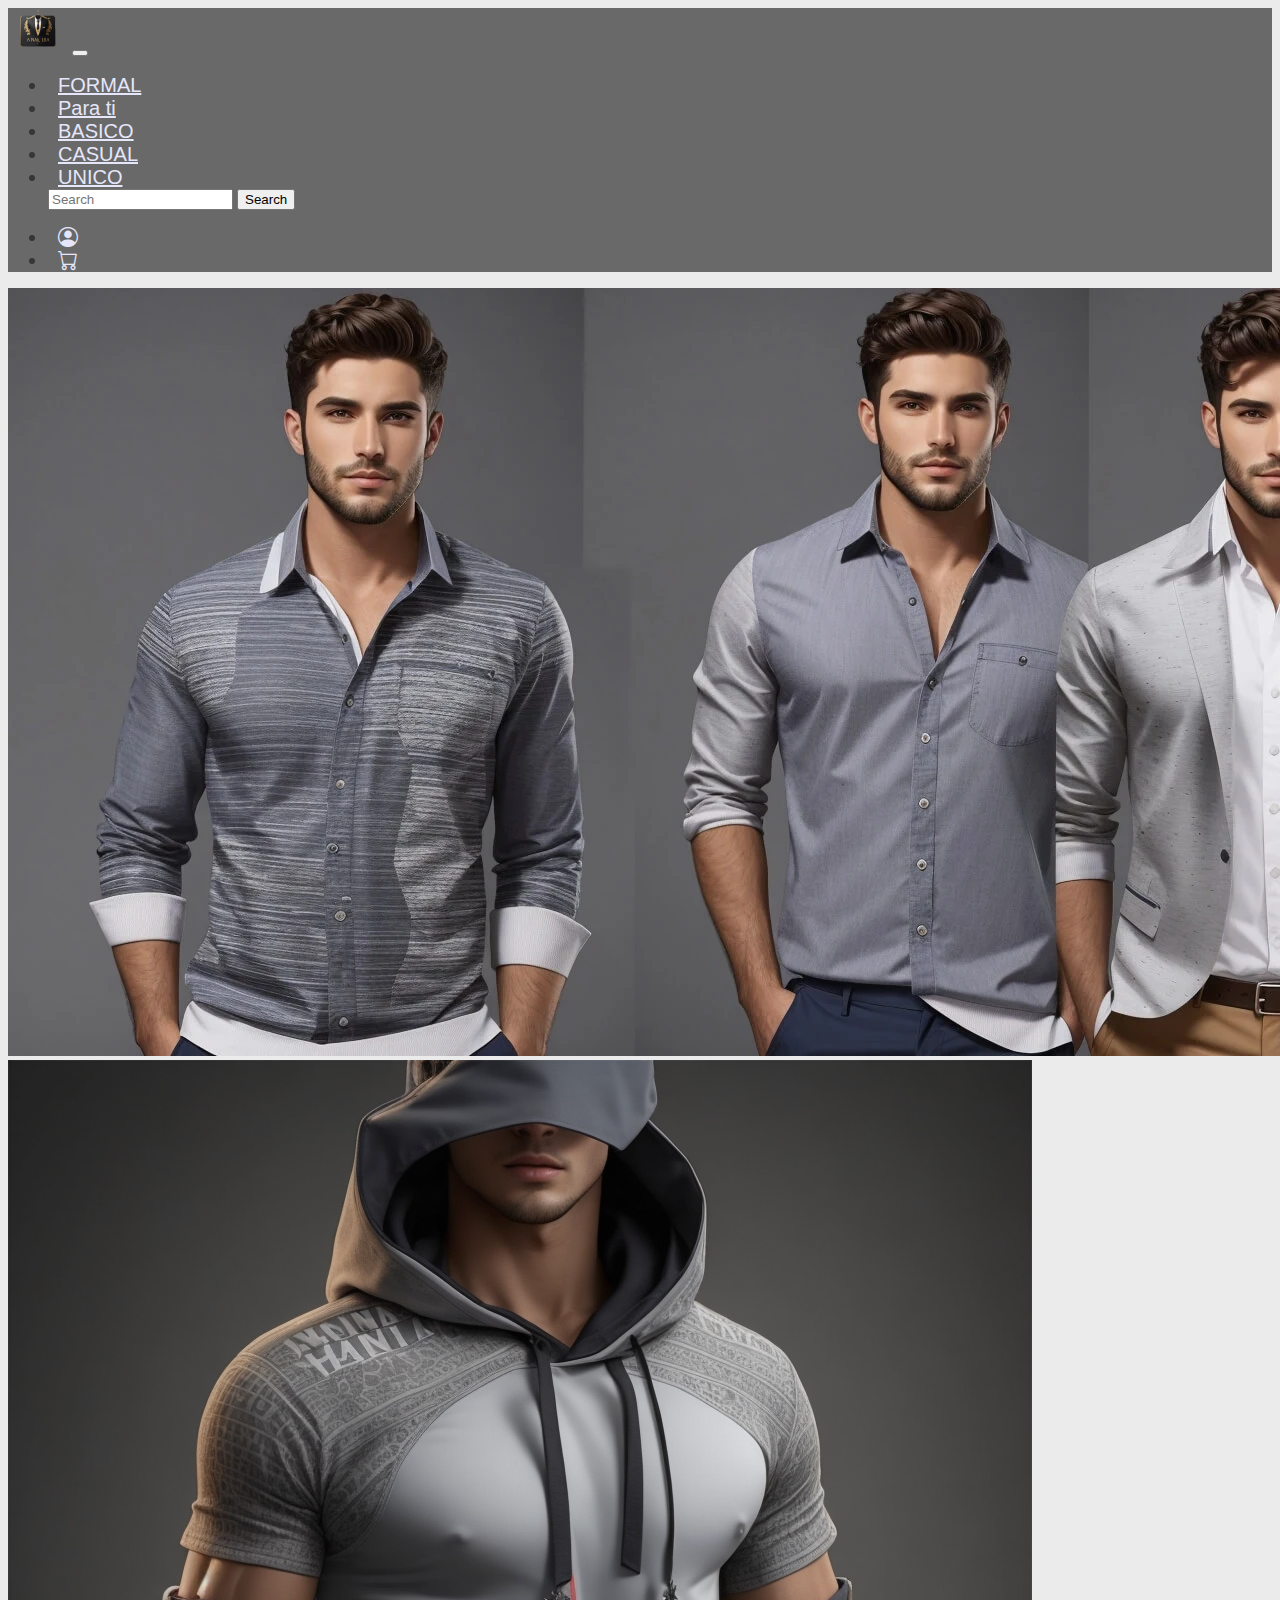
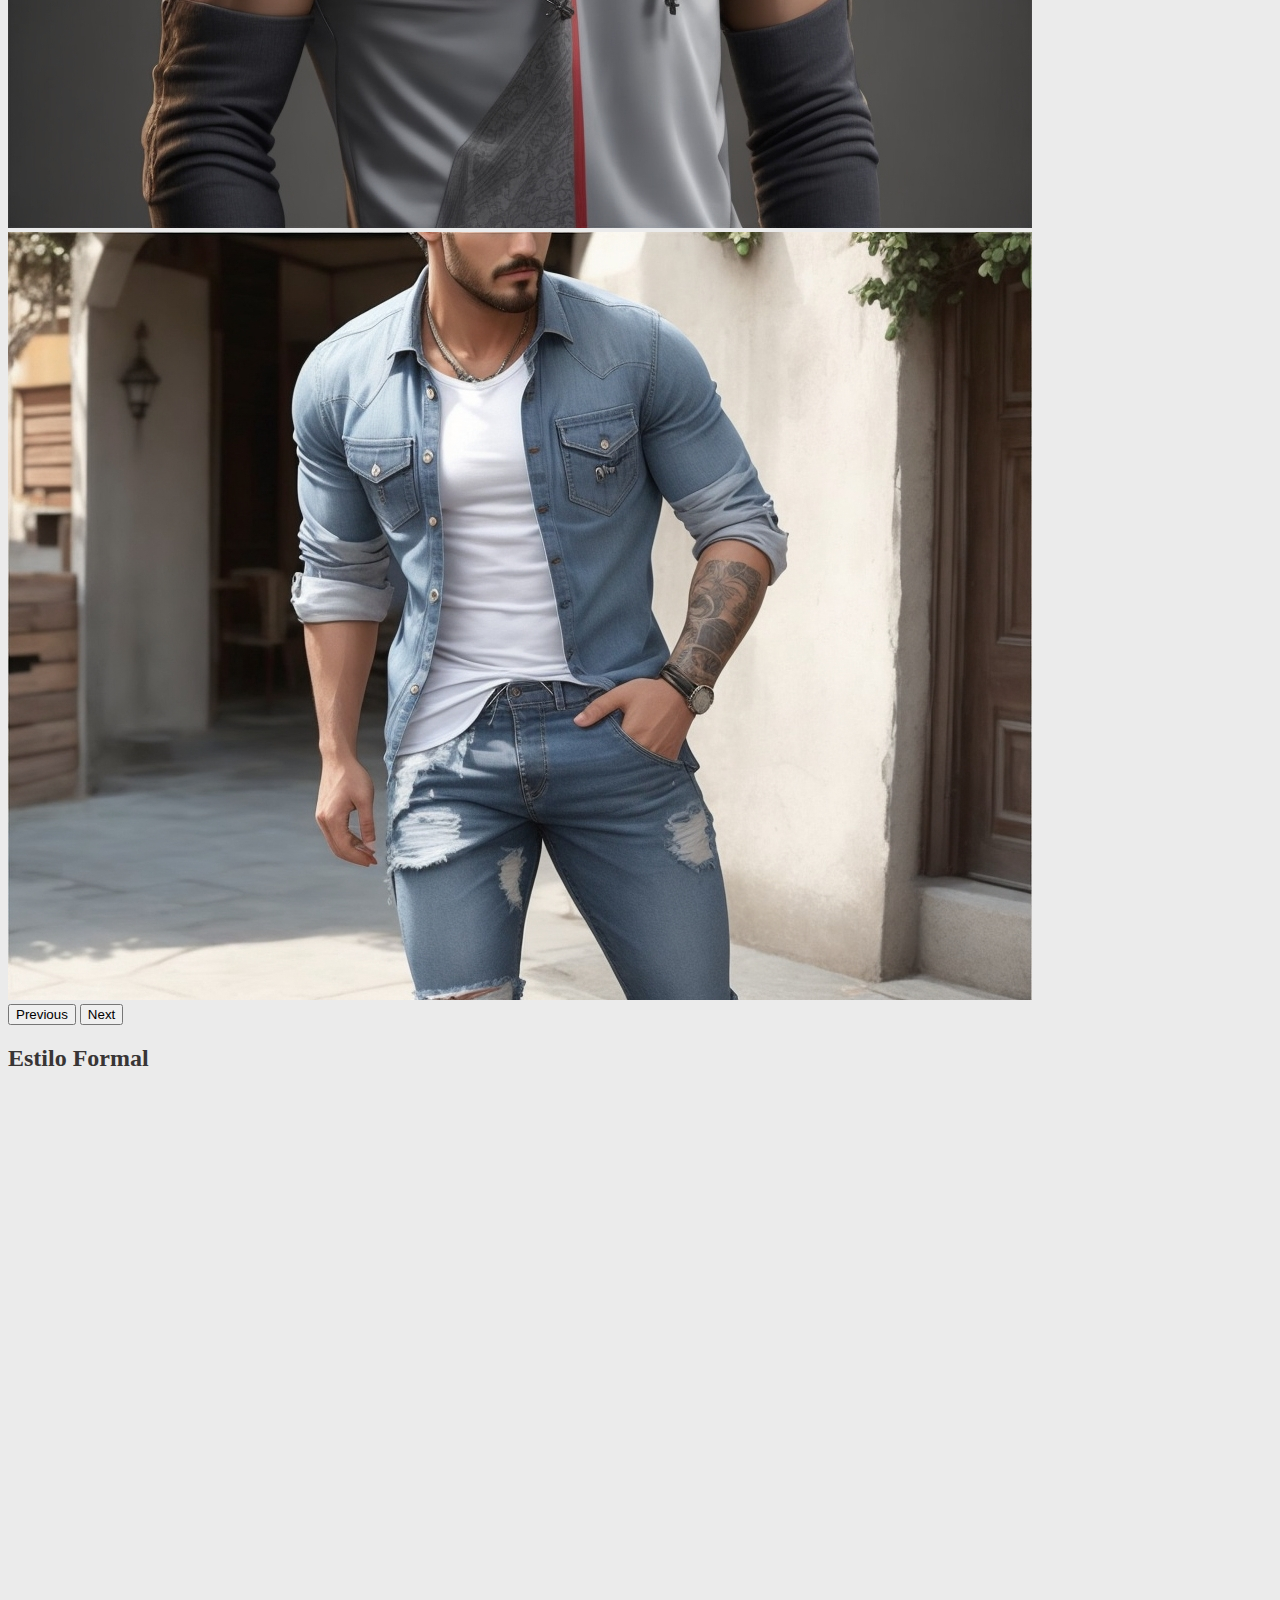
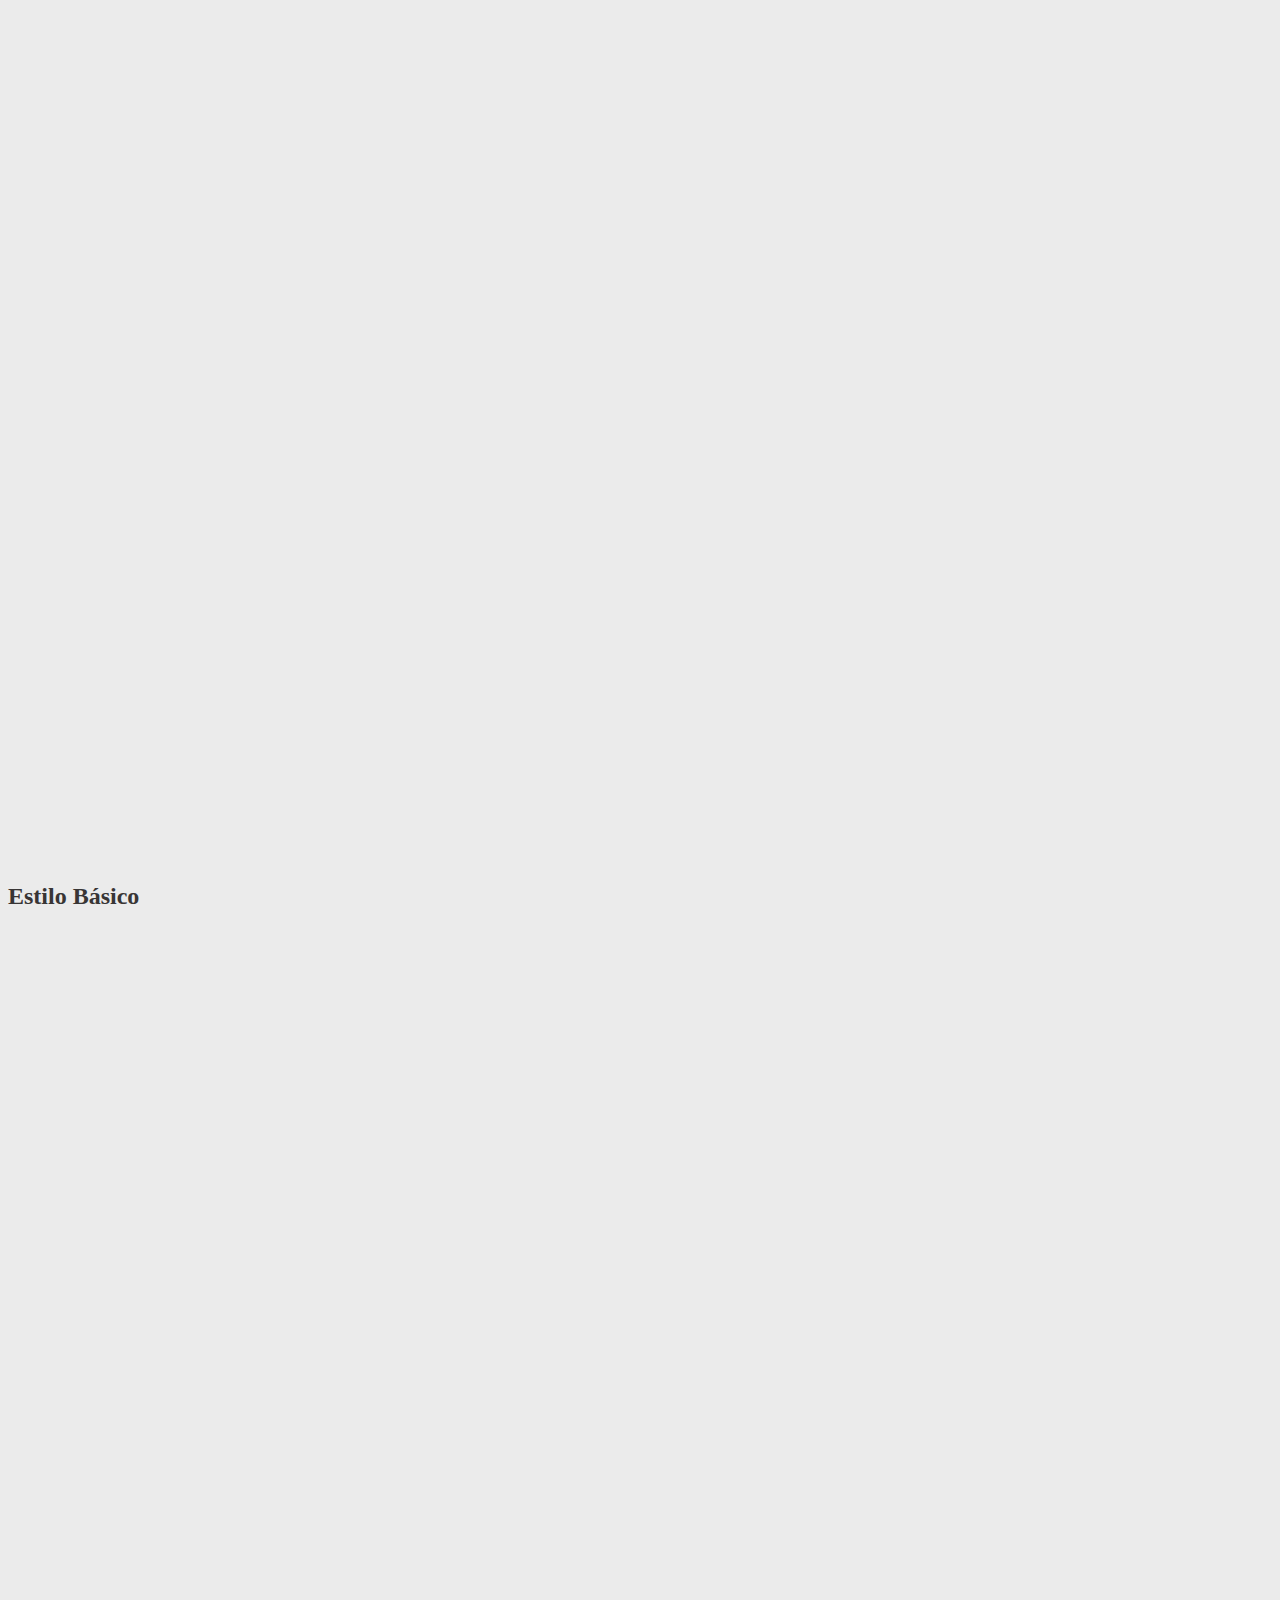
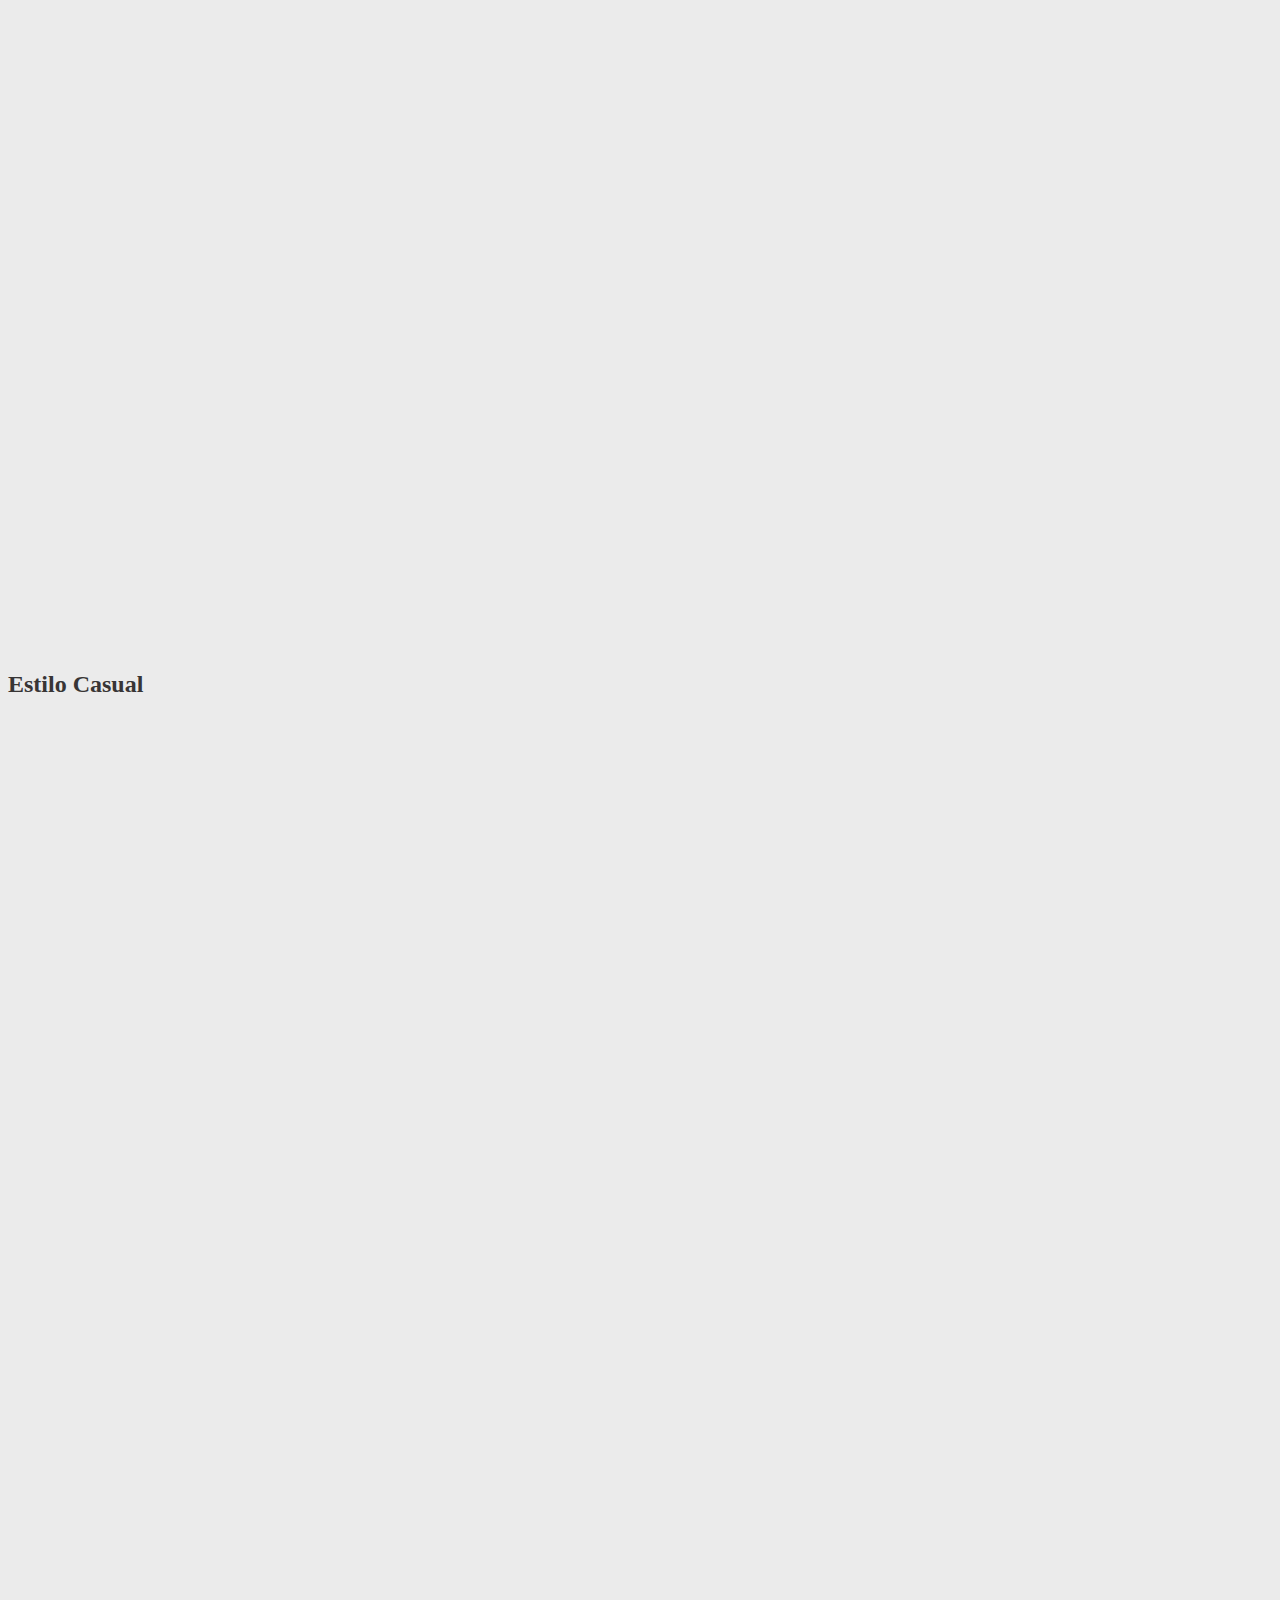
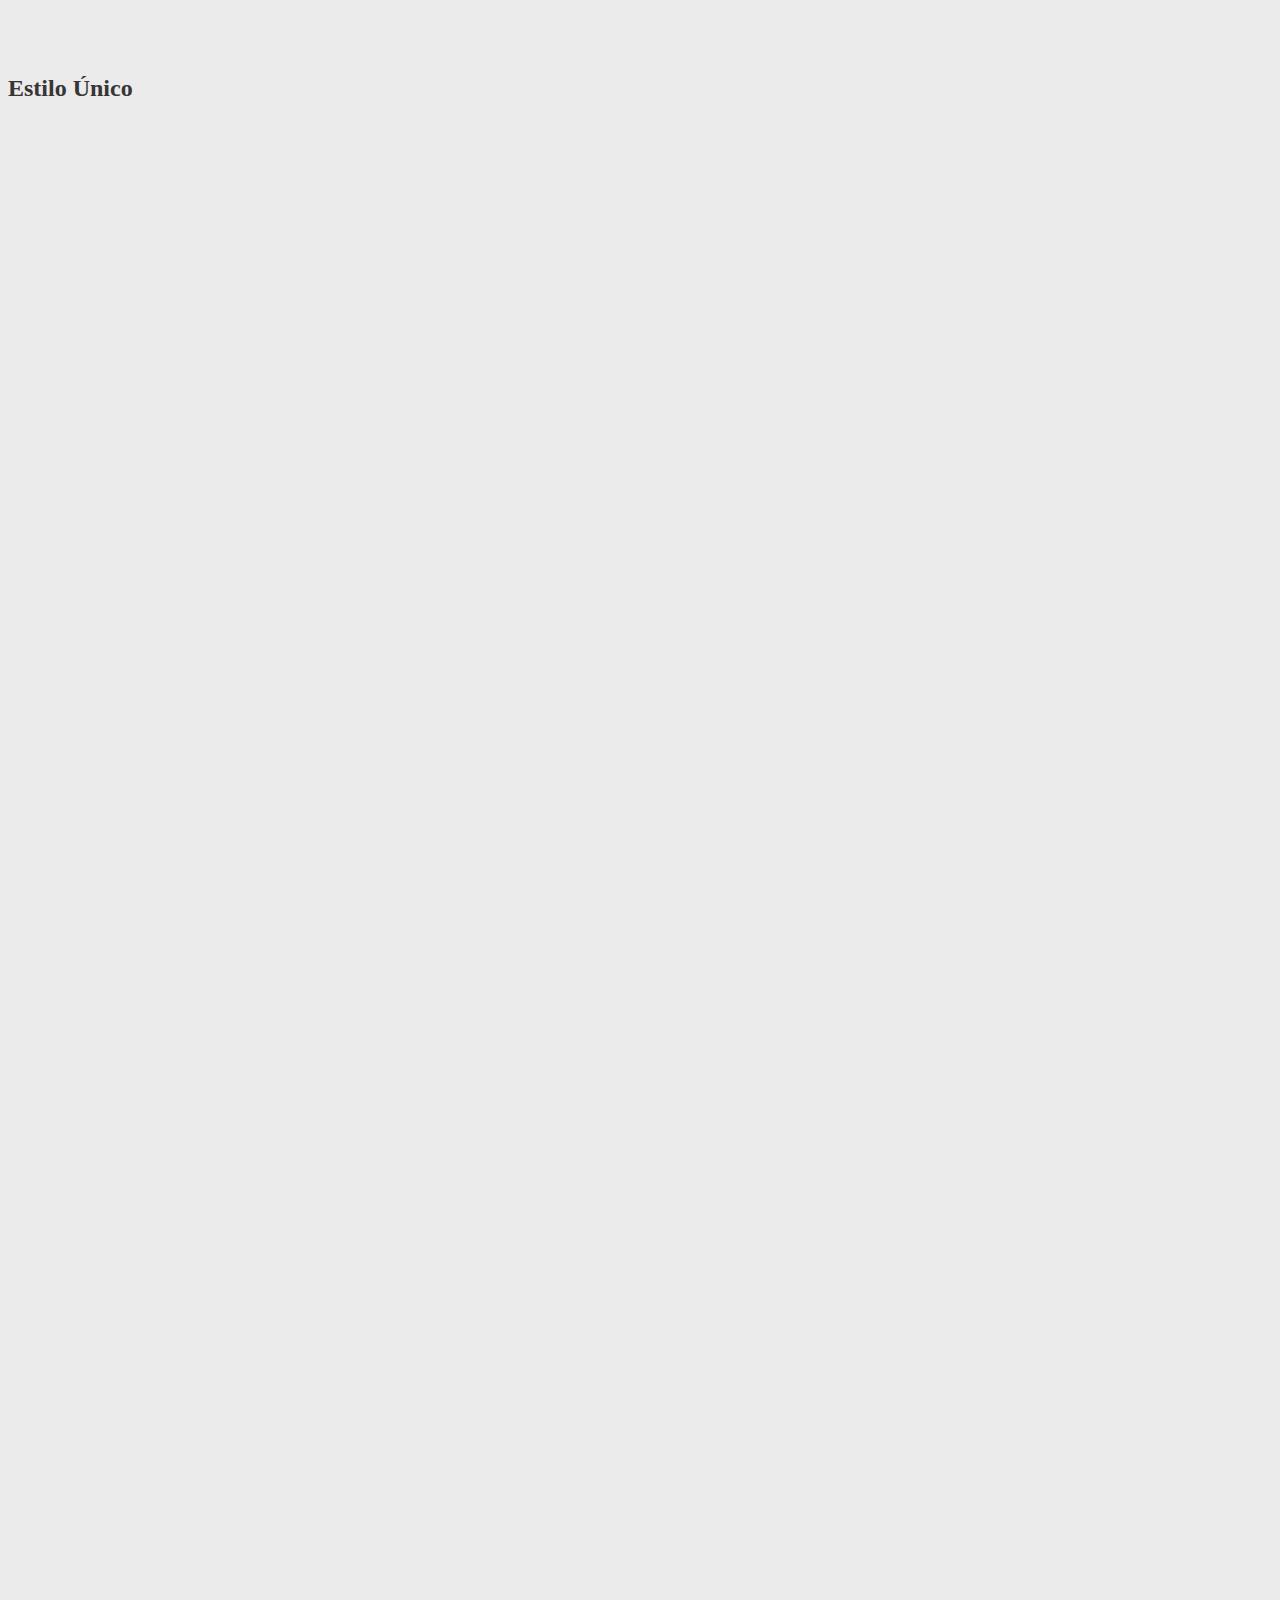
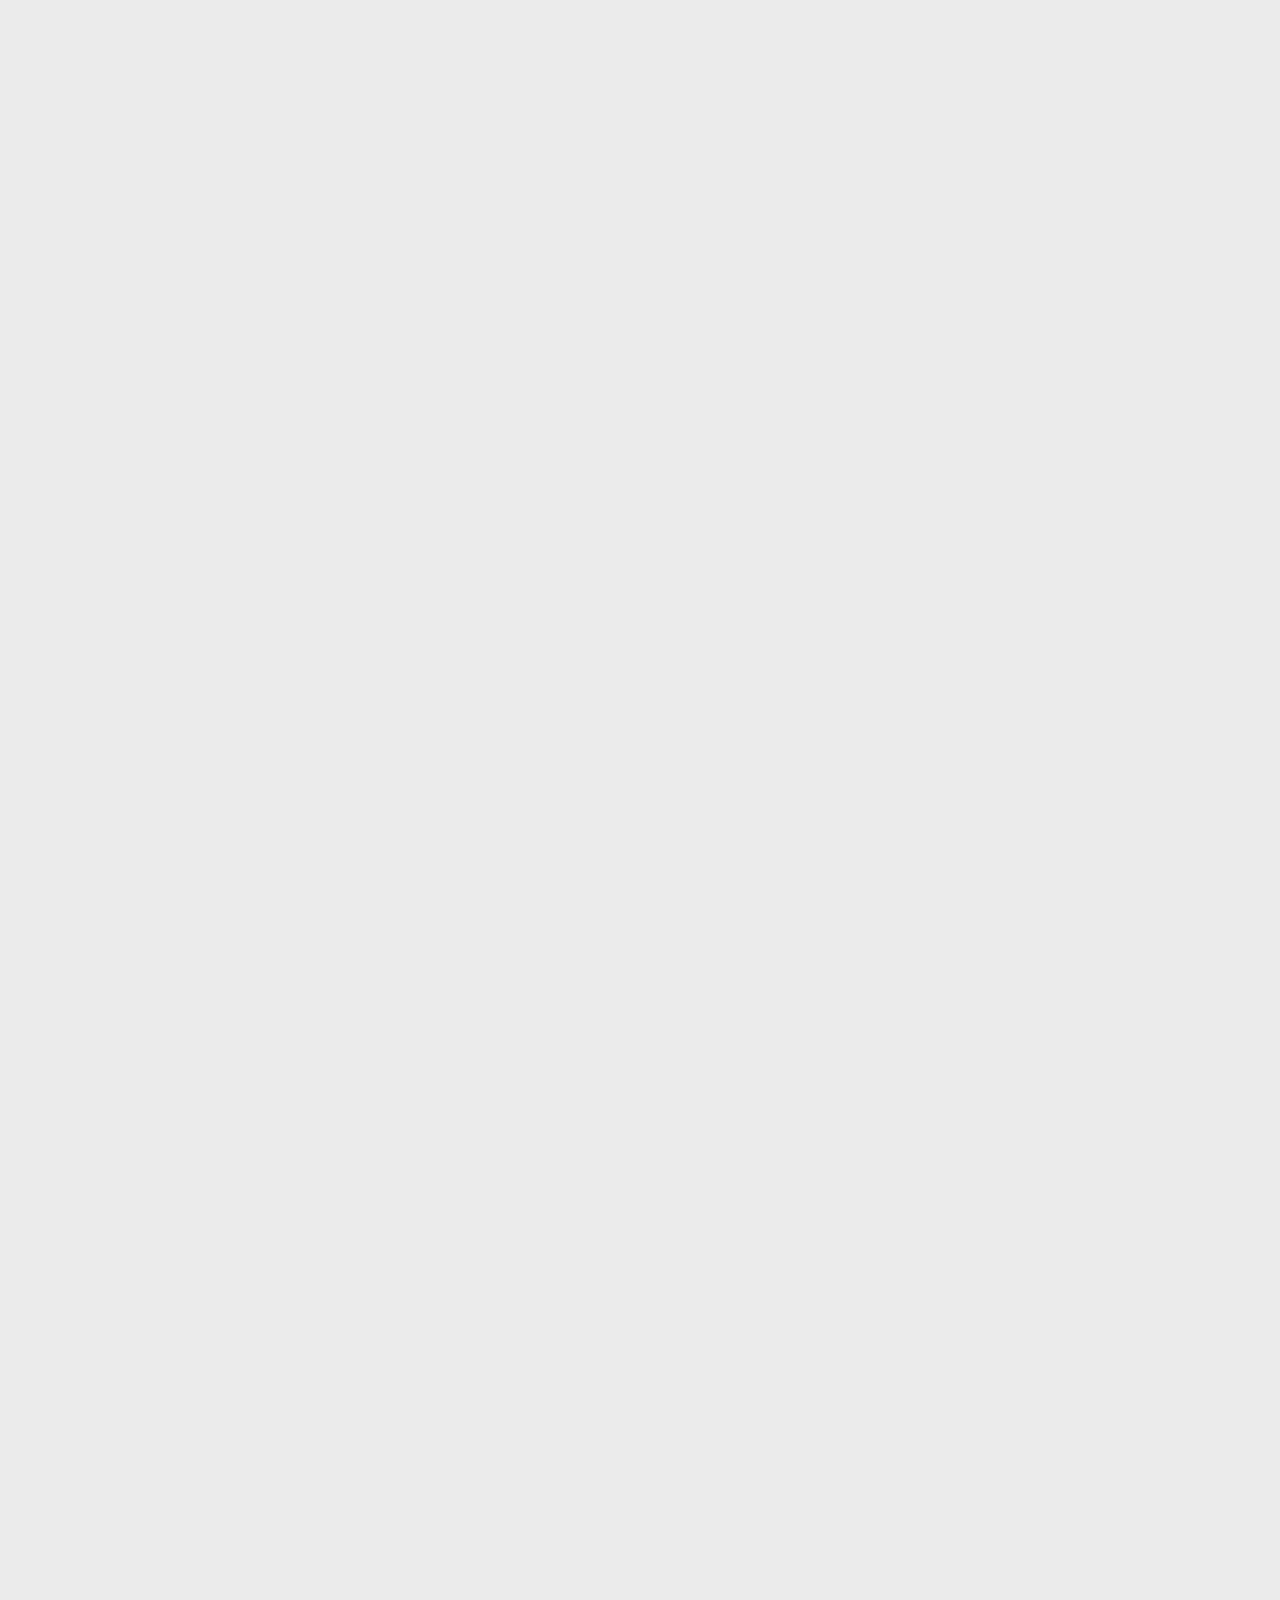
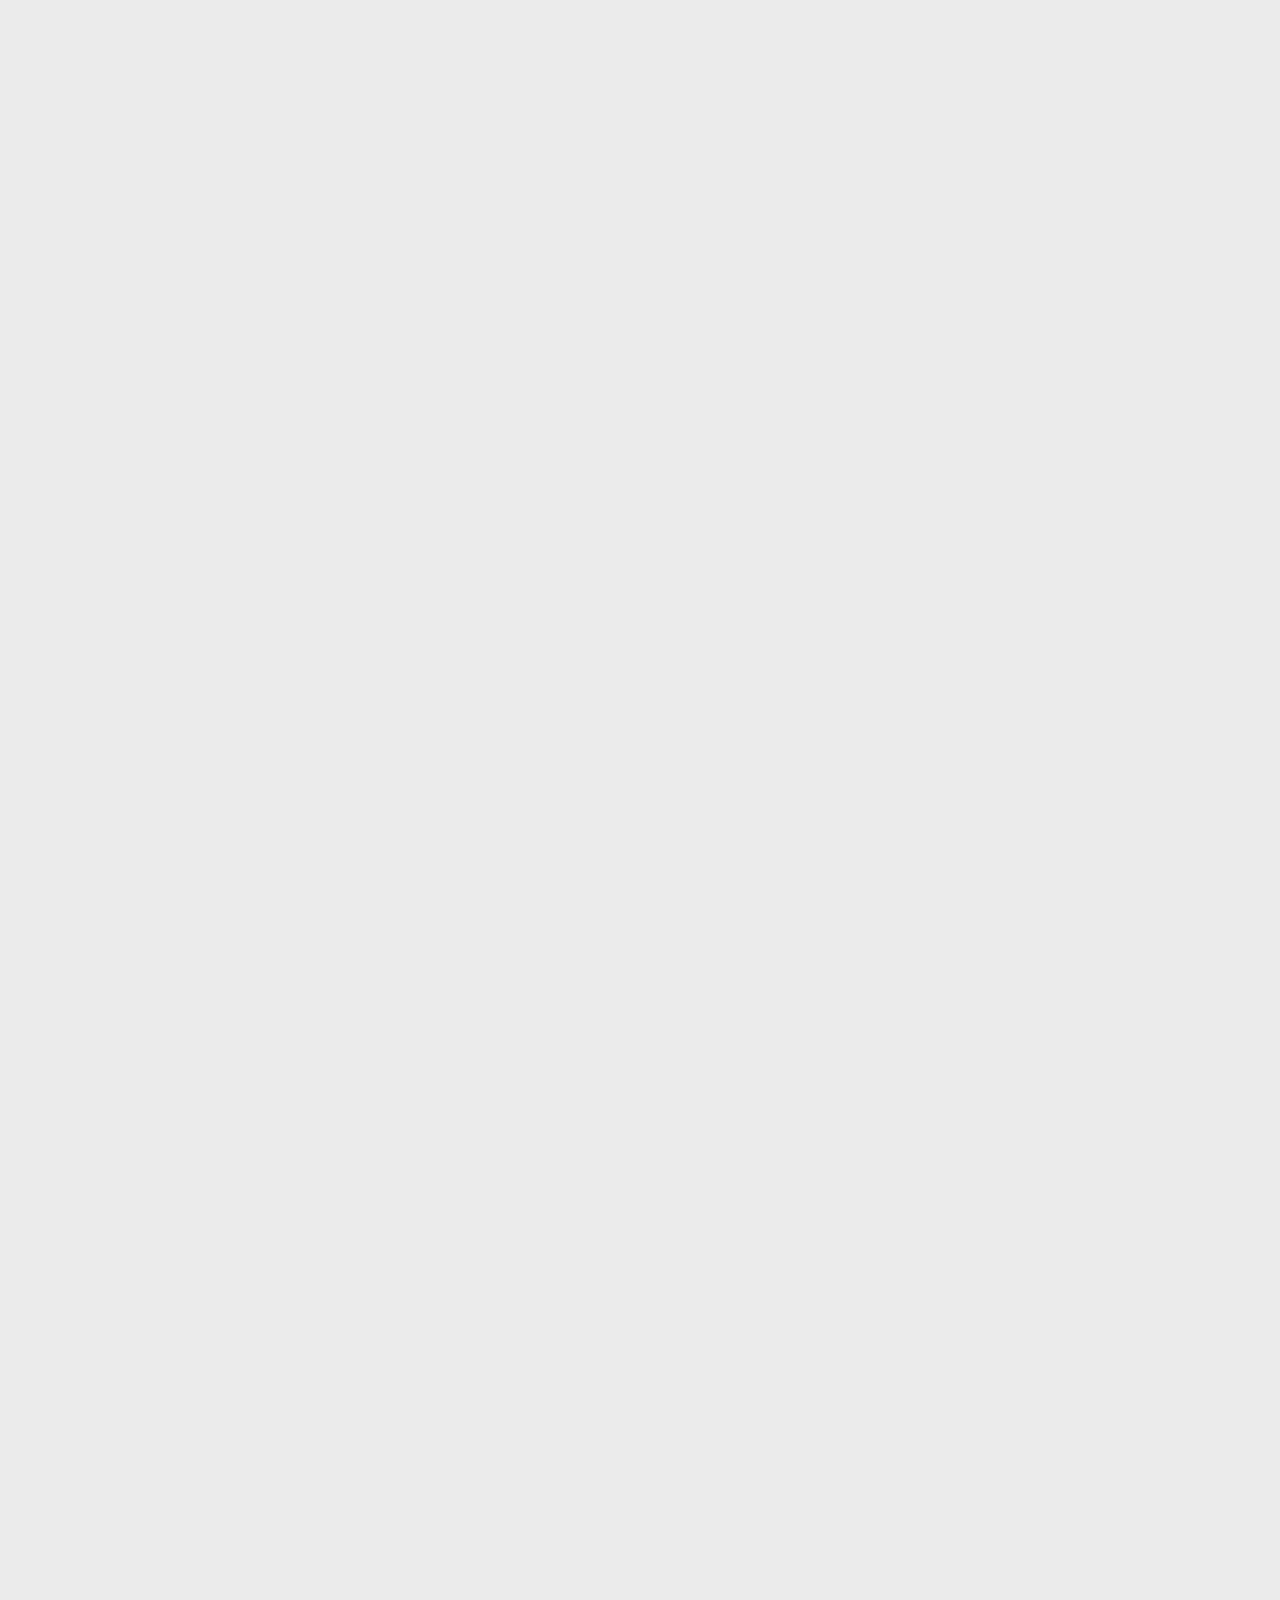
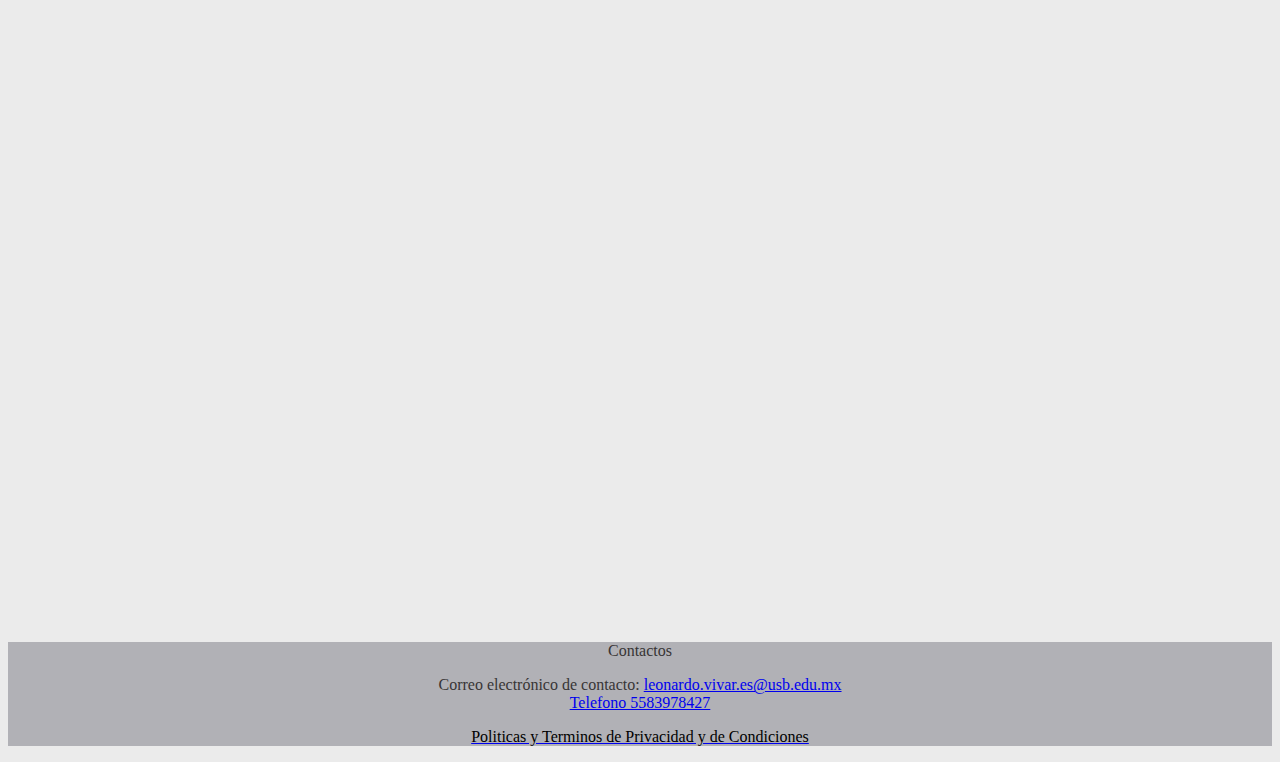
==== index.html @ 12b4d556 "Add files via upload" ====
<!DOCTYPE html>
<html lang="en">
  <head>
    <meta charset="UTF-8" />
    <meta name="viewport" content="width=device-width, initial-scale=1.0" />
    <title>Pagina Web</title>
    <link
      href="https://cdn.jsdelivr.net/npm/bootstrap@5.3.1/dist/css/bootstrap.min.css"
      rel="stylesheet"
      integrity="sha384-4bw+/aepP/YC94hEpVNVgiZdgIC5+VKNBQNGCHeKRQN+PtmoHDEXuppvnDJzQIu9"
      crossorigin="anonymous"
    />
    <!-- Favicon -->
    <link rel="shortcut icon" href=""/>
    <!-- Estilos CSS Files -->
    <link rel="stylesheet" href="./aos/aos.css" />
    <!-- Estilos CSS -->
    <link rel="stylesheet" href="./CSS/bootstrap.min.css" />
    <link
      rel="stylesheet"
      href="https://cdn.jsdelivr.net/npm/bootstrap-icons@1.11.0/font/bootstrap-icons.css"
    />
    <link rel="stylesheet" href="./css/index.css" />
    <!--Links para font family Bebas Neue y Montserrat-->
    <link rel="preconnect" href="https://fonts.googleapis.com" />
    <link rel="preconnect" href="https://fonts.gstatic.com" crossorigin />
    <link
      href="https://fonts.googleapis.com/css2?family=Bebas+Neue&family=Montserrat:ital,wght@1,300&display=swap"
      rel="stylesheet"
    />
    <!-- Template Main CSS File -->
    <!-- Google Tag Manager -->
    <!-- Políticas de seguridad -->

  </head>
  <body>
    <header>
      <!--navbar-->
      <nav class="navbar navbar-expand-lg fixed-top">
        <div class="container">
          <!--Logo del Navbar-->
          <a class="navbar-brand" href="./index.html"><img class="logo" src="./img/logo3.png" alt=""></a>
          <button
            class="navbar-toggler"
            type="button"
            data-bs-toggle="collapse"
            data-bs-target="#navbarSupportedContent"
            aria-controls="navbarSupportedContent"
            aria-expanded="false"
            aria-label="Toggle navigation"
          >
            <span class="navbar-toggler-icon"></span>
          </button>
          <div class="collapse navbar-collapse" id="navbarSupportedContent">
            <ul class="navbar-nav mx-auto mb-2 mb-lg-0">
              <!--Items del Navbar-->
              <li class="nav-item">
                <a class="nav-link" href="./HojaFormal.html">FORMAL</a>
              </li>
              <li class="nav-item">
                <a class="nav-link" href="#formal">Para ti</a>
              </li>
              <li class="nav-item">
                <a class="nav-link" href="./HojaBasico.html">BASICO</a>
              </li>
              <li class="nav-item">
                <a class="nav-link" href="./HojaCasual.html">CASUAL</a>
              </li>
              <li class="nav-item">
                <a class="nav-link" href="./HojaUnico.html">UNICO</a>
              </li>
              <form class="d-flex" role="search">
                <input class="form-control me-2" type="search" placeholder="Search" aria-label="Search">
                <button class="btn btn-outline-success" type="submit">Search</button>
              </form>
            </ul>
            <ul class="navbar-nav me-auto mb-2 mb-lg-0">
              <li class="nav-item">
                <!--Iconos del Navbar-->
                <a class="nav-link" href="#">
                  <i class="bi bi-person-circle"></i>
                </a>
              </li>
              <li class="nav-item">
                <a class="nav-link" href="#">
                  <i class="bi bi-cart"></i>
                </a>
              </li>
            </ul>
          </div>
        </div>
      </nav>
      <div id="carouselExample" class="carousel slide" data-bs-ride="carousel">
        <div class="carousel-inner">
          <div class="carousel-item active">
            <img src="./img/DreamShaper_v7_ropa_de_hombre_casual_con_varios_estilos_0-_1_.webp" class="d-block w-100" alt="Descripción de la imagen 1">
          </div>
          <div class="carousel-inner">
            <div class="carousel-item active">
              <img src="./img/DreamShaper_v7_ropa_de_hombre_unicocon_varios_estilos_0.webp" class="d-block w-100" alt="Descripción de la imagen 1">
            </div>
          <div class="carousel-item">
            <img src="./img/DreamShaper_v7_ropa_de_hombre_casual_varios_estilos_0.webp" class="d-block w-100" alt="Descripción de la imagen 2">
          </div>
          <!-- Agrega más diapositivas aquí -->
        </div>
        <button class="carousel-control-prev" type="button" data-bs-target="#carouselExample" data-bs-slide="prev">
          <span class="carousel-control-prev-icon" aria-hidden="true"></span>
          <span class="visually-hidden">Previous</span>
        </button>
        <button class="carousel-control-next" type="button" data-bs-target="#carouselExample" data-bs-slide="next">
          <span class="carousel-control-next-icon" aria-hidden="true"></span>
          <span class="visually-hidden">Next</span>
        </button>
      </div>
        </button>
      </div>
      <section id="inicio" class="inicio">
        <div class="container">
          <div class="row" data-aos="fade-down">
            <div class="col">
              <!-- Contenido de la sección de inicio -->
            </div>
          </div>
        </div>
      </section>
    </header>
    <main>
      <!-- Cuatro secciones de productos -->
        <!-- Contenido de la sección formal -->
        <section id="formal" class="productos">
            <h2 class="text-center mb-4">Estilo Formal</h2>
            <div class="container py-5">
              <div class="row"data-aos="fade-down">
                <div class="col-lg-3">
                  <div class="card" style="width: 18rem;">
                    <img src="./img/tarjeta-2-1.webp" class="card-img-top" alt="...">
                    <div class="card-body">
                      <h5 class="card-title">FORMAL</h5>
                      <p class="leoxd">$599</p>
                      <a href="#" class="btn btn-primary">COMPRAR</a>
                    </div>
                  </div>
                  
                    </div>
                  </div>
      </section>

      <section id="basico" class="productos">
        <!-- Contenido de la sección basico -->
         <h2 class="text-center mb-4">Estilo Básico</h2>
        <div class="container py-5">
          <div class="row" data-aos="fade-down">
            <div class="col-lg-3">
              <div class="card">
                <a href="#detalle-basico">
                  <img src="./img/tarjeta-1-1.webp" class="card-img-top" alt="Playera Blanca Cuello redondo" />
                  <div class="card-body">
                    <h1 class="card-title">ESTILO BASICO</h1>
                    <p class="leoxd">$799</p>
                    <a href="#" class="btn btn-primary">COMPRAR</a>
      </section>

      <section id="casual" class="productos">
        <!-- Contenido de la sección casual -->
        <section id="casual" class="productos">
            <h2 class="text-center mb-4">Estilo Casual</h2>
            <div class="container py-5">
              <div class="row" data-aos="fade-down">
                <!-- Tarjeta 1 -->
                <div class="col-lg-3">
                  <div class="card">
                    <a href="#detalle-casual1">
                      <img src="img/DreamShaper_v7_ropa_de_hombre_casual_varios_estilos_0.webp" class="card-img-top" alt="Descripción de la tarjeta casual 1" />
                      <div class="card-body">
                        <h1 class="card-title">ESTILO CASUAL</h1>
                        <p class="leoxd">$499</p>
                        <a href="#" class="btn btn-primary">COMPRAR</a>
      </section>

      <section id="unico" class="productos">
        <!-- Contenido de la sección unico -->
        <h2 class="text-center mb-4">Estilo Único</h2>
        <div class="container py-5">
          <div class="row"data-aos="fade-down">
            <!-- Tarjeta 1 -->
            <div class="col-lg-3">
              <div class="card">
                <a href="#detalle-unico1">
                  <img src="./img/DreamShaper_v7_ropa_de_hombre_unicocon_varios_estilos_0.webp" class="card-img-top" alt="Descripción de la tarjeta único 1" />
                  <div class="card-body">
                    <h1 class="card-title">UNICO</h1>
                    <p class="leoxd">$999</p>
                    <a href="#" class="btn btn-primary">COMPRAR</a>

      </section>
  <!--tarjetas-->
  <section class="productos py-5">
    <div class="container py-5">
      <div class="row" data-aos="fade-down">
        <div class="col-lg-3">
          <div class="card">
            <img src="img/DreamShaper_v7_ropa_de_hombre_casual_varios_estilos_0.webp" class="card-img-top" alt="Playera azul cuello V" />
            <div class="card-body">
              <h1 class="card-title">ESTILO CASUAL</h1>
              <p class="card-text">Quieres verte como un profesional sin verte muy formal?... intenta probar este estilo.</p>
            </div>
          </div>
        </div>
        <div class="col-lg-3">
          <div class="card" style="width: 18rem">
            <img src="img/tarjeta-2-1.webp" class="card-img-top" alt="Playera Blanca Cuello redondo" />
            <div class="card-body">
              <h1 class="card-title">ESTILO FORMAL</h1>
              <p class="card-text">Alguna reunion?... O Tal vez solo quieres verte formal intenta probar este estilo.</p>
            </div>
          </div>
        </div>
        <div class="col-lg-3">
          <div class="card" style="width: 18rem">
            <img src="img/tarjeta-1-1.webp" class="card-img-top" alt="Playera azul cuello V" />
            <div class="card-body">
              <h1 class="card-title">ESTILO BASICO</h1>
              <p class="card-text">Quieres verte como un profesional sin verte muy formal?... intenta probar este estilo.</p>
            </div>
          </div>
        </div>
        <div class="col-lg-3">
          <div class="card" style="width: 18rem">
            <img src="img/DreamShaper_v7_ropa_de_hombre_unicocon_varios_estilos_0.webp" class="card-img-top" alt="Playera Blanca Cuello redondo" />
            <div class="card-body">
              <h1 class="card-title">ESTILO UNICO</h1>
              <p class="card-text">Alguna reunion?... O Tal vez solo quieres verte formal intenta probar este estilo.</p>
            </div>
          </div>
        </div>
      </div>
    </div>
    </main>
    <script
      src="https://cdn.jsdelivr.net/npm/bootstrap@5.3.1/dist/js/bootstrap.bundle.min.js"
      integrity="sha384-HwwvtgBNo3bZJJLYd8oVXjrBZt8cqVSpeBNS5n7C8IVInixGAoxmnlMuBnhbgrkm"
      crossorigin="anonymous"
    ></script>
    </div>
    
        <script src="./aos/aos.js"></script>
        <script src="./js/SCRIPT.JS"></script>
  </body>
  <footer class="footer border-top py-4">
    <p>Contactos</p>
    <p>Correo electrónico de contacto:
        <a href="leo: leonardo.vivar.es@usb.edu.mx">
            leonardo.vivar.es@usb.edu.mx</a>
        <br>
        <a href="tel 5583978427">Telefono 5583978427</a>
    </p>
        <a href="politicas.html">
            <p style="color:rgb(0, 0, 0)">Politicas y Terminos de Privacidad y de Condiciones</p>
</footer>
</html>
---- css/index.css ----
/* Imagen principal */
.inicio {
  }
  
  /* Tamaño del color del Logo */
  .navbar-brand {
    font-size: 1.3rem;
    color: lavender;
  }
  
  .nav-link {
    margin-right: 10px;
    margin-left: 10px;
    color: lavender;
  }
  
  /* Color del fondo del Navbar */
  .navbar {
    background-color: #696969;
  }
  
  /* Características de los Nav-item */
  .nav-item {
    font-size: 20px;
    font-family: 'Roboto', sans-serif;
  }
  
  /* Color de fondo de las tarjetas */
  .card {
    background-color: #24201860;
  }
  
  /* Texto de las tarjetas */
  .card-text {
    font-family: 'Roboto', sans-serif;
    font-weight: 60px;
    text-align: center;
  }
  .politicas {
    background-color: #edcfa4;
    text-align: center;
  }
  
  /* Estilo específico para las tarjetas */
  .card {
    .card-title{
      font-size: 30px;
    }
    width: 18rem;
    font-size: 15px; /* Added "rem" unit */
    color: rgb(19, 10, 10);
  }
  body {
    background-color: #ebebeb; /* Cambia este valor al color de fondo que desees */
    color: #383535; /* Cambia el color del texto para que sea legible en el fondo oscuro */
    background-position: center;
  }
  .leoxd {
    font-size: 30px;
  }
  .card-body {
    text-align: center;
  }
.py-4{
  text-align: center;
  background-color: rgb(177, 177, 182);
}
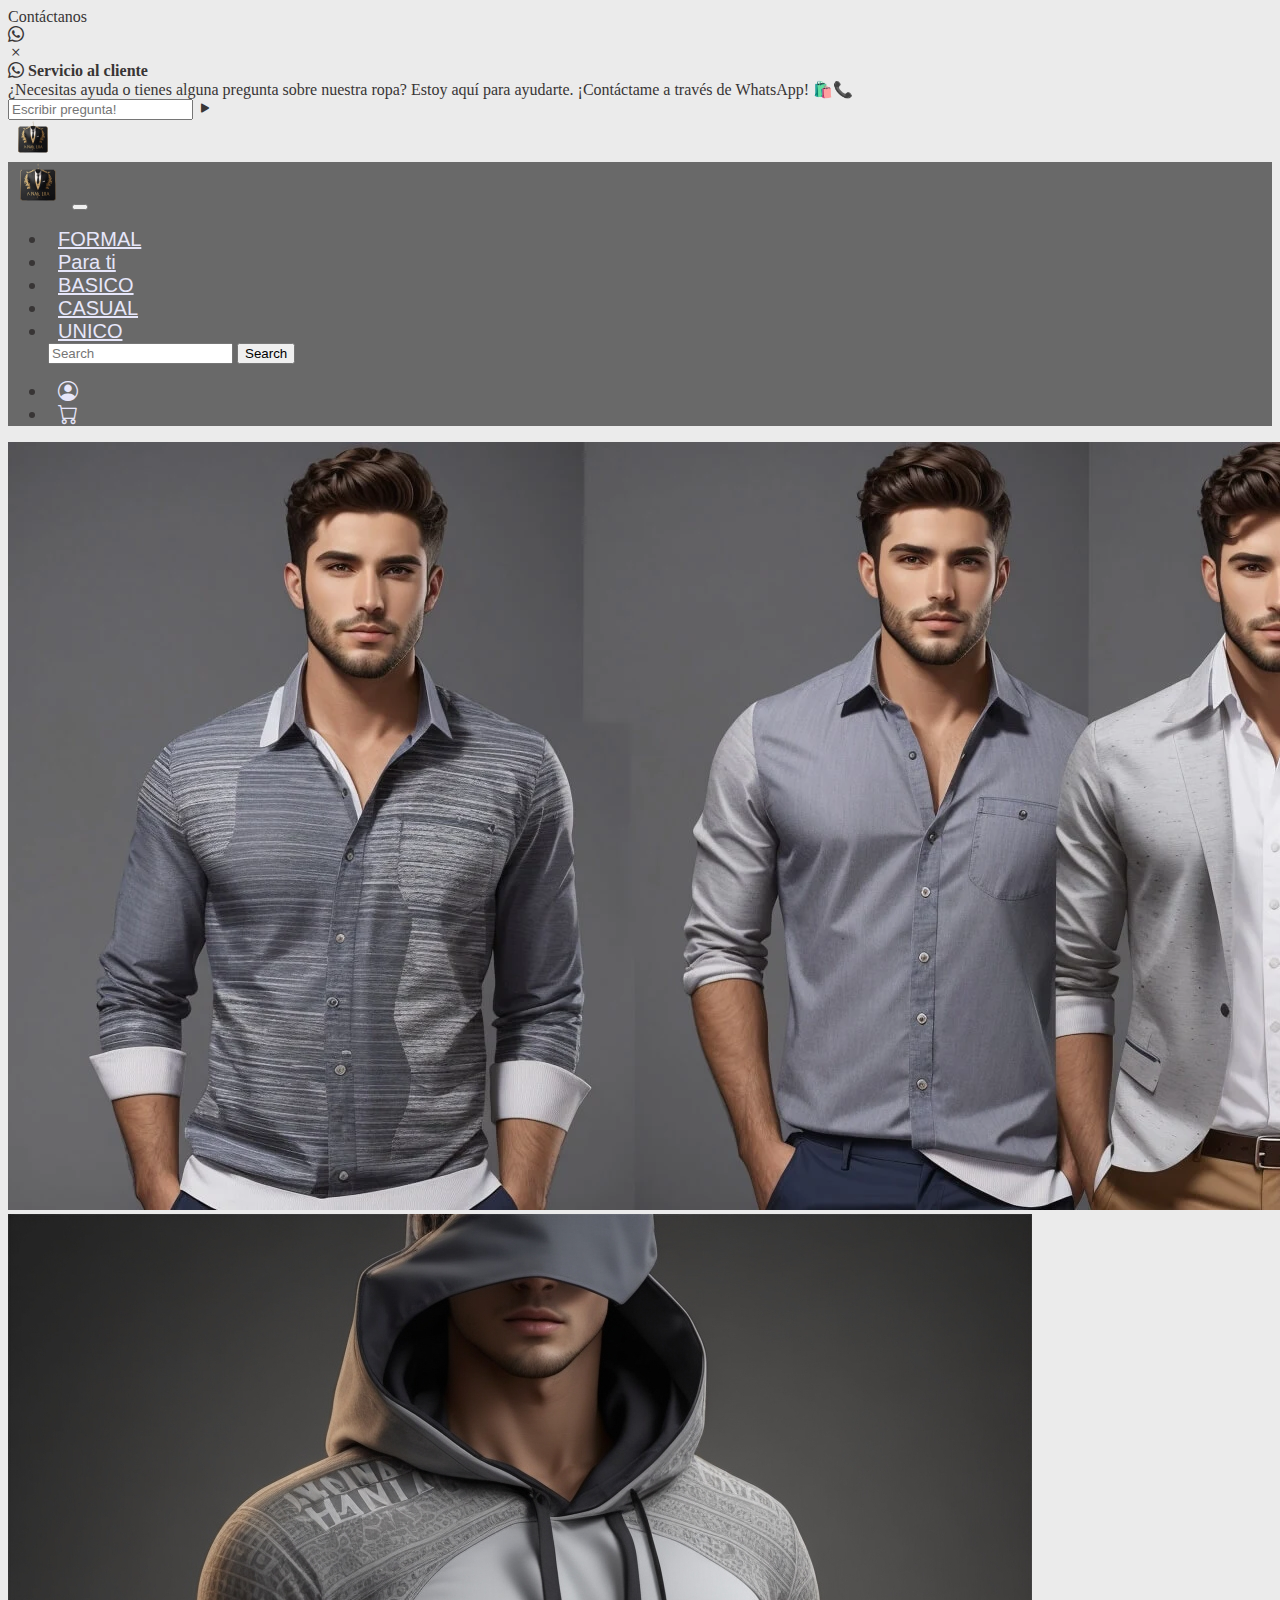
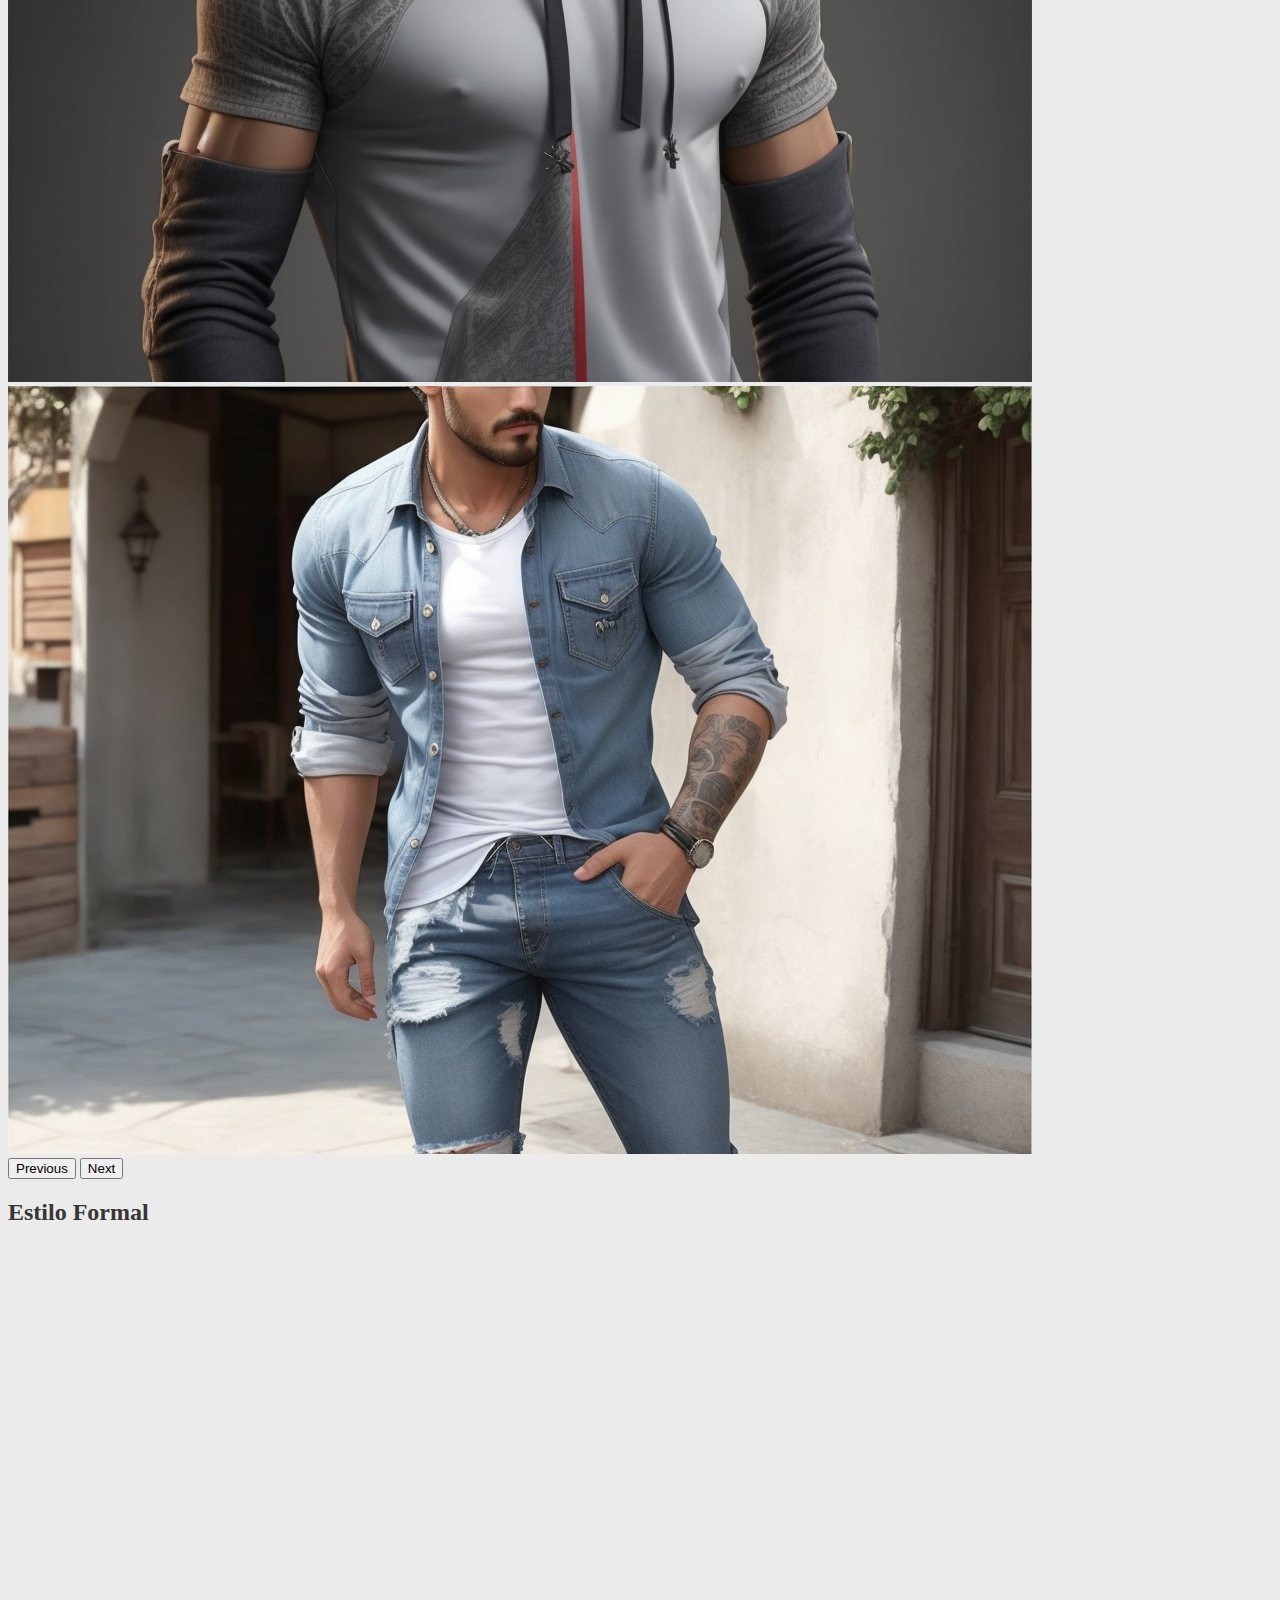
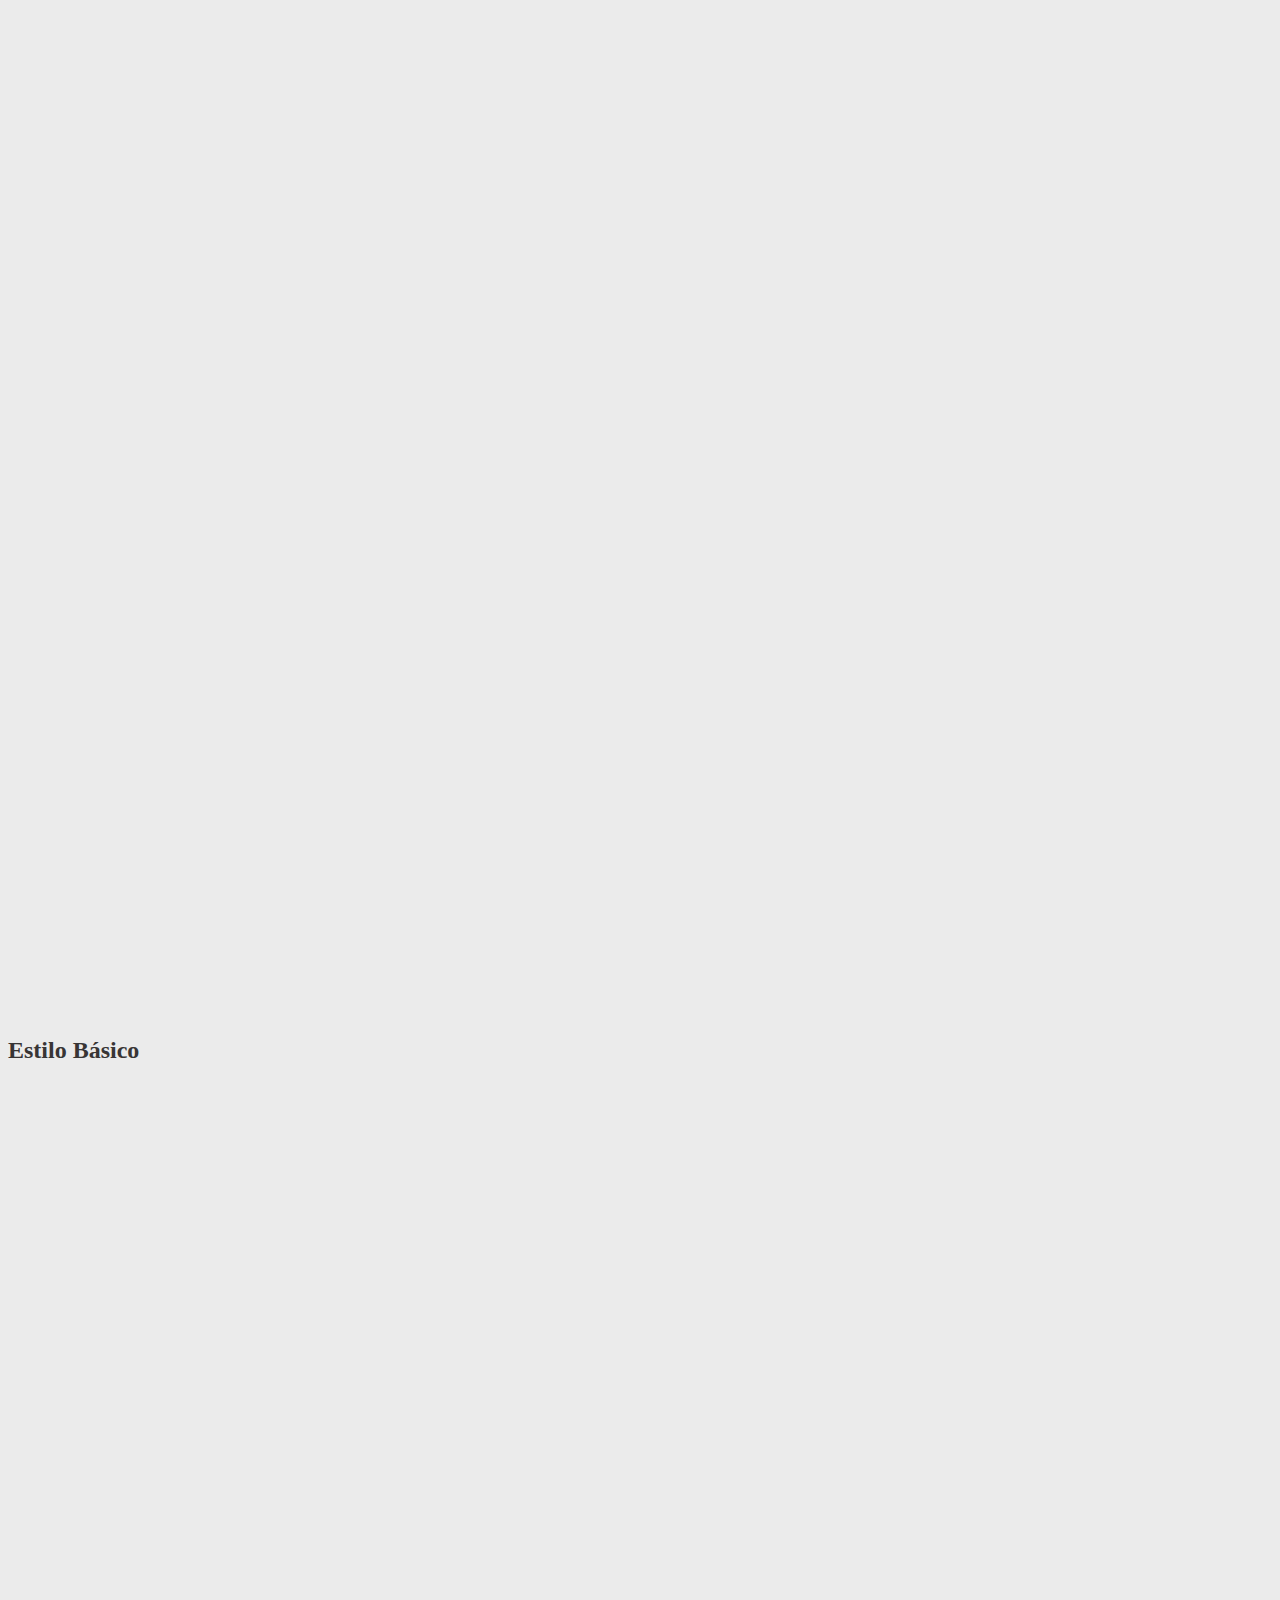
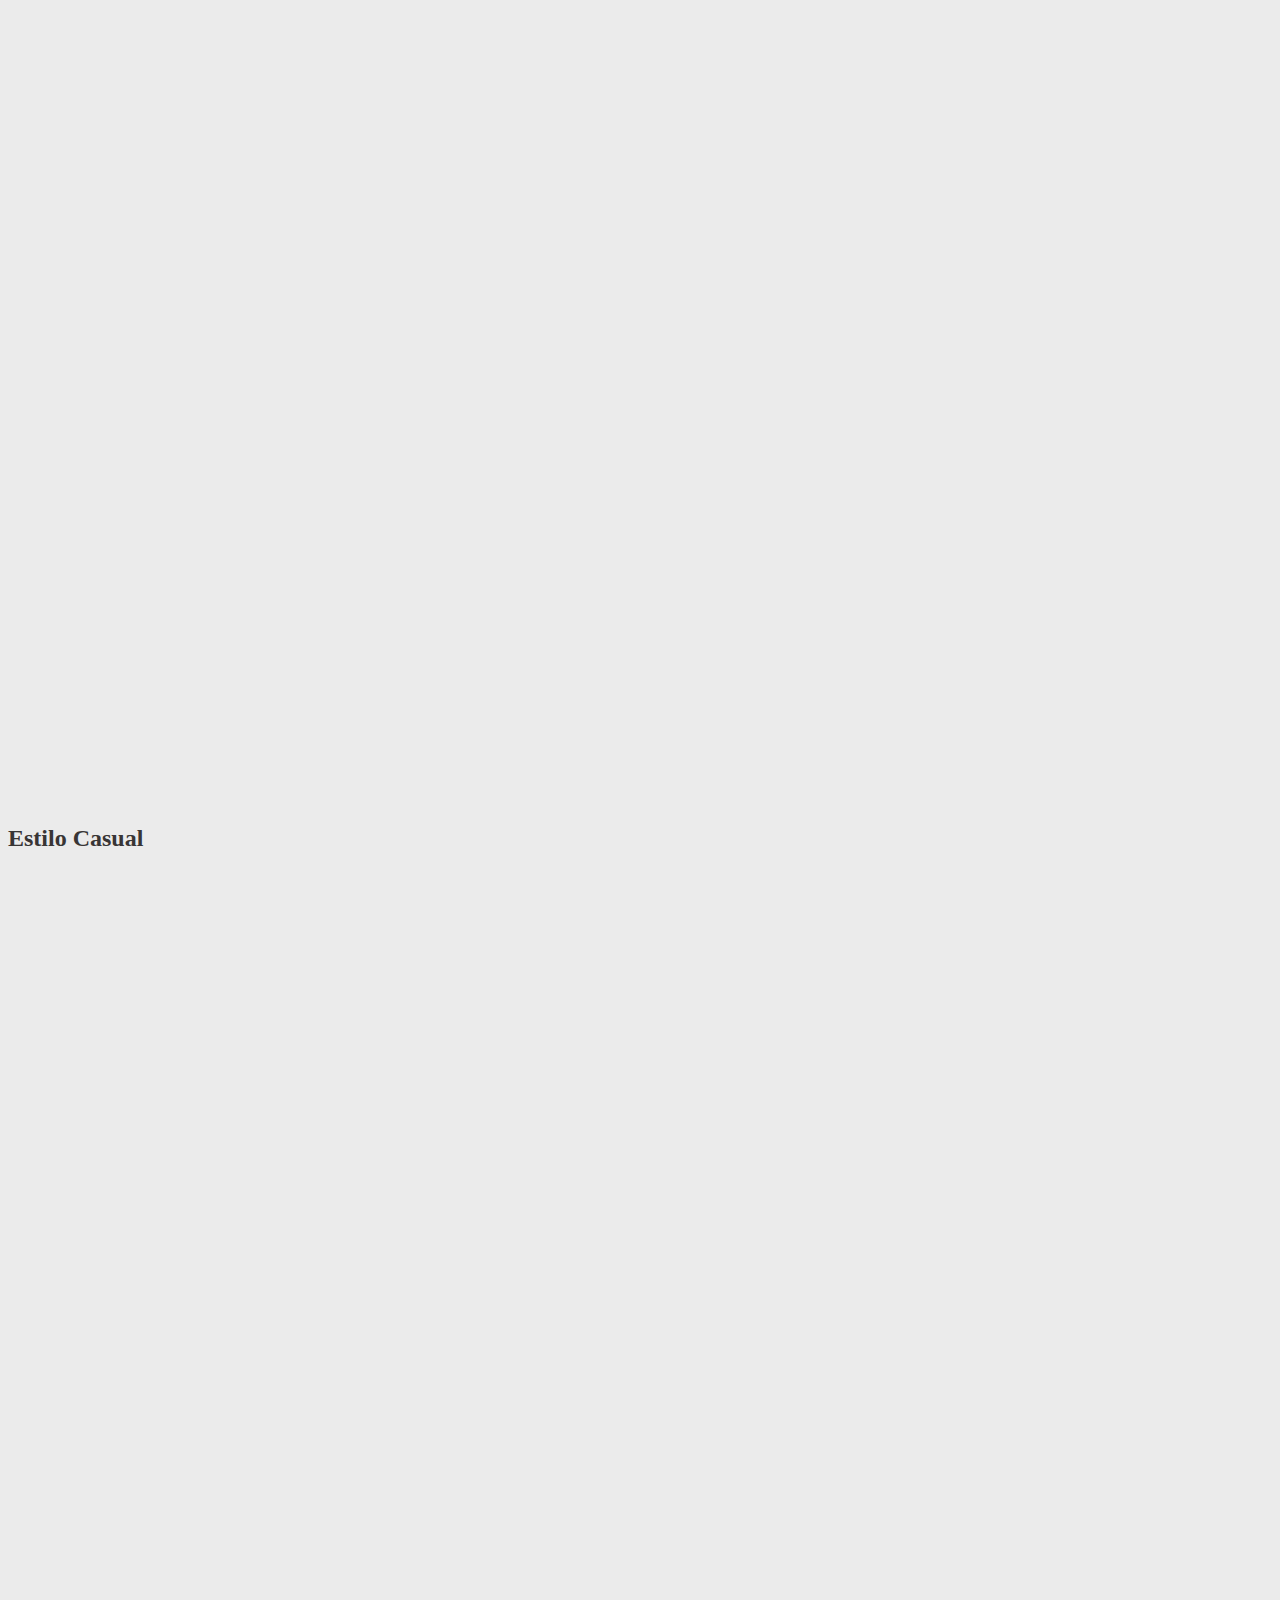
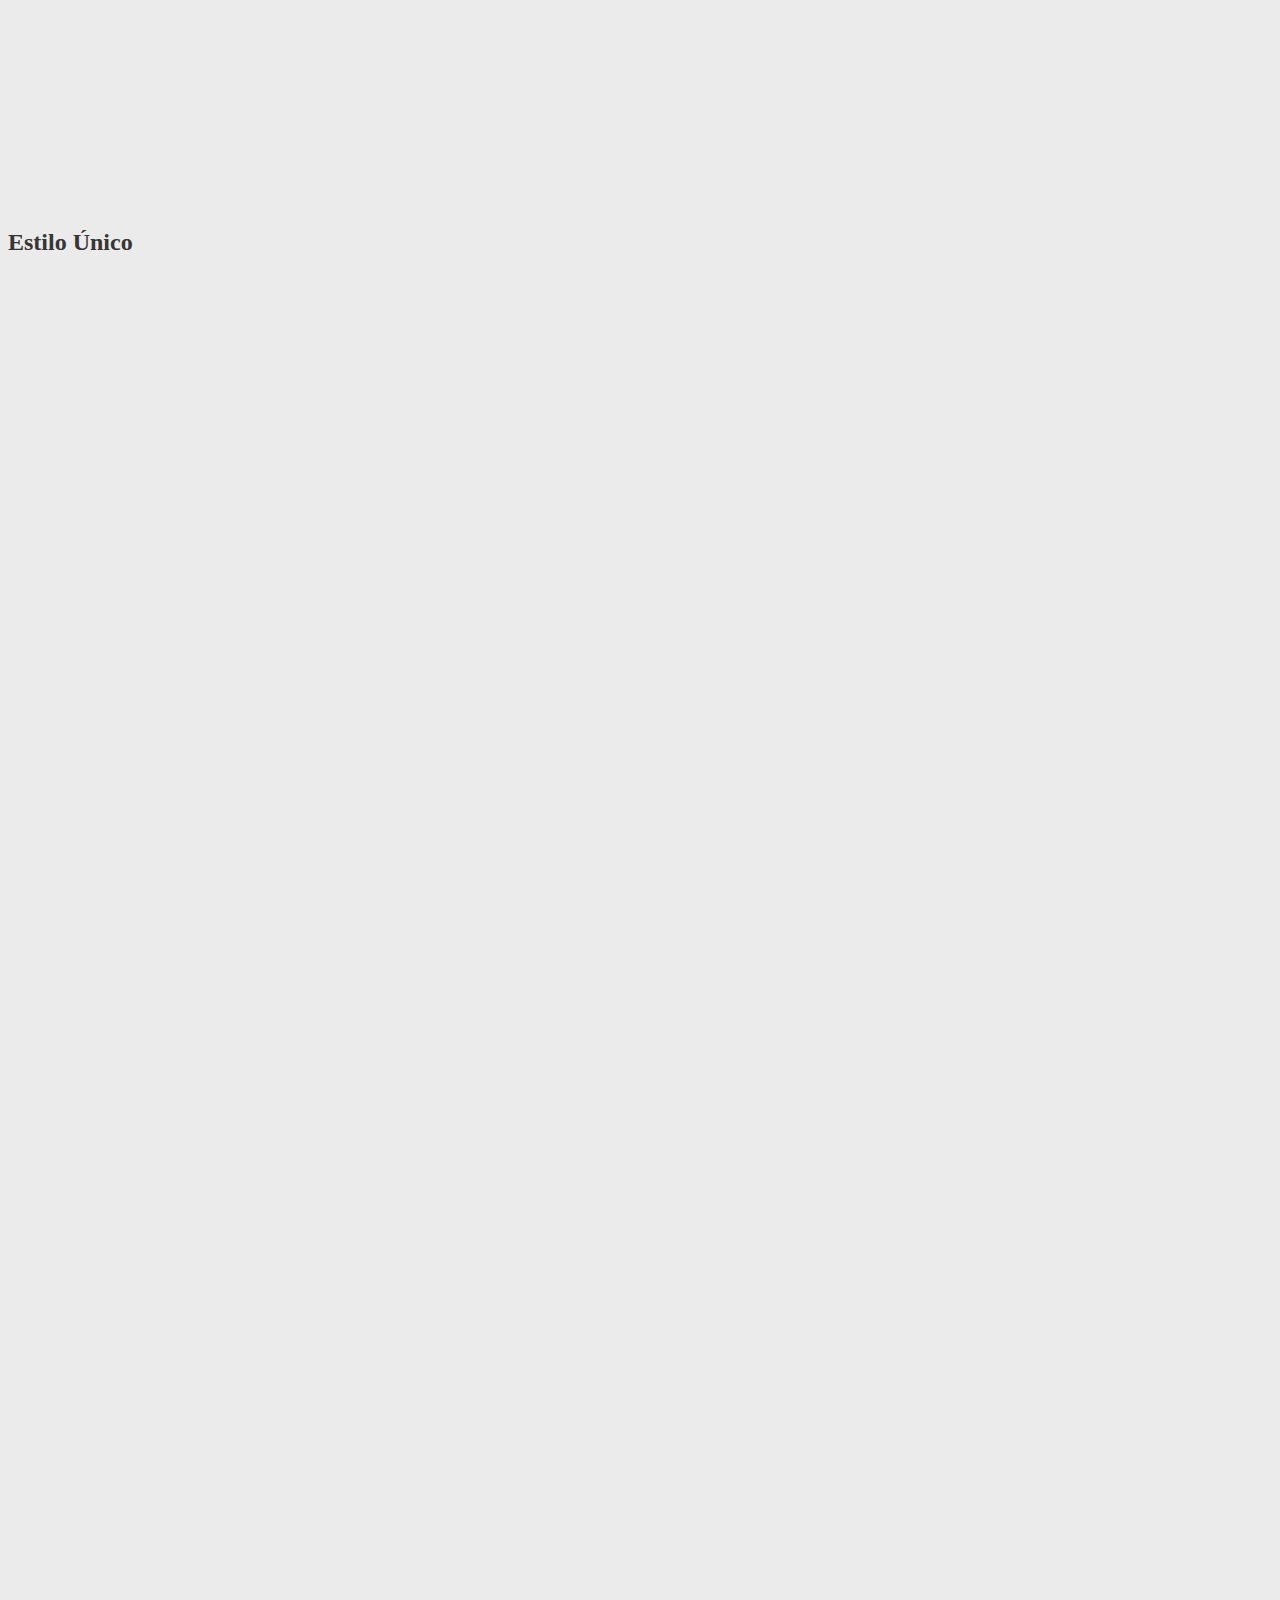
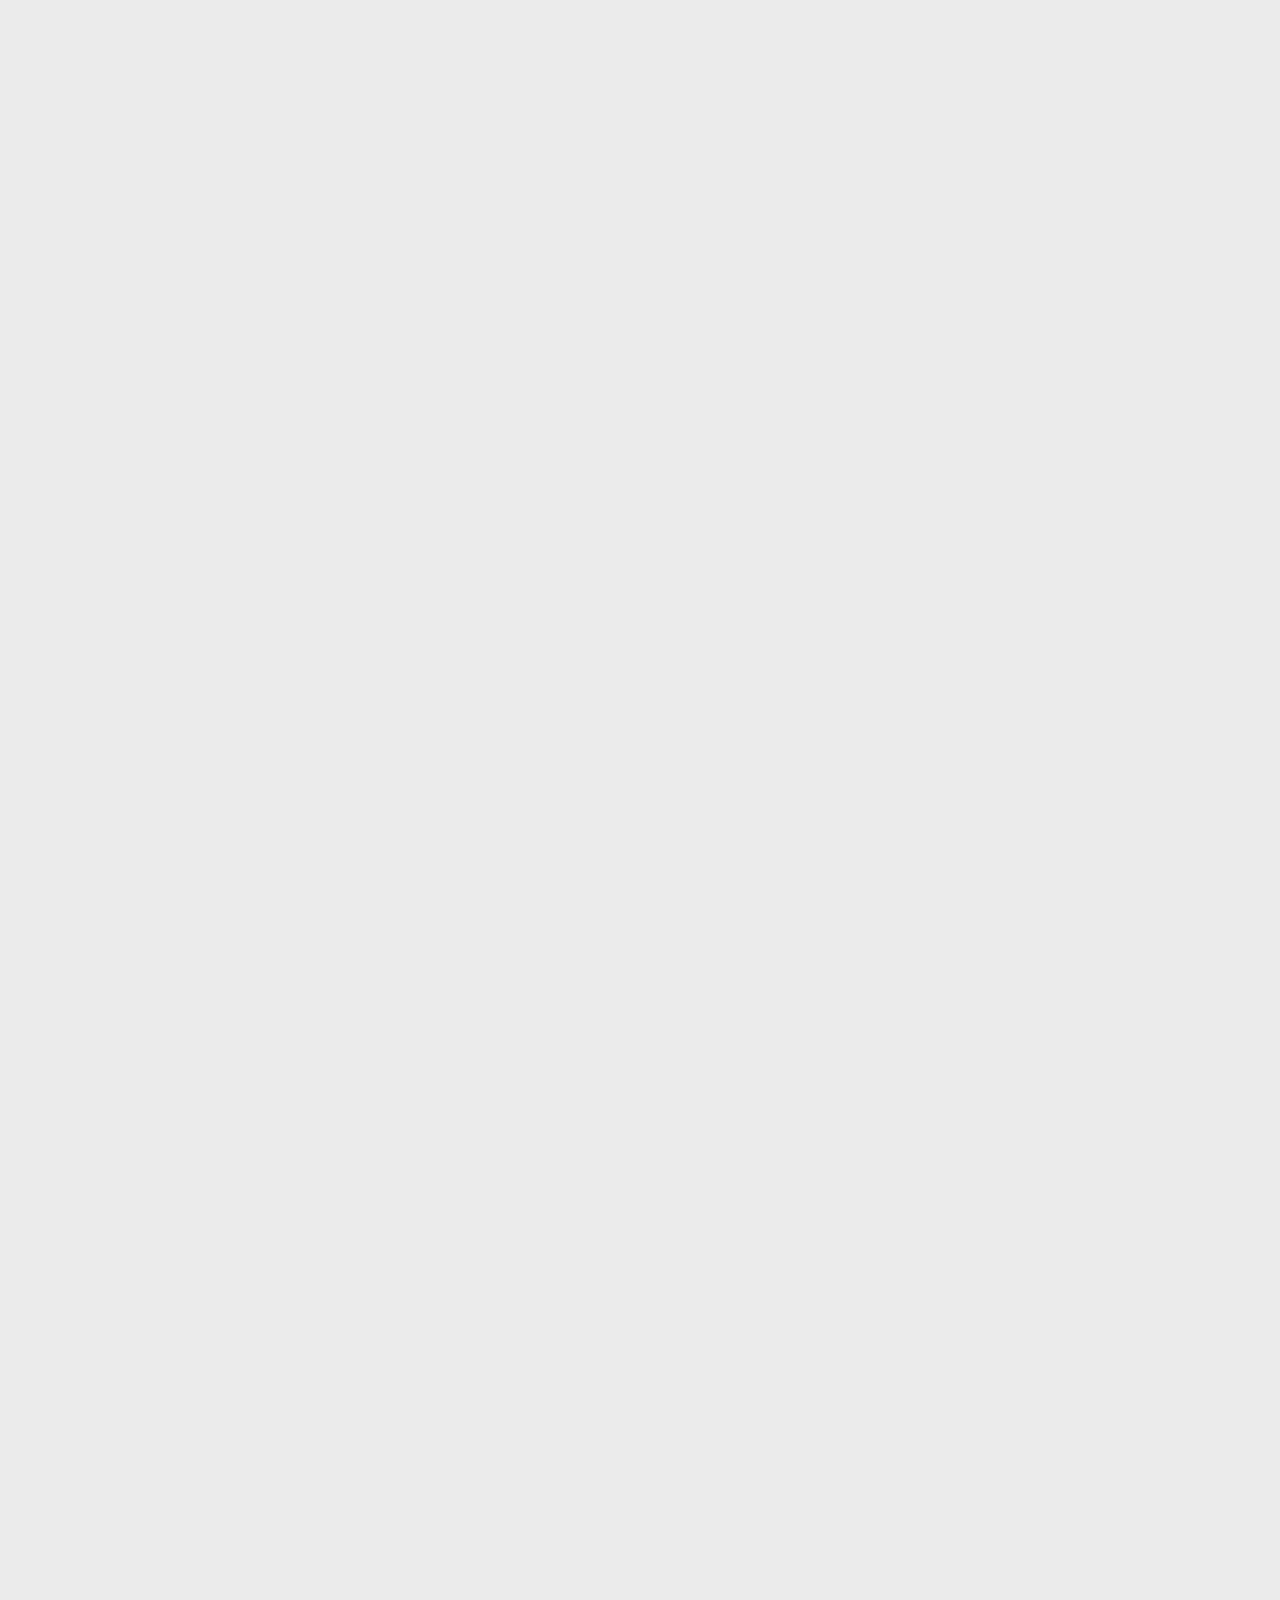
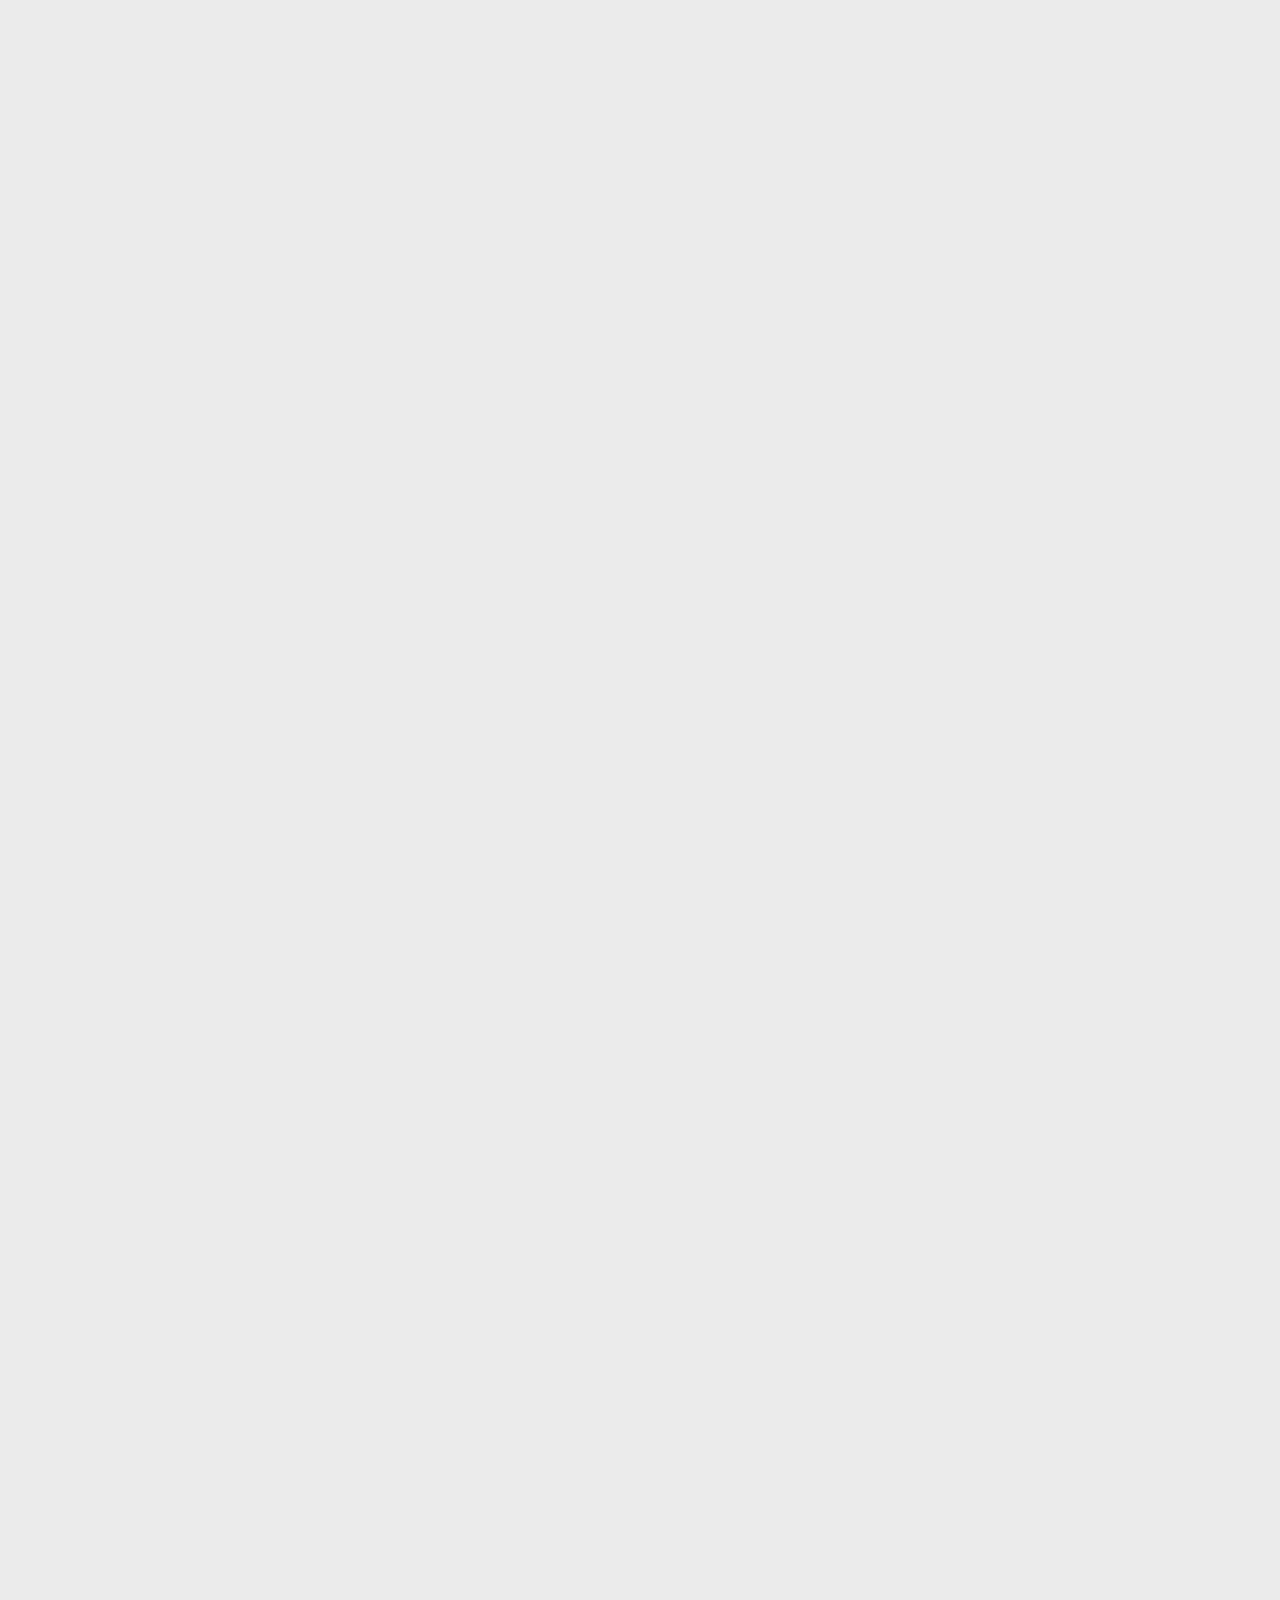
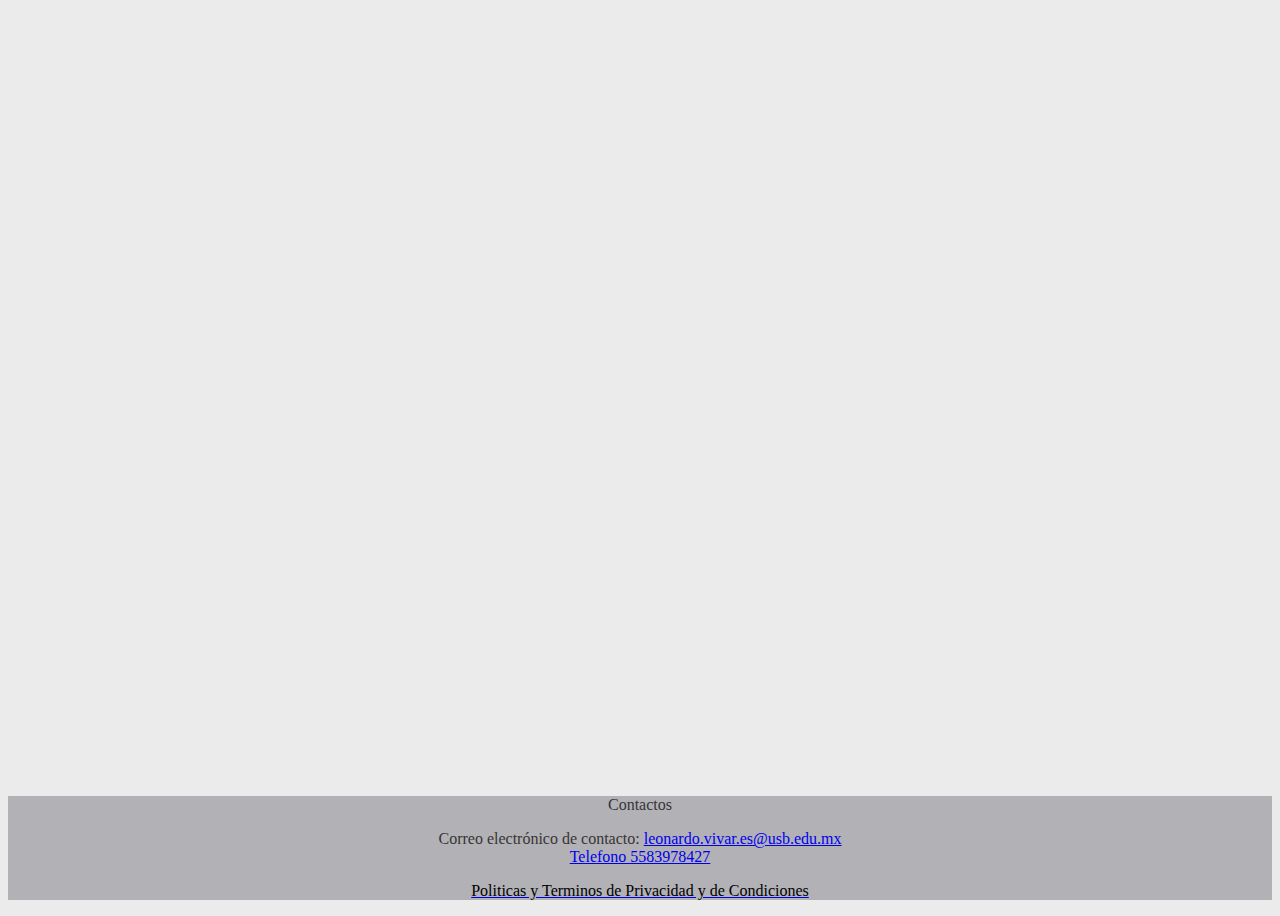
==== commit b7db7008: "Add files via upload" ====
--- a/index.html
+++ b/index.html
@@ -1,106 +1,123 @@
 <!DOCTYPE html>
 <html lang="en">
-  <head>
-    <meta charset="UTF-8" />
-    <meta name="viewport" content="width=device-width, initial-scale=1.0" />
-    <title>Pagina Web</title>
-    <link
-      href="https://cdn.jsdelivr.net/npm/bootstrap@5.3.1/dist/css/bootstrap.min.css"
-      rel="stylesheet"
-      integrity="sha384-4bw+/aepP/YC94hEpVNVgiZdgIC5+VKNBQNGCHeKRQN+PtmoHDEXuppvnDJzQIu9"
-      crossorigin="anonymous"
-    />
-    <!-- Favicon -->
-    <link rel="shortcut icon" href=""/>
-    <!-- Estilos CSS Files -->
-    <link rel="stylesheet" href="./aos/aos.css" />
-    <!-- Estilos CSS -->
-    <link rel="stylesheet" href="./CSS/bootstrap.min.css" />
-    <link
-      rel="stylesheet"
-      href="https://cdn.jsdelivr.net/npm/bootstrap-icons@1.11.0/font/bootstrap-icons.css"
-    />
-    <link rel="stylesheet" href="./css/index.css" />
-    <!--Links para font family Bebas Neue y Montserrat-->
-    <link rel="preconnect" href="https://fonts.googleapis.com" />
-    <link rel="preconnect" href="https://fonts.gstatic.com" crossorigin />
-    <link
-      href="https://fonts.googleapis.com/css2?family=Bebas+Neue&family=Montserrat:ital,wght@1,300&display=swap"
-      rel="stylesheet"
-    />
-    <!-- Template Main CSS File -->
-    <!-- Google Tag Manager -->
-    <!-- Políticas de seguridad -->
-
-  </head>
-  <body>
-    <header>
-      <!--navbar-->
-      <nav class="navbar navbar-expand-lg fixed-top">
-        <div class="container">
-          <!--Logo del Navbar-->
-          <a class="navbar-brand" href="./index.html"><img class="logo" src="./img/logo3.png" alt=""></a>
-          <button
-            class="navbar-toggler"
-            type="button"
-            data-bs-toggle="collapse"
-            data-bs-target="#navbarSupportedContent"
-            aria-controls="navbarSupportedContent"
-            aria-expanded="false"
-            aria-label="Toggle navigation"
-          >
-            <span class="navbar-toggler-icon"></span>
-          </button>
-          <div class="collapse navbar-collapse" id="navbarSupportedContent">
-            <ul class="navbar-nav mx-auto mb-2 mb-lg-0">
-              <!--Items del Navbar-->
-              <li class="nav-item">
-                <a class="nav-link" href="./HojaFormal.html">FORMAL</a>
-              </li>
-              <li class="nav-item">
-                <a class="nav-link" href="#formal">Para ti</a>
-              </li>
-              <li class="nav-item">
-                <a class="nav-link" href="./HojaBasico.html">BASICO</a>
-              </li>
-              <li class="nav-item">
-                <a class="nav-link" href="./HojaCasual.html">CASUAL</a>
-              </li>
-              <li class="nav-item">
-                <a class="nav-link" href="./HojaUnico.html">UNICO</a>
-              </li>
-              <form class="d-flex" role="search">
-                <input class="form-control me-2" type="search" placeholder="Search" aria-label="Search">
-                <button class="btn btn-outline-success" type="submit">Search</button>
-              </form>
-            </ul>
-            <ul class="navbar-nav me-auto mb-2 mb-lg-0">
-              <li class="nav-item">
-                <!--Iconos del Navbar-->
-                <a class="nav-link" href="#">
-                  <i class="bi bi-person-circle"></i>
-                </a>
-              </li>
-              <li class="nav-item">
-                <a class="nav-link" href="#">
-                  <i class="bi bi-cart"></i>
-                </a>
-              </li>
-            </ul>
-          </div>
-        </div>
-      </nav>
-      <div id="carouselExample" class="carousel slide" data-bs-ride="carousel">
+<head>
+  <meta charset="UTF-8" />
+  <meta name="viewport" content="width=device-width, initial-scale=1.0" />
+  <title>Pagina Web</title>
+  <link href="https://cdn.jsdelivr.net/npm/bootstrap@5.3.1/dist/css/bootstrap.min.css" rel="stylesheet"
+    integrity="sha384-4bw+/aepP/YC94hEpVNVgiZdgIC5+VKNBQNGCHeKRQN+PtmoHDEXuppvnDJzQIu9" crossorigin="anonymous" />
+  <!-- Favicon -->
+  <link rel="shortcut icon" href="" />
+  <!-- Estilos CSS Files -->
+  <link rel="stylesheet" href="./aos/aos.css" />
+  <!-- Estilos CSS -->
+  <link rel="stylesheet" href="./CSS/bootstrap.min.css" />
+  <link rel="stylesheet" href="https://cdn.jsdelivr.net/npm/bootstrap-icons@1.11.0/font/bootstrap-icons.css" />
+  <link rel="stylesheet" href="./css/index.css" />
+  <!--Links para font family Bebas Neue y Montserrat-->
+  <link rel="preconnect" href="https://fonts.googleapis.com" />
+  <link rel="preconnect" href="https://fonts.gstatic.com" crossorigin />
+  <link href="https://fonts.googleapis.com/css2?family=Bebas+Neue&family=Montserrat:ital,wght@1,300&display=swap"
+    rel="stylesheet" />
+    <link rel="stylesheet" href="./CSS/whatsapp-chat-support.css">
+  <!-- Template Main CSS File -->
+  <!-- Google Tag Manager -->
+  <meta name="google-site-verification" content="E8iJYQnryg8sttRBiry4nFfOHnjO1MoxekOBfdiAvSI" />
+  <!-- Políticas de seguridad -->
+</head>
+<body>
+    <!--whats app boton -->
+    <div class="whatsapp_chat_support wcs_fixed_right" id="button-w">
+      <div class="wcs_button_label">
+        Contáctanos
+      </div>
+      <div class="wcs_button wcs_button_circle">
+        <span class="bi bi-whatsapp"></span>
+      </div>
+      <div class="wcs_popup">
+        <div class="wcs_popup_close">
+          <span class="bi bi-x"></span>
+        </div>
+        <div class="wcs_popup_header">
+          <span class="bi bi-whatsapp"></span>
+          <strong>Servicio al cliente</strong>
+          <div class="wcs_popup_header_description">
+            ¿Necesitas ayuda o tienes alguna pregunta sobre nuestra ropa? Estoy aquí para ayudarte. ¡Contáctame a través de WhatsApp! 🛍️📞</div>
+        </div>
+        <div class="wcs_popup_input" data-number="5568992569"
+          data-availability='{ "monday":"07:00-23:59", "tuesday":"07:00-23:59", "wednesday":"07:00-23:59", "thursday":"07:00-23:59", "friday":"07:00-23:59", "saturday":"07:00-23:59", "sunday":"07:00-23:59"}'>
+          <input type="text" placeholder="Escribir pregunta!" />
+          <i class="bi bi-play-fill"></i>
+        </div>
+        <div class="wcs_popup_avatar">
+          <img src="./img/logo2.png " alt="Logotipo">
+        </div>
+      </div>
+    </div>
+    <!--Boton de whats app-->
+  <header>
+    <!--navbar-->
+    <nav class="navbar navbar-expand-lg fixed-top">
+      <div class="container">
+        <!--Logo del Navbar-->
+        <a class="navbar-brand" href="./index.html"><img class="logo" src="./img/logo3.png" alt=""></a>
+        <button class="navbar-toggler" type="button" data-bs-toggle="collapse" data-bs-target="#navbarSupportedContent"
+          aria-controls="navbarSupportedContent" aria-expanded="false" aria-label="Toggle navigation">
+          <span class="navbar-toggler-icon"></span>
+        </button>
+        <div class="collapse navbar-collapse" id="navbarSupportedContent">
+          <ul class="navbar-nav mx-auto mb-2 mb-lg-0">
+            <!--Items del Navbar-->
+            <li class="nav-item">
+              <a class="nav-link" href="./HojaFormal.html">FORMAL</a>
+            </li>
+            <li class="nav-item">
+              <a class="nav-link" href="#formal">Para ti</a>
+            </li>
+            <li class="nav-item">
+              <a class="nav-link" href="./HojaBasico.html">BASICO</a>
+            </li>
+            <li class="nav-item">
+              <a class="nav-link" href="./HojaCasual.html">CASUAL</a>
+            </li>
+            <li class="nav-item">
+              <a class="nav-link" href="./HojaUnico.html">UNICO</a>
+            </li>
+            <form class="d-flex" role="search">
+              <input class="form-control me-2" type="search" placeholder="Search" aria-label="Search">
+              <button class="btn btn-outline-success" type="submit">Search</button>
+            </form>
+          </ul>
+          <ul class="navbar-nav me-auto mb-2 mb-lg-0">
+            <li class="nav-item">
+              <!--Iconos del Navbar-->
+              <a class="nav-link" href="./registro.html">
+                <i class="bi bi-person-circle"></i>
+              </a>
+            </li>
+            <li class="nav-item">
+              <a class="nav-link" href="#">
+                <i class="bi bi-cart"></i>
+              </a>
+            </li>
+          </ul>
+        </div>
+      </div>
+    </nav>
+    <div id="carouselExample" class="carousel slide" data-bs-ride="carousel">
+      <div class="carousel-inner">
+        <div class="carousel-item active">
+          <img src="./img/DreamShaper_v7_ropa_de_hombre_casual_con_varios_estilos_0-_1_.webp" class="d-block w-100"
+            alt="Descripción de la imagen 1">
+        </div>
         <div class="carousel-inner">
           <div class="carousel-item active">
-            <img src="./img/DreamShaper_v7_ropa_de_hombre_casual_con_varios_estilos_0-_1_.webp" class="d-block w-100" alt="Descripción de la imagen 1">
-          </div>
-          <div class="carousel-inner">
-            <div class="carousel-item active">
-              <img src="./img/DreamShaper_v7_ropa_de_hombre_unicocon_varios_estilos_0.webp" class="d-block w-100" alt="Descripción de la imagen 1">
-            </div>
+            <img src="./img/DreamShaper_v7_ropa_de_hombre_unicocon_varios_estilos_0.webp" class="d-block w-100"
+              alt="Descripción de la imagen 1">
+          </div>
           <div class="carousel-item">
-            <img src="./img/DreamShaper_v7_ropa_de_hombre_casual_varios_estilos_0.webp" class="d-block w-100" alt="Descripción de la imagen 2">
+            <img src="./img/DreamShaper_v7_ropa_de_hombre_casual_varios_estilos_0.webp" class="d-block w-100"
+              alt="Descripción de la imagen 2">
           </div>
           <!-- Agrega más diapositivas aquí -->
         </div>
@@ -113,149 +130,163 @@
           <span class="visually-hidden">Next</span>
         </button>
       </div>
-        </button>
-      </div>
-      <section id="inicio" class="inicio">
-        <div class="container">
-          <div class="row" data-aos="fade-down">
-            <div class="col">
-              <!-- Contenido de la sección de inicio -->
-            </div>
-          </div>
-        </div>
-      </section>
-    </header>
-    <main>
-      <!-- Cuatro secciones de productos -->
-        <!-- Contenido de la sección formal -->
-        <section id="formal" class="productos">
-            <h2 class="text-center mb-4">Estilo Formal</h2>
-            <div class="container py-5">
-              <div class="row"data-aos="fade-down">
-                <div class="col-lg-3">
-                  <div class="card" style="width: 18rem;">
-                    <img src="./img/tarjeta-2-1.webp" class="card-img-top" alt="...">
-                    <div class="card-body">
-                      <h5 class="card-title">FORMAL</h5>
-                      <p class="leoxd">$599</p>
-                      <a href="#" class="btn btn-primary">COMPRAR</a>
-                    </div>
-                  </div>
-                  
-                    </div>
-                  </div>
-      </section>
+      </button>
+    </div>
+    <section id="inicio" class="inicio">
+      <div class="container">
+        <div class="row" data-aos="fade-down">
+          <div class="col">
+            <!-- Contenido de la sección de inicio -->
+          </div>
+        </div>
+      </div>
+    </section>
+  </header>
+  <main>
+    <!-- Cuatro secciones de productos -->
+    <!-- Contenido de la sección formal -->
+    <section id="formal" class="productos">
+      <h2 class="text-center mb-4">Estilo Formal</h2>
+      <div class="container py-5">
+        <div class="row" data-aos="fade-down">
+          <div class="col-lg-3">
+            <div class="card" style="width: 18rem;">
+              <img src="./img/tarjeta-2-1.webp" class="card-img-top" alt="...">
+              <div class="card-body">
+                <h5 class="card-title">FORMAL</h5>
+                <p class="leoxd">$599</p>
+                <a href="#" class="btn btn-primary">COMPRAR</a>
+              </div>
+            </div>
 
-      <section id="basico" class="productos">
-        <!-- Contenido de la sección basico -->
-         <h2 class="text-center mb-4">Estilo Básico</h2>
+          </div>
+        </div>
+    </section>
+    <section id="basico" class="productos">
+      <!-- Contenido de la sección basico -->
+      <h2 class="text-center mb-4">Estilo Básico</h2>
+      <div class="container py-5">
+        <div class="row" data-aos="fade-down">
+          <div class="col-lg-3">
+            <div class="card">
+              <a href="#detalle-basico">
+                <img src="./img/tarjeta-1-1.webp" class="card-img-top" alt="Playera Blanca Cuello redondo" />
+                <div class="card-body">
+                  <h1 class="card-title">ESTILO BASICO</h1>
+                  <p class="leoxd">$799</p>
+                  <a href="#" class="btn btn-primary">COMPRAR</a>
+    </section>
+    <section id="casual" class="productos">
+      <!-- Contenido de la sección casual -->
+      <section id="casual" class="productos">
+        <h2 class="text-center mb-4">Estilo Casual</h2>
         <div class="container py-5">
           <div class="row" data-aos="fade-down">
+            <!-- Tarjeta 1 -->
             <div class="col-lg-3">
               <div class="card">
-                <a href="#detalle-basico">
-                  <img src="./img/tarjeta-1-1.webp" class="card-img-top" alt="Playera Blanca Cuello redondo" />
+                <a href="#detalle-casual1">
+                  <img src="img/DreamShaper_v7_ropa_de_hombre_casual_varios_estilos_0.webp" class="card-img-top"
+                    alt="Descripción de la tarjeta casual 1" />
                   <div class="card-body">
-                    <h1 class="card-title">ESTILO BASICO</h1>
-                    <p class="leoxd">$799</p>
+                    <h1 class="card-title">ESTILO CASUAL</h1>
+                    <p class="leoxd">$499</p>
                     <a href="#" class="btn btn-primary">COMPRAR</a>
       </section>
-
-      <section id="casual" class="productos">
-        <!-- Contenido de la sección casual -->
-        <section id="casual" class="productos">
-            <h2 class="text-center mb-4">Estilo Casual</h2>
-            <div class="container py-5">
-              <div class="row" data-aos="fade-down">
-                <!-- Tarjeta 1 -->
-                <div class="col-lg-3">
-                  <div class="card">
-                    <a href="#detalle-casual1">
-                      <img src="img/DreamShaper_v7_ropa_de_hombre_casual_varios_estilos_0.webp" class="card-img-top" alt="Descripción de la tarjeta casual 1" />
-                      <div class="card-body">
-                        <h1 class="card-title">ESTILO CASUAL</h1>
-                        <p class="leoxd">$499</p>
-                        <a href="#" class="btn btn-primary">COMPRAR</a>
-      </section>
-
       <section id="unico" class="productos">
         <!-- Contenido de la sección unico -->
         <h2 class="text-center mb-4">Estilo Único</h2>
         <div class="container py-5">
-          <div class="row"data-aos="fade-down">
+          <div class="row" data-aos="fade-down">
             <!-- Tarjeta 1 -->
             <div class="col-lg-3">
               <div class="card">
                 <a href="#detalle-unico1">
-                  <img src="./img/DreamShaper_v7_ropa_de_hombre_unicocon_varios_estilos_0.webp" class="card-img-top" alt="Descripción de la tarjeta único 1" />
+                  <img src="./img/DreamShaper_v7_ropa_de_hombre_unicocon_varios_estilos_0.webp" class="card-img-top"
+                    alt="Descripción de la tarjeta único 1" />
                   <div class="card-body">
                     <h1 class="card-title">UNICO</h1>
                     <p class="leoxd">$999</p>
                     <a href="#" class="btn btn-primary">COMPRAR</a>
-
       </section>
-  <!--tarjetas-->
-  <section class="productos py-5">
-    <div class="container py-5">
-      <div class="row" data-aos="fade-down">
-        <div class="col-lg-3">
-          <div class="card">
-            <img src="img/DreamShaper_v7_ropa_de_hombre_casual_varios_estilos_0.webp" class="card-img-top" alt="Playera azul cuello V" />
-            <div class="card-body">
-              <h1 class="card-title">ESTILO CASUAL</h1>
-              <p class="card-text">Quieres verte como un profesional sin verte muy formal?... intenta probar este estilo.</p>
-            </div>
-          </div>
-        </div>
-        <div class="col-lg-3">
-          <div class="card" style="width: 18rem">
-            <img src="img/tarjeta-2-1.webp" class="card-img-top" alt="Playera Blanca Cuello redondo" />
-            <div class="card-body">
-              <h1 class="card-title">ESTILO FORMAL</h1>
-              <p class="card-text">Alguna reunion?... O Tal vez solo quieres verte formal intenta probar este estilo.</p>
-            </div>
-          </div>
-        </div>
-        <div class="col-lg-3">
-          <div class="card" style="width: 18rem">
-            <img src="img/tarjeta-1-1.webp" class="card-img-top" alt="Playera azul cuello V" />
-            <div class="card-body">
-              <h1 class="card-title">ESTILO BASICO</h1>
-              <p class="card-text">Quieres verte como un profesional sin verte muy formal?... intenta probar este estilo.</p>
-            </div>
-          </div>
-        </div>
-        <div class="col-lg-3">
-          <div class="card" style="width: 18rem">
-            <img src="img/DreamShaper_v7_ropa_de_hombre_unicocon_varios_estilos_0.webp" class="card-img-top" alt="Playera Blanca Cuello redondo" />
-            <div class="card-body">
-              <h1 class="card-title">ESTILO UNICO</h1>
-              <p class="card-text">Alguna reunion?... O Tal vez solo quieres verte formal intenta probar este estilo.</p>
-            </div>
-          </div>
-        </div>
-      </div>
-    </div>
-    </main>
-    <script
-      src="https://cdn.jsdelivr.net/npm/bootstrap@5.3.1/dist/js/bootstrap.bundle.min.js"
-      integrity="sha384-HwwvtgBNo3bZJJLYd8oVXjrBZt8cqVSpeBNS5n7C8IVInixGAoxmnlMuBnhbgrkm"
-      crossorigin="anonymous"
-    ></script>
-    </div>
-    
-        <script src="./aos/aos.js"></script>
-        <script src="./js/SCRIPT.JS"></script>
-  </body>
+      <!--tarjetas-->
+      <section class="productos py-5">
+        <div class="container py-5">
+          <div class="row" data-aos="fade-down">
+            <div class="col-lg-3">
+              <div class="card">
+                <img src="img/DreamShaper_v7_ropa_de_hombre_casual_varios_estilos_0.webp" class="card-img-top"
+                  alt="Playera azul cuello V" />
+                <div class="card-body">
+                  <h1 class="card-title">ESTILO CASUAL</h1>
+                  <p class="card-text">Quieres verte como un profesional sin verte muy formal?... intenta probar este
+                    estilo.</p>
+                </div>
+              </div>
+            </div>
+            <div class="col-lg-3">
+              <div class="card" style="width: 18rem">
+                <img src="img/tarjeta-2-1.webp" class="card-img-top" alt="Playera Blanca Cuello redondo" />
+                <div class="card-body">
+                  <h1 class="card-title">ESTILO FORMAL</h1>
+                  <p class="card-text">Alguna reunion?... O Tal vez solo quieres verte formal intenta probar este
+                    estilo.</p>
+                </div>
+              </div>
+            </div>
+            <div class="col-lg-3">
+              <div class="card" style="width: 18rem">
+                <img src="img/tarjeta-1-1.webp" class="card-img-top" alt="Playera azul cuello V" />
+                <div class="card-body">
+                  <h1 class="card-title">ESTILO BASICO</h1>
+                  <p class="card-text">Quieres verte como un profesional sin verte muy formal?... intenta probar este
+                    estilo.</p>
+                </div>
+              </div>
+            </div>
+            <div class="col-lg-3">
+              <div class="card" style="width: 18rem">
+                <img src="img/DreamShaper_v7_ropa_de_hombre_unicocon_varios_estilos_0.webp" class="card-img-top"
+                  alt="Playera Blanca Cuello redondo" />
+                <div class="card-body">
+                  <h1 class="card-title">ESTILO UNICO</h1>
+                  <p class="card-text">Alguna reunion?... O Tal vez solo quieres verte formal intenta probar este
+                    estilo.</p>
+                </div>
+              </div>
+            </div>
+          </div>
+        </div>
+  </main>
   <footer class="footer border-top py-4">
     <p>Contactos</p>
     <p>Correo electrónico de contacto:
-        <a href="leo: leonardo.vivar.es@usb.edu.mx">
-            leonardo.vivar.es@usb.edu.mx</a>
-        <br>
-        <a href="tel 5583978427">Telefono 5583978427</a>
+      <a href="leo: leonardo.vivar.es@usb.edu.mx">
+        leonardo.vivar.es@usb.edu.mx</a>
+      <br>
+      <a href="tel 5583978427">Telefono 5583978427</a>
     </p>
-        <a href="politicas.html">
-            <p style="color:rgb(0, 0, 0)">Politicas y Terminos de Privacidad y de Condiciones</p>
-</footer>
-</html>
+    <a href="politicas.html">
+      <p style="color:rgb(0, 0, 0)">Politicas y Terminos de Privacidad y de Condiciones</p>
+  </footer>
+  <script src="./js/jquery-3.7.1.min.js"></script>
+  <script src="https://cdn.jsdelivr.net/npm/bootstrap@5.3.1/dist/js/bootstrap.bundle.min.js"
+    integrity="sha384-HwwvtgBNo3bZJJLYd8oVXjrBZt8cqVSpeBNS5n7C8IVInixGAoxmnlMuBnhbgrkm"
+    crossorigin="anonymous"></script>
+  <script src="./aos/aos.js"></script>
+  <script>
+    $(document).ready(function () {
+      AOS.init({
+        duration: 1000, // Especifica la duración de las animaciones en milisegundos
+      });
+    });
+  </script>
+  <script src="./js/SCRIPT.JS"></script>
+  <script src="./js/whatsapp-chat-support.js"></script>
+  <script>
+    $('#button-w').whatsappChatSupport({
+      defaultMsg : '' ,
+    })
+  </script>
+</body>
+</html>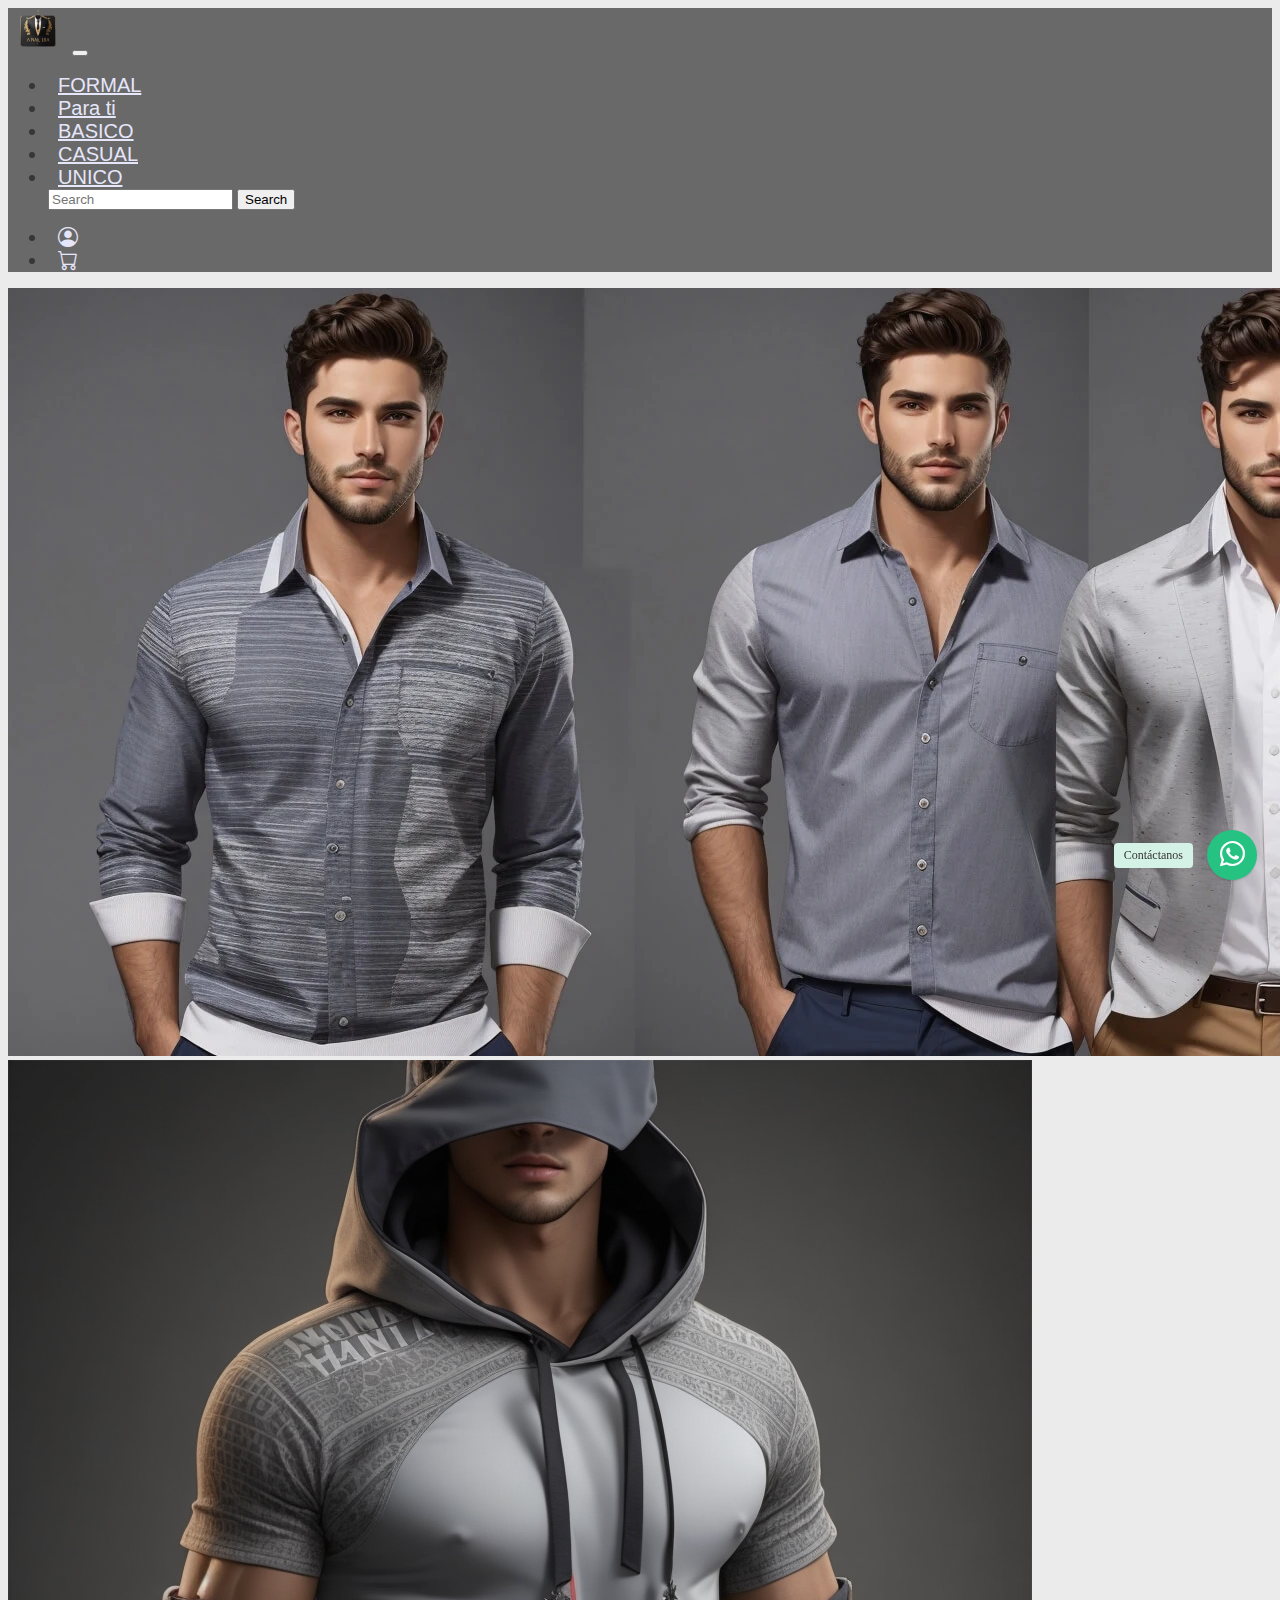
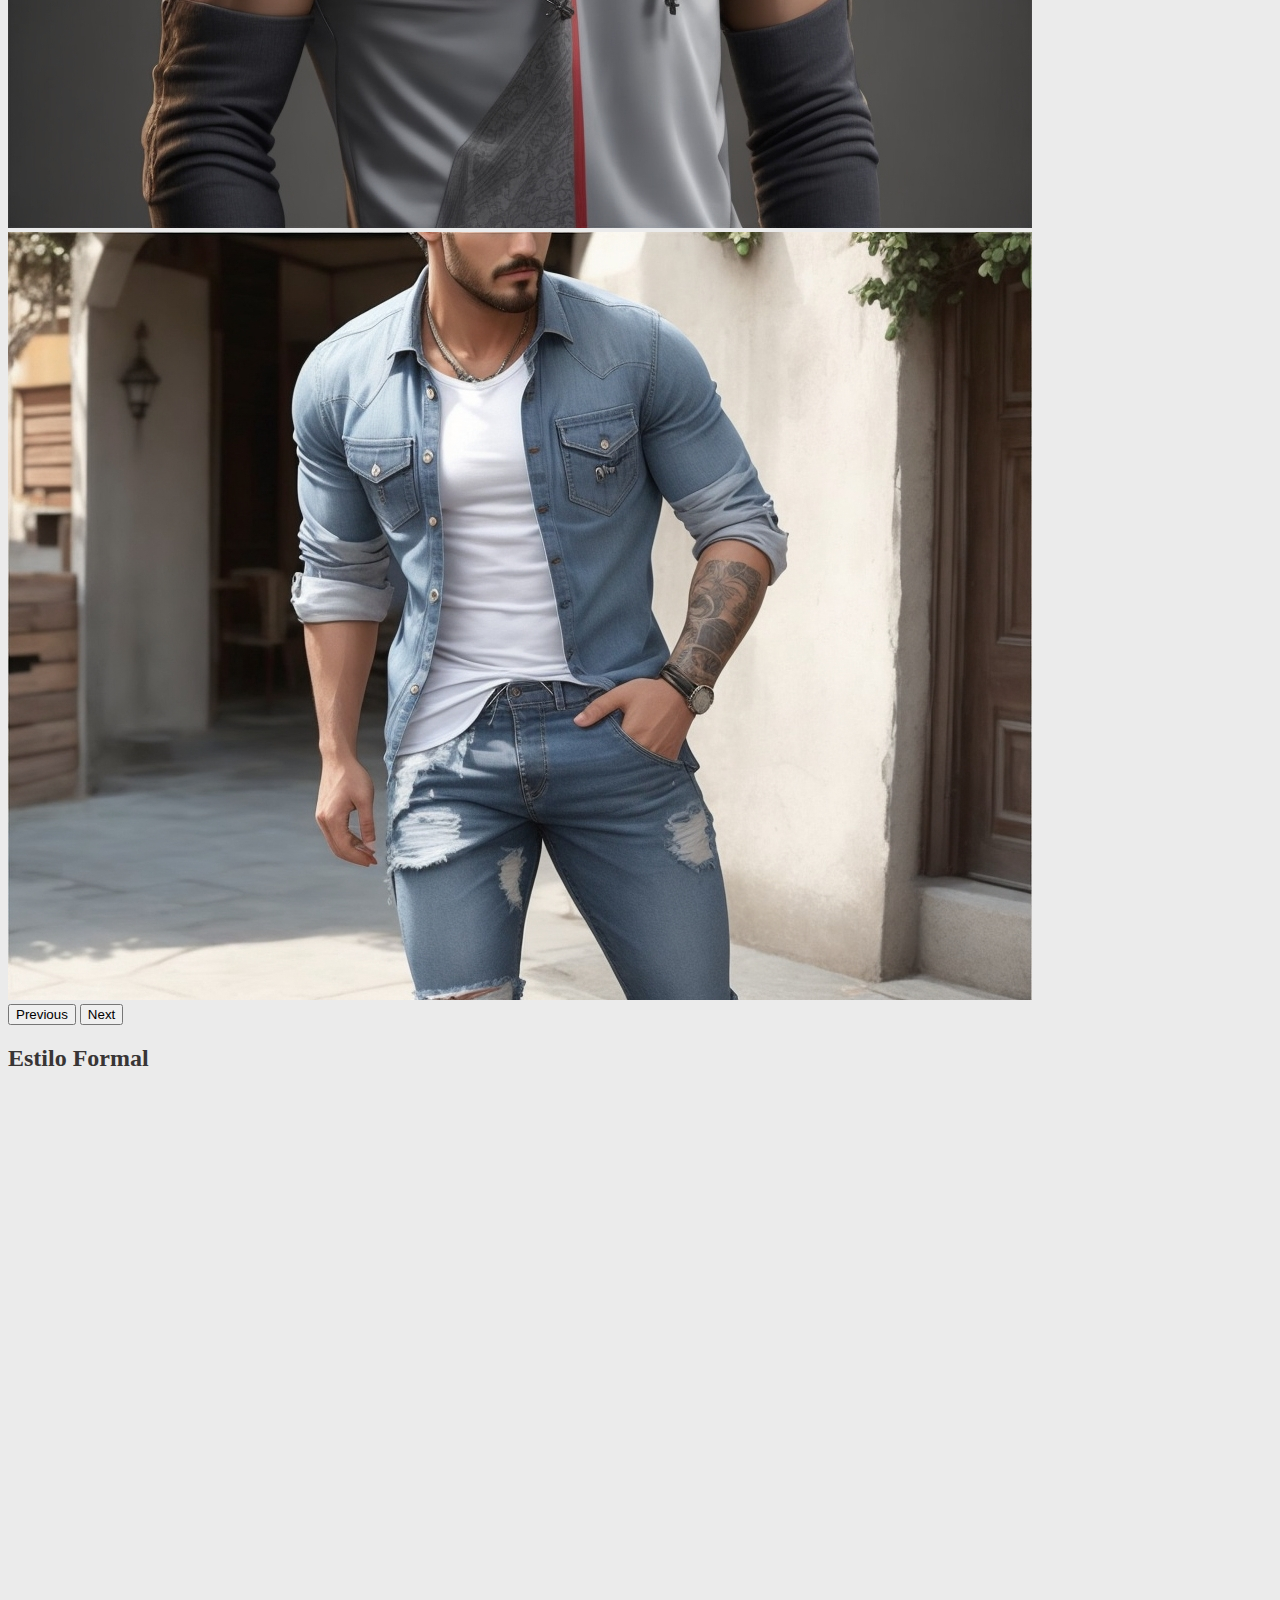
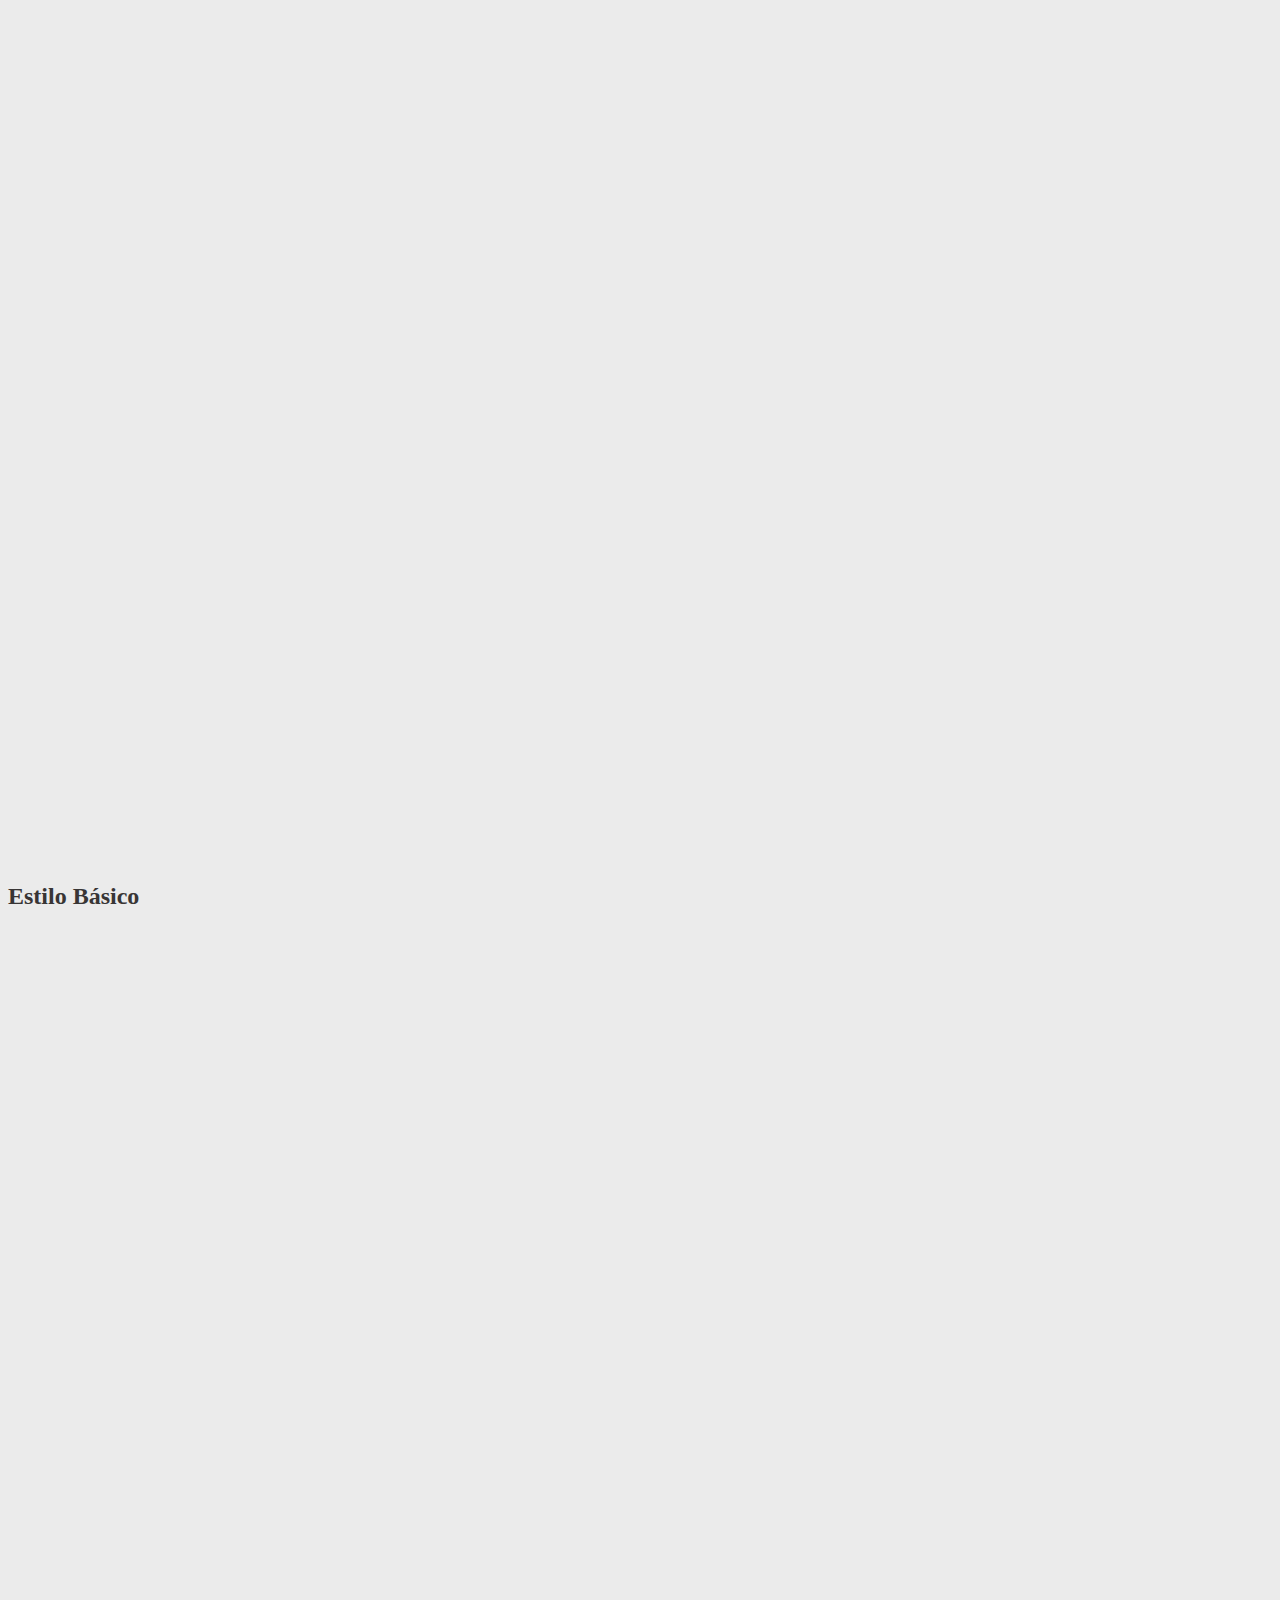
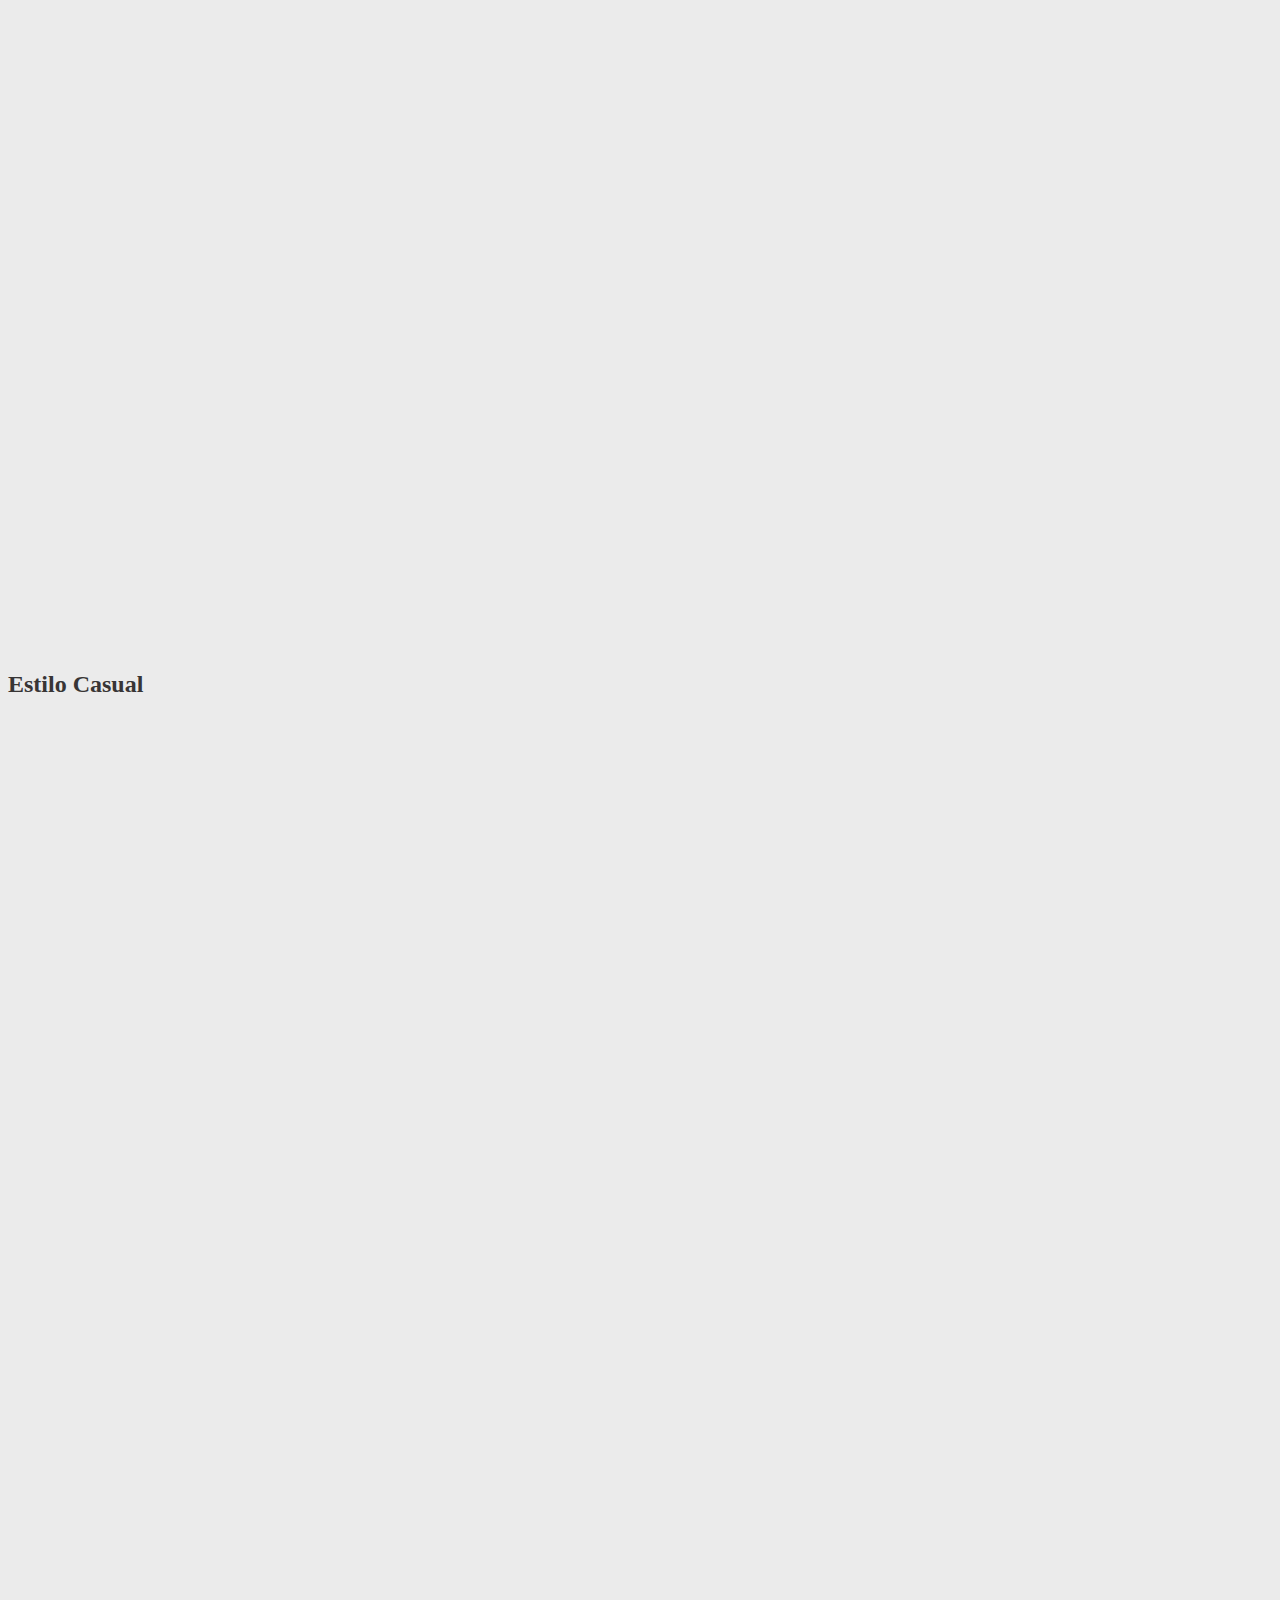
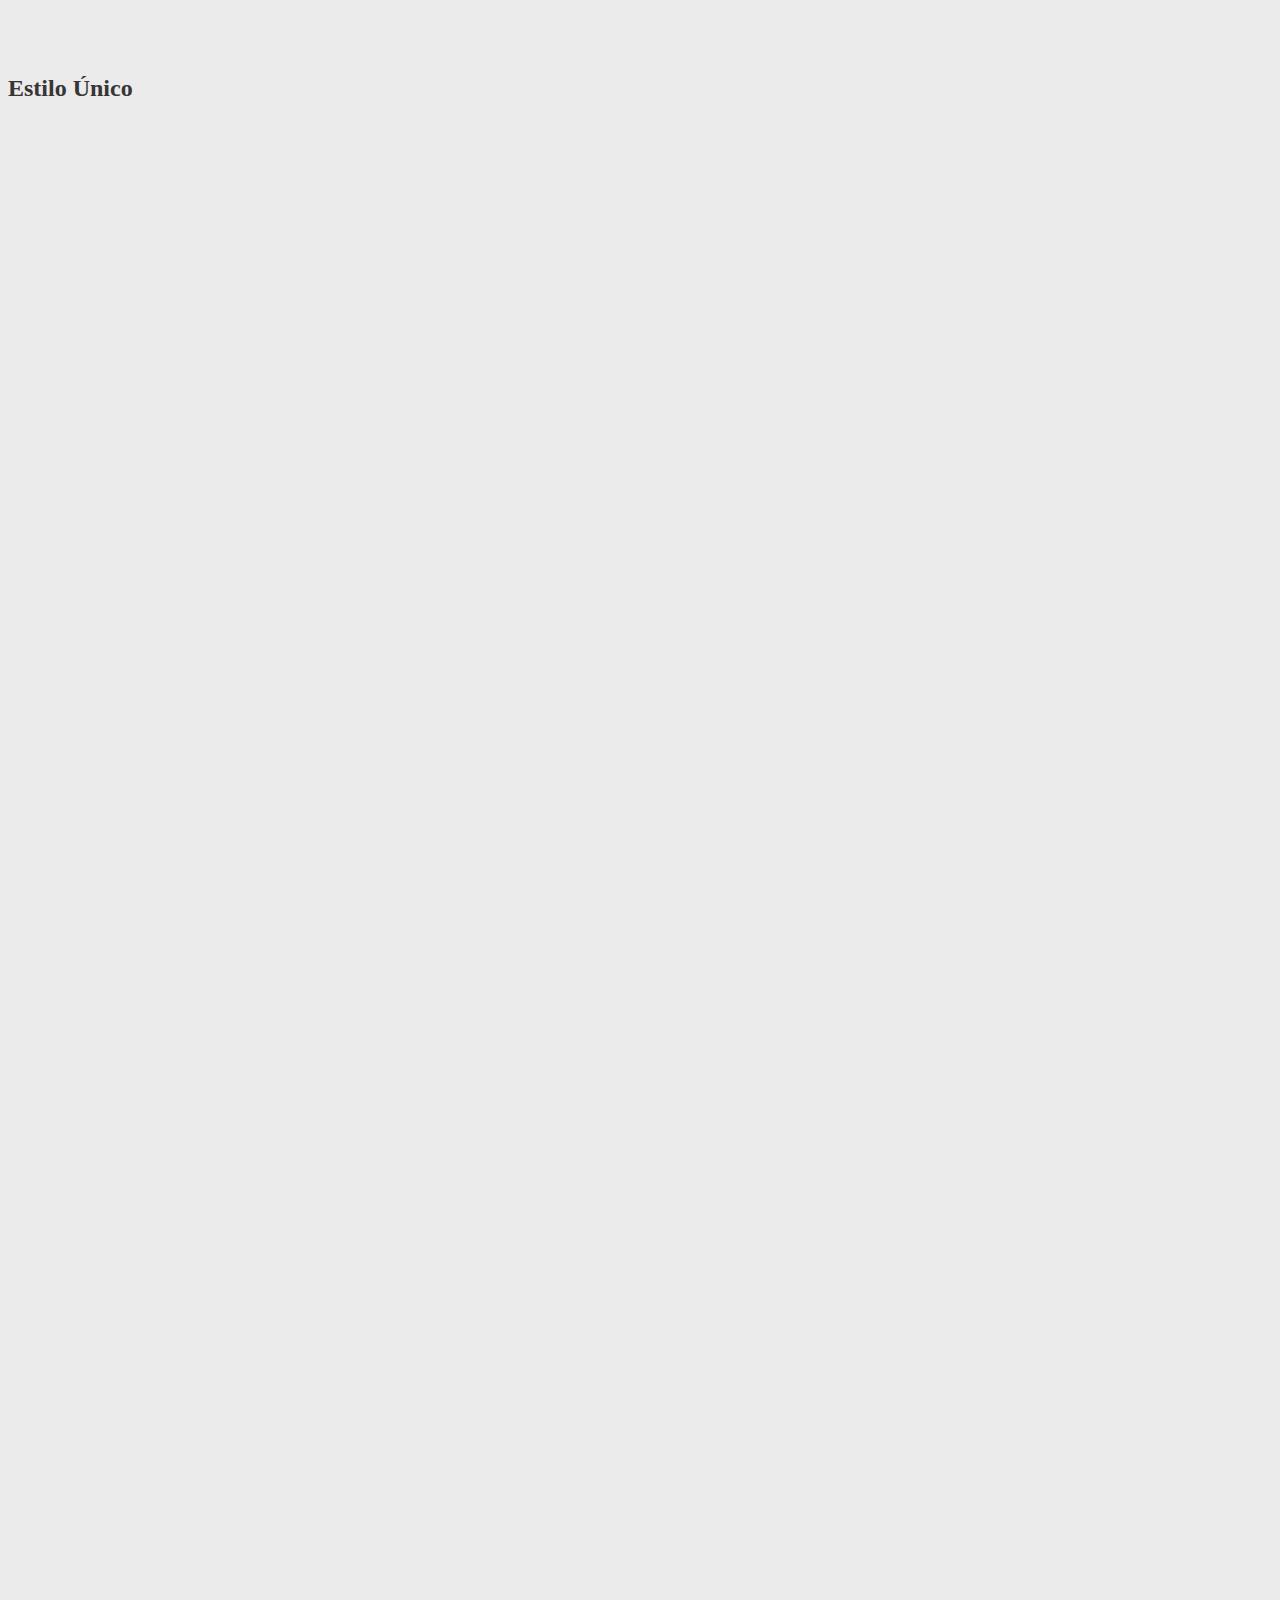
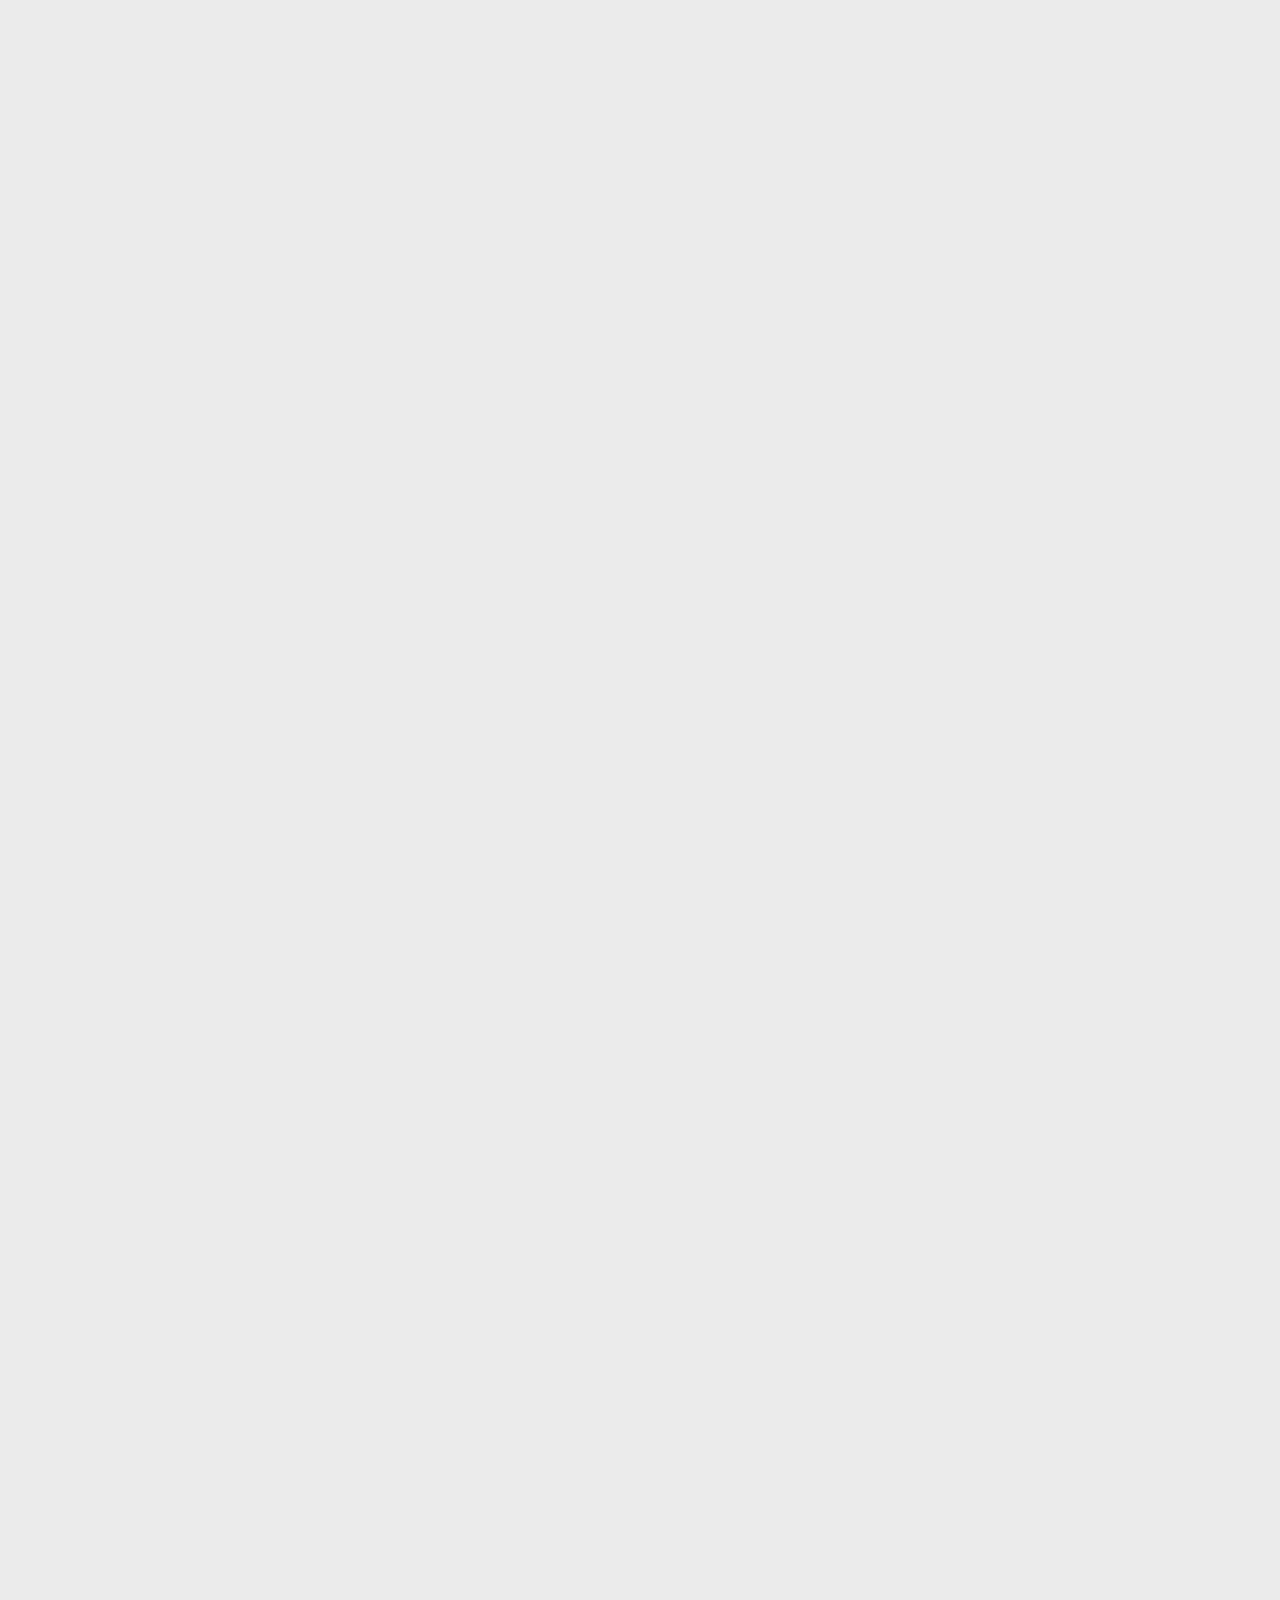
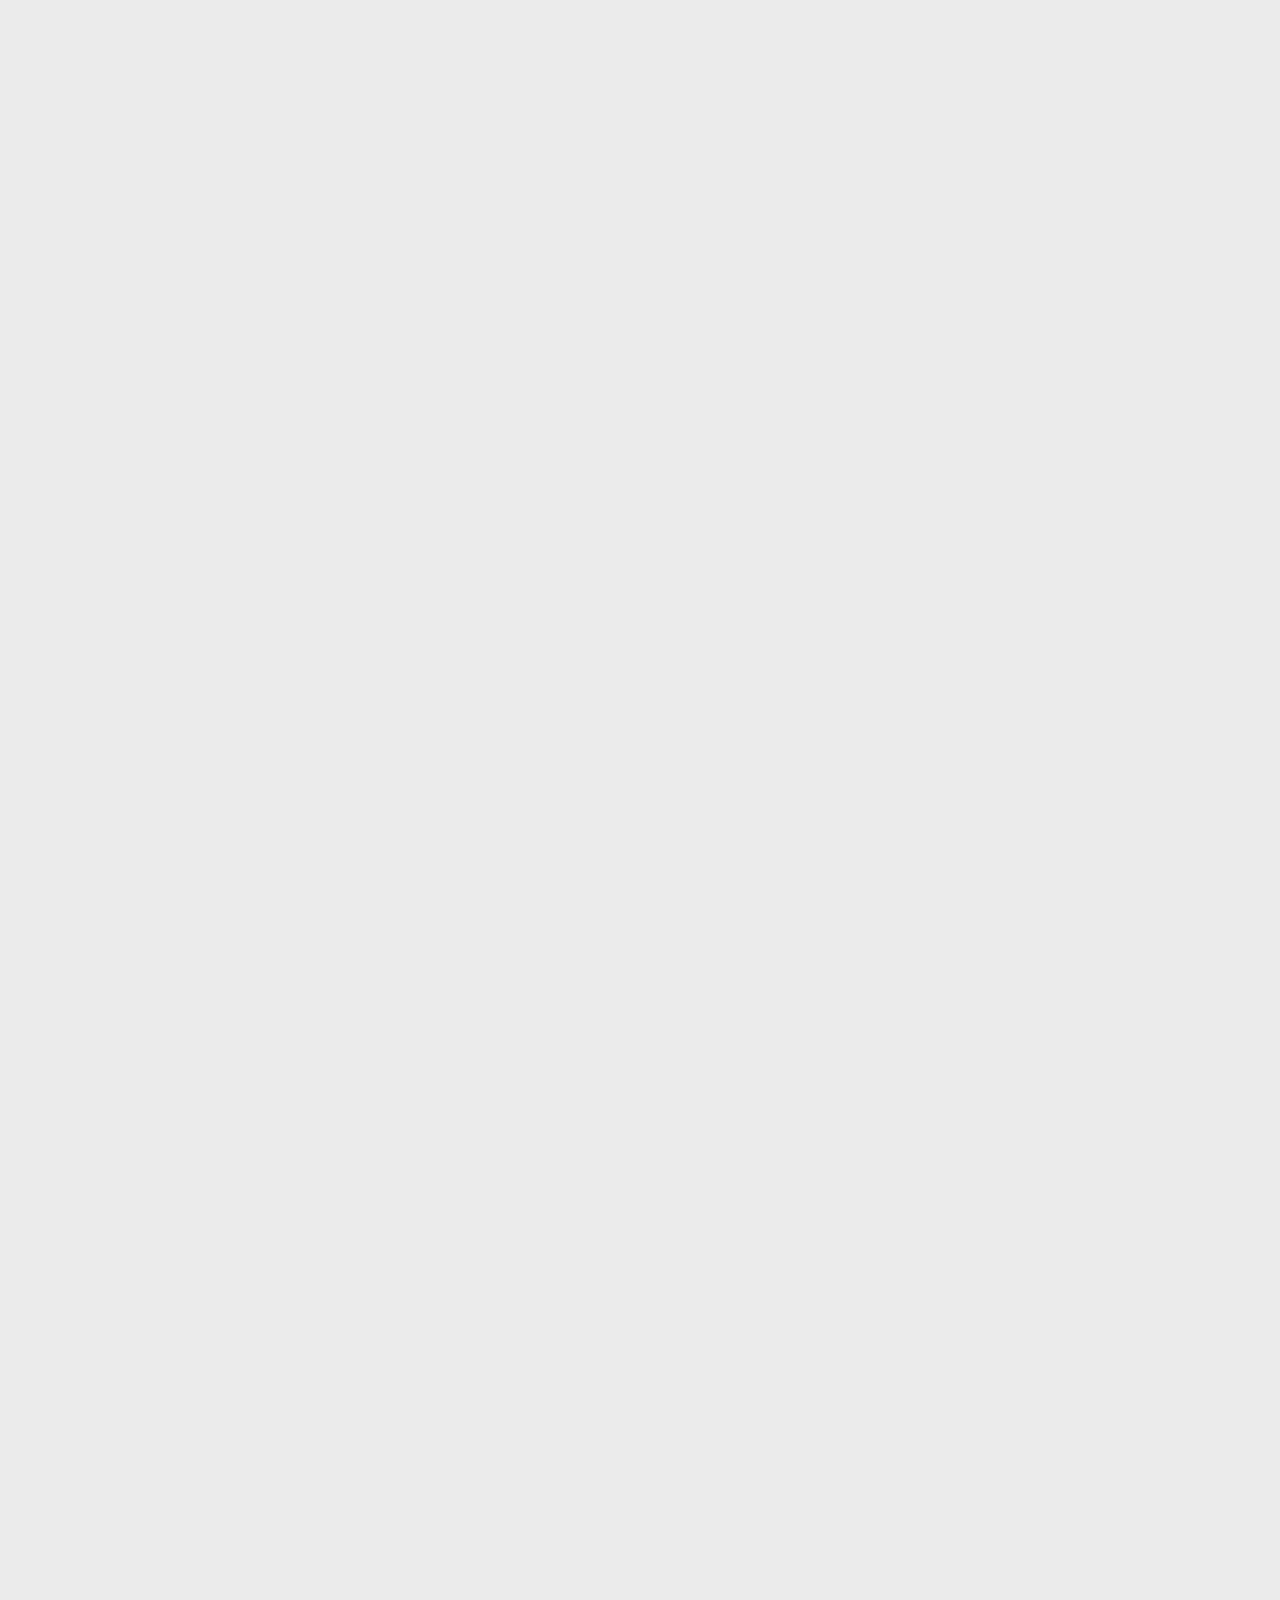
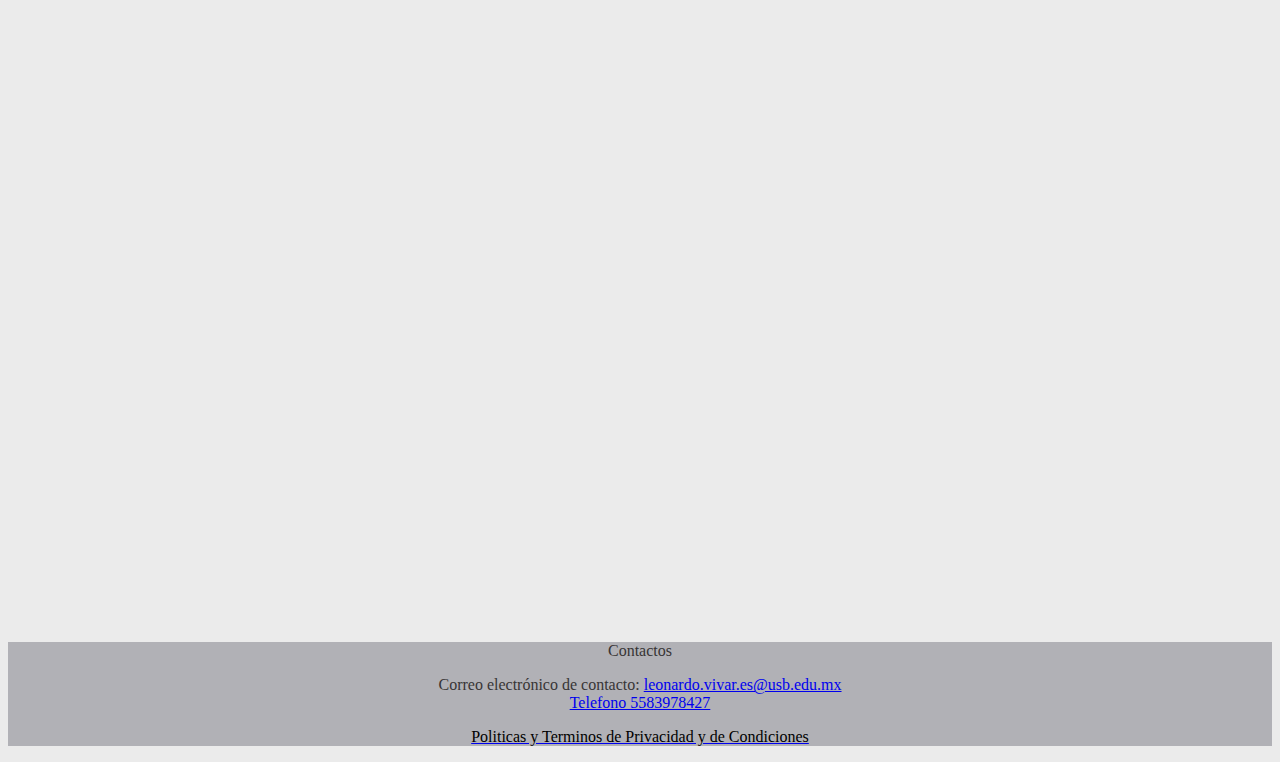
==== commit e7ef5bd8: "Add files via upload" ====
--- a/index.html
+++ b/index.html
@@ -19,10 +19,10 @@
   <link rel="preconnect" href="https://fonts.gstatic.com" crossorigin />
   <link href="https://fonts.googleapis.com/css2?family=Bebas+Neue&family=Montserrat:ital,wght@1,300&display=swap"
     rel="stylesheet" />
-    <link rel="stylesheet" href="./CSS/whatsapp-chat-support.css">
+    <link rel="stylesheet" href="./css/whatsapp-chat-support.css">
   <!-- Template Main CSS File -->
   <!-- Google Tag Manager -->
-  <meta name="google-site-verification" content="E8iJYQnryg8sttRBiry4nFfOHnjO1MoxekOBfdiAvSI" />
+
   <!-- Políticas de seguridad -->
 </head>
 <body>
--- a/css/whatsapp-chat-support.css
+++ b/css/whatsapp-chat-support.css
@@ -0,0 +1,891 @@
+
+/* ======================================================= 
+ *
+ *      Whatsapp Chat Support
+ *      Version: 1.1
+ *      By [castlecode]
+ *
+ *      ---------------------------------
+ *      CONTENTS
+ *      ---------------------------------
+ *
+ *      [A] GLOBAL
+ *      [B] BUTTON
+ *      [C] BUTTON PERSON
+ *      [D] POPUP
+ *          [1] HEADER
+ *          [2] MULTIPLE PERSONS
+ *          [3] INPUT TEXT FIELD
+ *    
+ * ======================================================= */
+
+/* ====================================================================== *
+        [A] GLOBAL
+ * ====================================================================== */      
+
+    .whatsapp_chat_support{
+        position: relative;
+        display: inline-block;
+        vertical-align: top;
+    }
+
+ /* ====================================================================== *
+        [B] BUTTON
+ * ====================================================================== */      
+
+    .wcs_button{
+        text-align: center;
+        vertical-align: middle;
+        padding: 9px 18px;
+        border-radius: 50px;
+        background: #26C281;
+        color: #fff;
+        display: inline-block;
+        margin-right: 3px;
+        cursor: pointer;
+
+        -webkit-box-shadow: 0 1px 2px rgba(0,0,0,0.15);
+           -moz-box-shadow: 0 1px 2px rgba(0,0,0,0.15);
+             -o-box-shadow: 0 1px 2px rgba(0,0,0,0.15);
+            -ms-box-shadow: 0 1px 2px rgba(0,0,0,0.15);
+                box-shadow: 0 1px 2px rgba(0,0,0,0.15);
+
+    }
+    .wcs_button .bi{
+        font-size: 2rem;
+        margin-right: 3px;
+    }
+
+    .wcs_button_circle{
+        width: 50px;
+        height: 50px;
+        border-radius: 100%;
+        padding: 0;
+    }
+    .wcs_button_circle .bi{
+        line-height: 50px;
+        font-size: 25px;
+        margin-right: 0px;
+    }
+
+    .wcs_button_label{
+        vertical-align: middle;
+        cursor: pointer;
+        display: inline-block;
+        font-size: 12px;
+        margin-right: 10px;
+        margin-left: 10px;
+        background: #d4f3e6;
+        padding: 5px 10px;
+        border-radius: 4px;
+
+        -webkit-transition: .3s ease all;
+           -moz-transition: .3s ease all;
+                transition: .3s ease all;
+    }
+    .wcs_button_label_hide{
+        -webkit-transform: translate(10px, 0);
+           -moz-transform: translate(10px, 0);
+            -ms-transform: translate(10px, 0);
+                transform: translate(10px, 0);
+
+        opacity: 0;
+        visibility: hidden;
+    }
+
+    .wcs_fixed_right{
+        z-index: 999;
+        position: fixed;
+        bottom: 20px;
+        right: 20px;
+    }
+
+    .wcs_fixed_left{
+        z-index: 999;
+        position: fixed;
+        bottom: 20px;
+        left: 20px;
+    }
+    .wcs_fixed_left .wcs_popup{
+        left: 0 !important;
+        right: unset !important;
+    }
+
+/* ====================================================================== *
+        [C] BUTTON PERSON
+ * ====================================================================== */    
+
+    .wcs_button_person{
+        padding: 7px 18px 8px 10px;
+        border-radius: 50px;
+        text-align: left;
+        background: #26C281;
+        color: #fff;
+        
+        -webkit-transition: .4s ease all;
+           -moz-transition: .4s ease all;
+                transition: .4s ease all;
+
+        -webkit-box-shadow: 0 1px 2px rgba(0,0,0,0.15);
+           -moz-box-shadow: 0 1px 2px rgba(0,0,0,0.15);
+             -o-box-shadow: 0 1px 2px rgba(0,0,0,0.15);
+            -ms-box-shadow: 0 1px 2px rgba(0,0,0,0.15);
+                box-shadow: 0 1px 2px rgba(0,0,0,0.15);
+    }  
+
+    .wcs_button_person:hover{
+        -webkit-transform: translate(0,-3px);
+           -moz-transform: translate(0,-3px);
+            -ms-transform: translate(0,-3px);
+                transform: translate(0,-3px);
+
+        -webkit-box-shadow: 0 4px 8px 1px rgba(43,43,43,.15);
+           -moz-box-shadow: 0 4px 8px 1px rgba(43,43,43,.15);
+             -o-box-shadow: 0 4px 8px 1px rgba(43,43,43,.15);
+            -ms-box-shadow: 0 4px 8px 1px rgba(43,43,43,.15);
+                box-shadow: 0 4px 8px 1px rgba(43,43,43,.15);
+    }
+
+    /* PERSON IMG */
+
+    .wcs_button_person_img{
+        overflow: hidden;
+        display:table-cell;
+        vertical-align:middle;
+    }
+
+    .wcs_button_person_img img{
+        border: 2px solid #fff;
+        border-radius: 50%;
+        display: block;
+        width: 60px;
+        height: 60px;
+    }
+
+    .wcs_button_person_img .bi{
+        font-size: 60px;
+    }
+
+    /* PERSON CONTENT */
+
+    .wcs_button_person_content{
+        padding-left: 14px;
+        display:table-cell;
+        vertical-align:middle;
+    }
+
+    /* PERSON NAME */
+
+    .wcs_button_person_name{
+        font-size: 10px;
+        color: rgba(255,255,255,.8);
+    }
+
+    /* PERSON DESCRIPTION */
+
+    .wcs_button_person_description{
+        font-size: 14px;
+        font-weight: bold;
+        line-height: 23px;
+        color: #fff;
+    }
+
+    /* PERSON STATUS */
+
+    .wcs_button_person_status{
+        font-size: 10px;
+        vertical-align: middle;
+        color: #fff;
+        background: rgba(255,255,255,.3);
+        display: inline-block;
+        padding: 1px 5px;
+        border-radius: 5px;
+    }
+
+    /* BUTTON PERSON OFFLINE */
+
+    .wcs_button_person_offline{
+        background: #a4a4a4 !important;
+        cursor: auto !important;
+    }
+
+    .wcs_button_person_offline:hover{
+        -webkit-transform: translate(0,0) !important;
+           -moz-transform: translate(0,0) !important;
+            -ms-transform: translate(0,0) !important;
+                transform: translate(0,0) !important;
+
+        -webkit-box-shadow: none !important;
+           -moz-box-shadow: none !important;
+             -o-box-shadow: none !important;
+            -ms-box-shadow: none !important;
+                box-shadow: none !important;
+    }
+
+    .wcs_button_person_offline .wcs_button_person_status{
+        background: #f1a528;
+    }
+
+    .wcs_button_person_offline .wcs_button_person_img{
+        -webkit-filter: grayscale(1);
+        filter: grayscale(1);
+    }
+
+/* ====================================================================== *
+        [D] POPUP
+ * ====================================================================== */      
+
+    .wcs_popup{
+        position: absolute;
+        width: 300px;
+        bottom: 100%;
+        right: 0;
+        margin-bottom: 20px;
+        visibility: hidden;
+        max-width: calc(100vw - 60px);
+    }
+
+    /* CLOSE */
+
+    .wcs_popup_close{
+        position: absolute;
+        top: 2px;
+        right: 8px;
+        cursor: pointer;
+        
+        opacity: .8;
+        color: #fff;
+        font-size: 18px;
+
+        -webkit-transition: all 0.08s ease-in-out;
+           -moz-transition: all 0.08s ease-in-out;
+                transition: all 0.08s ease-in-out;
+    }
+
+    .wcs_popup_close:hover{
+        opacity: 1;
+    }
+
+    /* ====================================================================== *
+            [1] HEADER
+     * ====================================================================== */      
+
+    .wcs_popup_header{
+        padding: 20px;
+        background: #26C281;
+        border-top-right-radius: 8px;
+        border-top-left-radius: 8px;
+        color: #fff;
+        text-align: center;
+
+        -webkit-box-shadow: 0 4px 8px 1px rgba(43,43,43,.15);
+           -moz-box-shadow: 0 4px 8px 1px rgba(43,43,43,.15);
+             -o-box-shadow: 0 4px 8px 1px rgba(43,43,43,.15);
+            -ms-box-shadow: 0 4px 8px 1px rgba(43,43,43,.15);
+                box-shadow: 0 4px 8px 1px rgba(43,43,43,.15);
+    }
+
+    .wcs_popup_header .bi-whatsapp{
+        font-size: 50px;
+        display: block;
+        margin-bottom: 20px;
+    }
+
+    .wcs_popup_header_description{
+        display: block;
+        margin-top: 10px;
+        font-size: 18px;
+    }
+
+    /* ====================================================================== *
+            [2] MULTIPLE PERSONS
+     * ====================================================================== */   
+
+     /* CONTAINER */   
+
+    .wcs_popup_person_container{
+        /*max-height: 470px;
+        overflow-y: scroll;*/
+        background: #fff;
+        padding: 20px;
+        border-bottom-right-radius: 8px;
+        border-bottom-left-radius: 8px;
+
+        -webkit-box-shadow: 0 4px 8px 1px rgba(43,43,43,.15);
+           -moz-box-shadow: 0 4px 8px 1px rgba(43,43,43,.15);
+             -o-box-shadow: 0 4px 8px 1px rgba(43,43,43,.15);
+            -ms-box-shadow: 0 4px 8px 1px rgba(43,43,43,.15);
+                box-shadow: 0 4px 8px 1px rgba(43,43,43,.15);
+    }
+
+    /* PERSON */
+
+    .wcs_popup_person{
+        background: #f5f7f9;
+        padding: 10px; 
+        text-align: left;
+        margin-bottom: 10px;
+        cursor: pointer;
+
+        -webkit-transition: .2s ease all;
+           -moz-transition: .2s ease all;
+                transition: .2s ease all;
+    }
+
+    .wcs_popup_person:hover{
+        -webkit-box-shadow: 0 1px 2px rgba(43,43,43,.15);
+           -moz-box-shadow: 0 1px 2px rgba(43,43,43,.15);
+             -o-box-shadow: 0 1px 2px rgba(43,43,43,.15);
+            -ms-box-shadow: 0 1px 2px rgba(43,43,43,.15);
+                box-shadow: 0 1px 2px rgba(43,43,43,.15);
+    }
+
+    .wcs_popup_person:last-child{
+        margin-bottom: 0;
+    }
+
+    .wcs_popup_person::after {
+        content: "";
+        clear: both;
+        display: table;
+    }
+
+    /* PERSON IMG */
+
+    .wcs_popup_person_img{
+        overflow: hidden;
+        display:table-cell;
+        vertical-align:middle;
+    }
+
+    .wcs_popup_person_img img{
+        border: 2px solid #26C281;
+        border-radius: 50%;
+        display: block;
+        width: 60px;
+        height: 60px;
+    }
+
+    /* PERSON CONTENT */
+
+    .wcs_popup_person_content{
+        padding-left: 15px;
+        display:table-cell;
+        vertical-align:middle;
+    }
+
+    /* PERSON NAME */
+
+    .wcs_popup_person_name{
+        font-size: 14px;
+        color: #383838;
+        font-weight: bold;
+    }
+
+    /* PERSON DESCRIPTION */
+
+    .wcs_popup_person_description{
+        font-size: 11px;
+        line-height: 18px;
+        color: #8c8c8c;
+    }
+
+    /* PERSON STATUS */
+
+    .wcs_popup_person_status{
+        font-size: 10px;
+        vertical-align: middle;
+        color: #fff;
+        background: #26C281;
+        border-radius: 5px;
+        display: inline-block;
+        padding: 1px 5px;
+    }
+
+    /* POPUP PERSON OFFLINE */
+
+    .wcs_popup_person_offline{
+        cursor: auto !important;
+    }
+
+    .wcs_popup_person_offline .wcs_popup_person_img{
+        -webkit-filter: grayscale(1);
+        filter: grayscale(1);
+    }
+
+    .wcs_popup_person_offline:hover{
+        -webkit-box-shadow: none !important;
+           -moz-box-shadow: none !important;
+             -o-box-shadow: none !important;
+            -ms-box-shadow: none !important;
+                box-shadow: none !important;
+    }
+
+    .wcs_popup_person_offline .wcs_popup_person_status{
+        background: #f1a528;
+    }
+
+    /* ====================================================================== *
+            [3] INPUT TEXT FIELD
+     * ====================================================================== */      
+
+    .wcs_popup_input{
+        border-bottom-right-radius: 8px;
+        border-bottom-left-radius: 8px;
+        background: #fff;
+        padding: 10px 10px;
+
+        -webkit-box-shadow: 0 4px 8px 1px rgba(43,43,43,.15);
+           -moz-box-shadow: 0 4px 8px 1px rgba(43,43,43,.15);
+             -o-box-shadow: 0 4px 8px 1px rgba(43,43,43,.15);
+            -ms-box-shadow: 0 4px 8px 1px rgba(43,43,43,.15);
+                box-shadow: 0 4px 8px 1px rgba(43,43,43,.15);
+    }
+
+    .wcs_popup_input input{
+        border: 0;
+        outline: none;
+        width: 90%;
+        color: #555555;
+    }
+
+    .wcs_popup_input input::placeholder{
+        color: #cfcfcf;
+    }
+
+    .wcs_popup_input>*{
+        vertical-align: top;
+    }
+
+    .wcs_popup_input .bi{
+        font-size: 17px;
+        color: #9da3a5;
+        vertical-align: middle;
+        cursor: pointer;
+    }
+
+    /* AVATAR */
+
+    .wcs_popup_avatar{
+        overflow: hidden;
+        position: absolute;
+        left: -70px;
+        bottom: -4px;
+    }
+
+    .wcs_fixed_left .wcs_popup_avatar{
+        left: initial;
+        right: -70px;
+    }
+
+    .wcs_popup_avatar img{
+        border-radius: 50%;
+        border: 2px solid #26C281;
+        display: block;
+        height: 50px;
+        width: 50px;
+
+        -webkit-box-shadow: 0 1px 2px rgba(0,0,0,0.15);
+           -moz-box-shadow: 0 1px 2px rgba(0,0,0,0.15);
+             -o-box-shadow: 0 1px 2px rgba(0,0,0,0.15);
+            -ms-box-shadow: 0 1px 2px rgba(0,0,0,0.15);
+                box-shadow: 0 1px 2px rgba(0,0,0,0.15);
+    }
+
+    .wcs_popup_input_offline{
+        color: #f1a528;
+    }
+
+    .wcs_popup_input_offline+.wcs_popup_avatar{
+        -webkit-filter: grayscale(1);
+        filter: grayscale(1);
+    }
+
+    @media only screen and (max-width: 400px) {
+        .wcs_popup_avatar{
+            display: none;
+        }
+    }
+
+/* ====================================================================== *
+        [H] EFFECTS
+ * ====================================================================== */   
+
+    .wcs-show .wcs_popup{
+        visibility: visible;
+    }
+      
+    /* Effect 0: Fade in */
+
+    .wcs-effect-0 .wcs_popup{
+        opacity: 0;
+
+        -webkit-transition: opacity 0.3s;
+        -moz-transition: opacity 0.3s;
+        transition: opacity 0.3s;
+    }
+    .wcs-show.wcs-effect-0 .wcs_popup{
+        opacity: 1;
+    }
+
+    /* Effect 1: Fade in and scale up */
+
+    .wcs-effect-1 .wcs_popup{
+        -webkit-transform: scale(0.7);
+        -moz-transform: scale(0.7);
+        -ms-transform: scale(0.7);
+        transform: scale(0.7);
+        opacity: 0;
+
+        -webkit-transition: all 0.3s;
+        -moz-transition: all 0.3s;
+        transition: all 0.3s;
+    }
+    .wcs-show.wcs-effect-1 .wcs_popup{
+        -webkit-transform: scale(1);
+        -moz-transform: scale(1);
+        -ms-transform: scale(1);
+        transform: scale(1);
+        opacity: 1;
+    }
+
+    /* Effect 2: Slide from the right */
+
+    .wcs-effect-2 .wcs_popup {
+        -webkit-transform: translateX(20%);
+        -moz-transform: translateX(20%);
+        -ms-transform: translateX(20%);
+        transform: translateX(20%);
+        opacity: 0;
+        -webkit-transition: all 0.3s cubic-bezier(0.25, 0.5, 0.5, 0.9);
+        -moz-transition: all 0.3s cubic-bezier(0.25, 0.5, 0.5, 0.9);
+        transition: all 0.3s cubic-bezier(0.25, 0.5, 0.5, 0.9);
+    }
+    .wcs-show.wcs-effect-2 .wcs_popup {
+        -webkit-transform: translateX(0);
+        -moz-transform: translateX(0);
+        -ms-transform: translateX(0);
+        transform: translateX(0);
+        opacity: 1;
+    }
+
+    /* Effect 3: Slide from the bottom */
+
+    .wcs-effect-3 .wcs_popup {
+        -webkit-transform: translateY(20%);
+        -moz-transform: translateY(20%);
+        -ms-transform: translateY(20%);
+        transform: translateY(20%);
+        opacity: 0;
+        -webkit-transition: all 0.3s;
+        -moz-transition: all 0.3s;
+        transition: all 0.3s;
+    }
+    .wcs-show.wcs-effect-3 .wcs_popup {
+        -webkit-transform: translateY(0);
+        -moz-transform: translateY(0);
+        -ms-transform: translateY(0);
+        transform: translateY(0);
+        opacity: 1;
+    }
+
+    /* Effect 4: Newspaper */
+
+    .wcs-effect-4 .wcs_popup {
+        -webkit-transform: scale(0) rotate(720deg);
+        -moz-transform: scale(0) rotate(720deg);
+        -ms-transform: scale(0) rotate(720deg);
+        transform: scale(0) rotate(720deg);
+        opacity: 0;
+    }
+    .wcs-show.wcs-effect-4 ~ .datepicker-in-fullscreen-background,
+    .wcs-effect-4 .wcs_popup {
+        -webkit-transition: all 0.5s;
+        -moz-transition: all 0.5s;
+        transition: all 0.5s;
+    }
+    .wcs-show.wcs-effect-4 .wcs_popup {
+        -webkit-transform: scale(1) rotate(0deg);
+        -moz-transform: scale(1) rotate(0deg);
+        -ms-transform: scale(1) rotate(0deg);
+        transform: scale(1) rotate(0deg);
+        opacity: 1;
+    }
+
+    /* Effect 5: fall */
+
+    .wcs-effect-5.whatsapp_chat_support {
+        -webkit-perspective: 1300px;
+        -moz-perspective: 1300px;
+        perspective: 1300px;
+    }
+    .wcs-effect-5 .wcs_popup {
+        -webkit-transform-style: preserve-3d;
+        -moz-transform-style: preserve-3d;
+        transform-style: preserve-3d;
+        -webkit-transform: translateZ(600px) rotateX(20deg); 
+        -moz-transform: translateZ(600px) rotateX(20deg); 
+        -ms-transform: translateZ(600px) rotateX(20deg); 
+        transform: translateZ(600px) rotateX(20deg); 
+        opacity: 0;
+    }
+    .wcs-show.wcs-effect-5 .wcs_popup {
+        -webkit-transition: all 0.3s ease-in;
+        -moz-transition: all 0.3s ease-in;
+        transition: all 0.3s ease-in;
+        -webkit-transform: translateZ(0px) rotateX(0deg);
+        -moz-transform: translateZ(0px) rotateX(0deg);
+        -ms-transform: translateZ(0px) rotateX(0deg);
+        transform: translateZ(0px) rotateX(0deg); 
+        opacity: 1;
+    }
+
+    /* Effect 6: side fall */
+
+    .wcs-effect-6.whatsapp_chat_support {
+        -webkit-perspective: 1300px;
+        -moz-perspective: 1300px;
+        perspective: 1300px;
+    }
+    .wcs-effect-6 .wcs_popup {
+        -webkit-transform-style: preserve-3d;
+        -moz-transform-style: preserve-3d;
+        transform-style: preserve-3d;
+        -webkit-transform: translate(30%) translateZ(600px) rotate(10deg); 
+        -moz-transform: translate(30%) translateZ(600px) rotate(10deg);
+        -ms-transform: translate(30%) translateZ(600px) rotate(10deg);
+        transform: translate(30%) translateZ(600px) rotate(10deg); 
+        opacity: 0;
+    }
+    .wcs-show.wcs-effect-6 .wcs_popup {
+        -webkit-transition: all 0.3s ease-in;
+        -moz-transition: all 0.3s ease-in;
+        transition: all 0.3s ease-in;
+        -webkit-transform: translate(0%) translateZ(0) rotate(0deg);
+        -moz-transform: translate(0%) translateZ(0) rotate(0deg);
+        -ms-transform: translate(0%) translateZ(0) rotate(0deg);
+        transform: translate(0%) translateZ(0) rotate(0deg);
+        opacity: 1;
+    }
+
+    /* Effect 7:  3D Rotate from bottom */
+
+    .wcs-effect-7.whatsapp_chat_support {
+        -webkit-perspective: 1300px;
+        -moz-perspective: 1300px;
+        perspective: 1300px;
+    }
+    .wcs-effect-7 .wcs_popup {
+        -webkit-transform-style: preserve-3d;
+        -moz-transform-style: preserve-3d;
+        transform-style: preserve-3d;
+        -webkit-transform: translateY(100%) rotateX(90deg);
+        -moz-transform: translateY(100%) rotateX(90deg);
+        -ms-transform: translateY(100%) rotateX(90deg);
+        transform: translateY(100%) rotateX(90deg);
+        -webkit-transform-origin: 0 100%;
+        -moz-transform-origin: 0 100%;
+        transform-origin: 0 100%;
+        opacity: 0;
+        -webkit-transition: all 0.3s ease-out;
+        -moz-transition: all 0.3s ease-out;
+        transition: all 0.3s ease-out;
+    }
+    .wcs-show.wcs-effect-7 .wcs_popup {
+        -webkit-transform: translateY(0%) rotateX(0deg);
+        -moz-transform: translateY(0%) rotateX(0deg);
+        -ms-transform: translateY(0%) rotateX(0deg);
+        transform: translateY(0%) rotateX(0deg);
+        opacity: 1;
+    }
+
+    /* Effect 8:  3D Rotate in from left */
+
+    .wcs-effect-8.whatsapp_chat_support {
+        -webkit-perspective: 1300px;
+        -moz-perspective: 1300px;
+        perspective: 1300px;
+    }
+    .wcs-effect-8 .wcs_popup {
+        -webkit-transform-style: preserve-3d;
+        -moz-transform-style: preserve-3d;
+        transform-style: preserve-3d;
+        -webkit-transform: translateZ(100px) translateX(-30%) rotateY(90deg);
+        -moz-transform: translateZ(100px) translateX(-30%) rotateY(90deg);
+        -ms-transform: translateZ(100px) translateX(-30%) rotateY(90deg);
+        transform: translateZ(100px) translateX(-30%) rotateY(90deg);
+        -webkit-transform-origin: 0 100%;
+        -moz-transform-origin: 0 100%;
+        transform-origin: 0 100%;
+        opacity: 0;
+        -webkit-transition: all 0.3s;
+        -moz-transition: all 0.3s;
+        transition: all 0.3s;
+    }
+    .wcs-show.wcs-effect-8 .wcs_popup {
+        -webkit-transform: translateZ(0px) translateX(0%) rotateY(0deg);
+        -moz-transform: translateZ(0px) translateX(0%) rotateY(0deg);
+        -ms-transform: translateZ(0px) translateX(0%) rotateY(0deg);
+        transform: translateZ(0px) translateX(0%) rotateY(0deg);
+        opacity: 1;
+    }
+
+    /* Effect 9: 3D flip horizontal */
+
+    .wcs-effect-9.whatsapp_chat_support {
+        -webkit-perspective: 1300px;
+        -moz-perspective: 1300px;
+        perspective: 1300px;
+    }
+    .wcs-effect-9 .wcs_popup {
+        -webkit-transform-style: preserve-3d;
+        -moz-transform-style: preserve-3d;
+        transform-style: preserve-3d;
+        -webkit-transform: rotateY(-70deg);
+        -moz-transform: rotateY(-70deg);
+        -ms-transform: rotateY(-70deg);
+        transform: rotateY(-70deg);
+        -webkit-transition: all 0.3s;
+        -moz-transition: all 0.3s;
+        transition: all 0.3s;
+        opacity: 0;
+    }
+    .wcs-show.wcs-effect-9 .wcs_popup {
+        -webkit-transform: rotateY(0deg);
+        -moz-transform: rotateY(0deg);
+        -ms-transform: rotateY(0deg);
+        transform: rotateY(0deg);
+        opacity: 1;
+    }
+
+    /* Effect 10: 3D flip vertical */
+
+    .wcs-effect-10.whatsapp_chat_support {
+        -webkit-perspective: 1300px;
+        -moz-perspective: 1300px;
+        perspective: 1300px;
+    }
+    .wcs-effect-10 .wcs_popup {
+        -webkit-transform-style: preserve-3d;
+        -moz-transform-style: preserve-3d;
+        transform-style: preserve-3d;
+        -webkit-transform: rotateX(-70deg);
+        -moz-transform: rotateX(-70deg);
+        -ms-transform: rotateX(-70deg);
+        transform: rotateX(-70deg);
+        -webkit-transition: all 0.3s;
+        -moz-transition: all 0.3s;
+        transition: all 0.3s;
+        opacity: 0;
+    }
+    .wcs-show.wcs-effect-10 .wcs_popup {
+        -webkit-transform: rotateX(0deg);
+        -moz-transform: rotateX(0deg);
+        -ms-transform: rotateX(0deg);
+        transform: rotateX(0deg);
+        opacity: 1;
+    }
+
+    /* Effect 11: 3D sign */
+
+    .wcs-effect-11.whatsapp_chat_support {
+        -webkit-perspective: 1300px;
+        -moz-perspective: 1300px;
+        perspective: 1300px;
+    }
+    .wcs-effect-11 .wcs_popup {
+        -webkit-transform-style: preserve-3d;
+        -moz-transform-style: preserve-3d;
+        transform-style: preserve-3d;
+        -webkit-transform: rotateX(-60deg);
+        -moz-transform: rotateX(-60deg);
+        -ms-transform: rotateX(-60deg);
+        transform: rotateX(-60deg);
+        -webkit-transform-origin: 50% 0;
+        -moz-transform-origin: 50% 0;
+        transform-origin: 50% 0;
+        opacity: 0;
+        -webkit-transition: all 0.3s;
+        -moz-transition: all 0.3s;
+        transition: all 0.3s;
+    }
+    .wcs-show.wcs-effect-11 .wcs_popup {
+        -webkit-transform: rotateX(0deg);
+        -moz-transform: rotateX(0deg);
+        -ms-transform: rotateX(0deg);
+        transform: rotateX(0deg);
+        opacity: 1;
+    }
+
+    /* Effect 12: Super scaled */
+
+    .wcs-effect-12 .wcs_popup {
+        -webkit-transform: scale(2);
+        -moz-transform: scale(2);
+        -ms-transform: scale(2);
+        transform: scale(2);
+        opacity: 0;
+        -webkit-transition: all 0.3s;
+        -moz-transition: all 0.3s;
+        transition: all 0.3s;
+    }
+    .wcs-show.wcs-effect-12 .wcs_popup {
+        -webkit-transform: scale(1);
+        -moz-transform: scale(1);
+        -ms-transform: scale(1);
+        transform: scale(1);
+        opacity: 1;
+    }
+
+    /* Effect 13: 3D split */
+
+    .wcs-effect-13.whatsapp_chat_support {
+        -webkit-perspective: 1300px;
+        -moz-perspective: 1300px;
+        perspective: 1300px;
+    }
+    .wcs-effect-13 .wcs_popup {
+        -webkit-transform-style: preserve-3d;
+        -moz-transform-style: preserve-3d;
+        transform-style: preserve-3d;
+        -webkit-transform: translateZ(-3000px) rotateY(90deg);
+        -moz-transform: translateZ(-3000px) rotateY(90deg);
+        -ms-transform: translateZ(-3000px) rotateY(90deg);
+        transform: translateZ(-3000px) rotateY(90deg);
+        opacity: 0;
+    }
+    .wcs-show.wcs-effect-13 .wcs_popup {
+        -webkit-animation: slit .7s forwards ease-out;
+        -moz-animation: slit .7s forwards ease-out;
+        animation: slit .7s forwards ease-out;
+    }
+    @-webkit-keyframes slit {
+        50% { -webkit-transform: translateZ(-250px) rotateY(89deg); opacity: .5; -webkit-animation-timing-function: ease-out;}
+        100% { -webkit-transform: translateZ(0) rotateY(0deg); opacity: 1; }
+    }
+    @-moz-keyframes slit {
+        50% { -moz-transform: translateZ(-250px) rotateY(89deg); opacity: .5; -moz-animation-timing-function: ease-out;}
+        100% { -moz-transform: translateZ(0) rotateY(0deg); opacity: 1; }
+    }
+    @keyframes slit {
+        50% { transform: translateZ(-250px) rotateY(89deg); opacity: 1; animation-timing-function: ease-in;}
+        100% { transform: translateZ(0) rotateY(0deg); opacity: 1; }
+    }
+
+/* ====================================================================== *
+        [G] DEBUG
+ * ====================================================================== */   
+    
+    .wcs_debug{
+        position: fixed;
+        padding: 10px;
+        background: white;
+        border: 1px solid #dadada;
+        top: 5px;
+        right: 5px;
+    }
+
+    .wcs_debug strong{
+        width: 125px;
+        display: inline-block;
+    }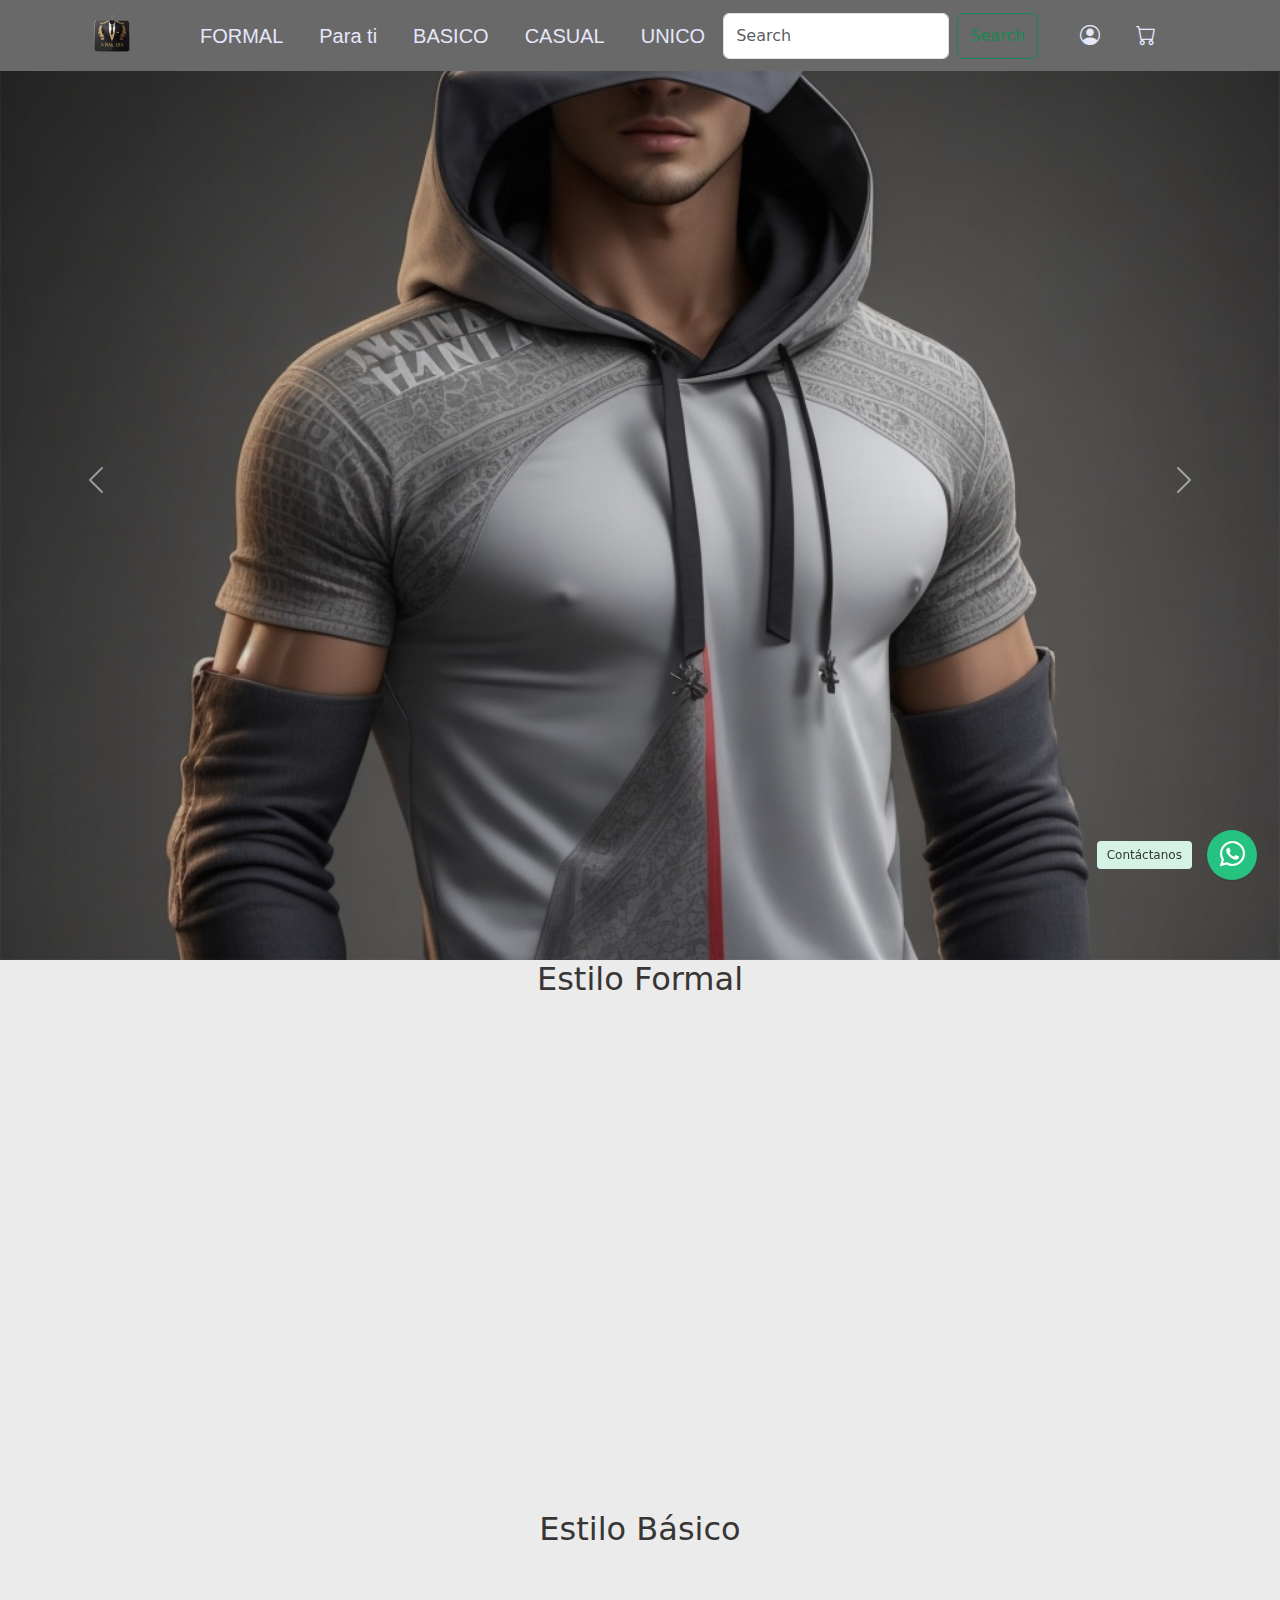
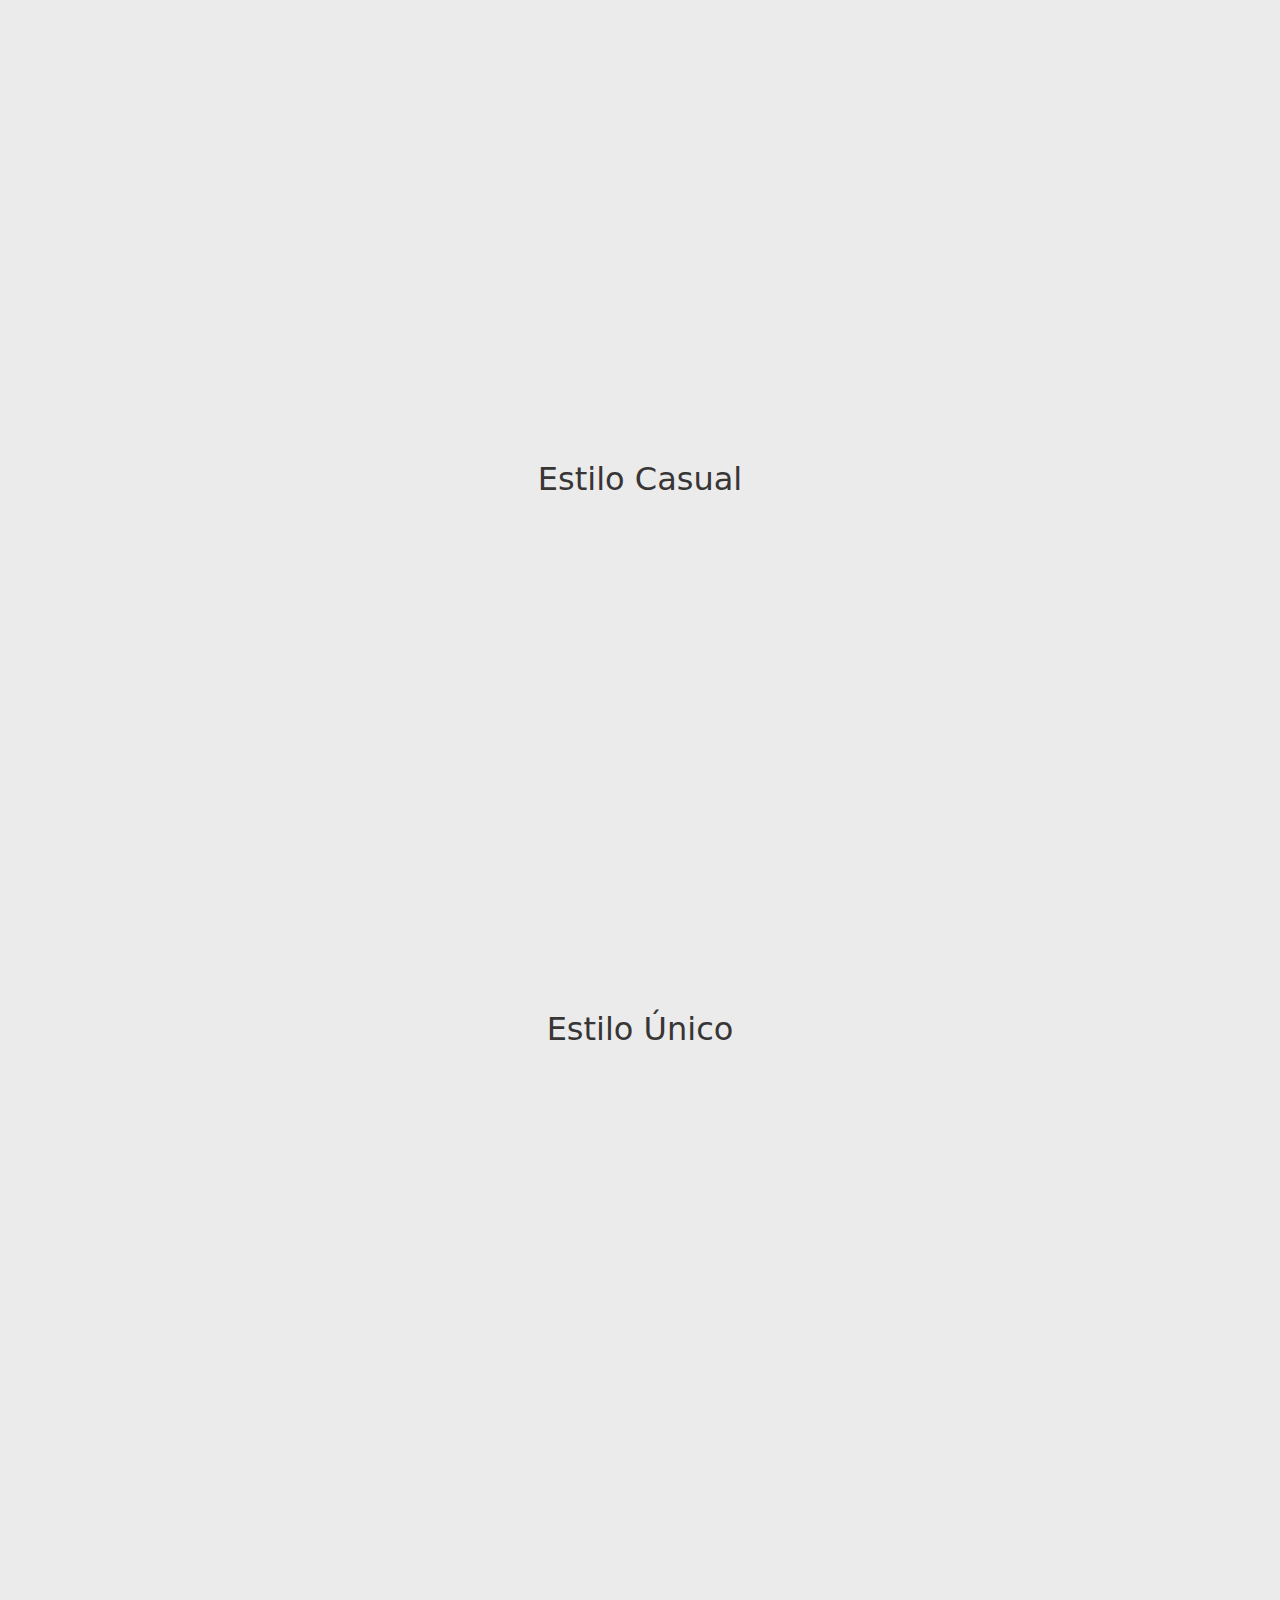
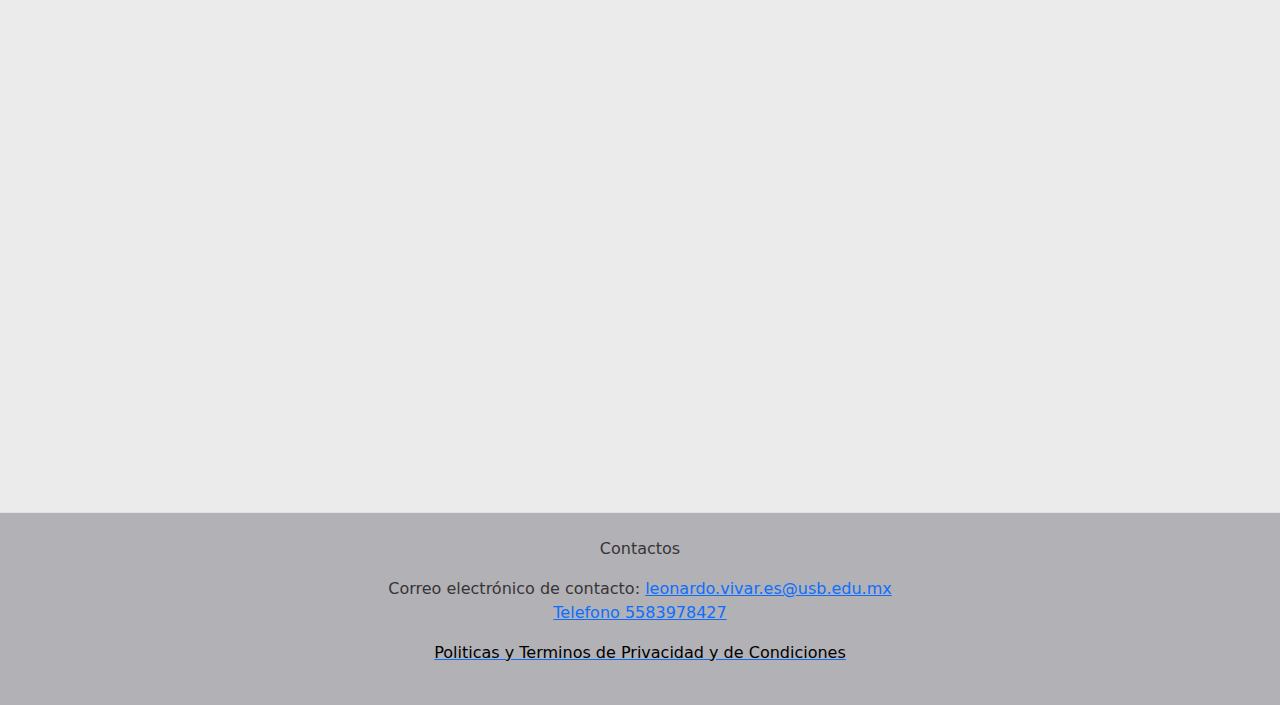
==== commit ff19fafb: "Add files via upload" ====
--- a/index.html
+++ b/index.html
@@ -11,7 +11,7 @@
   <!-- Estilos CSS Files -->
   <link rel="stylesheet" href="./aos/aos.css" />
   <!-- Estilos CSS -->
-  <link rel="stylesheet" href="./CSS/bootstrap.min.css" />
+  <link rel="stylesheet" href="./css/bootstrap.min.css" />
   <link rel="stylesheet" href="https://cdn.jsdelivr.net/npm/bootstrap-icons@1.11.0/font/bootstrap-icons.css" />
   <link rel="stylesheet" href="./css/index.css" />
   <!--Links para font family Bebas Neue y Montserrat-->
